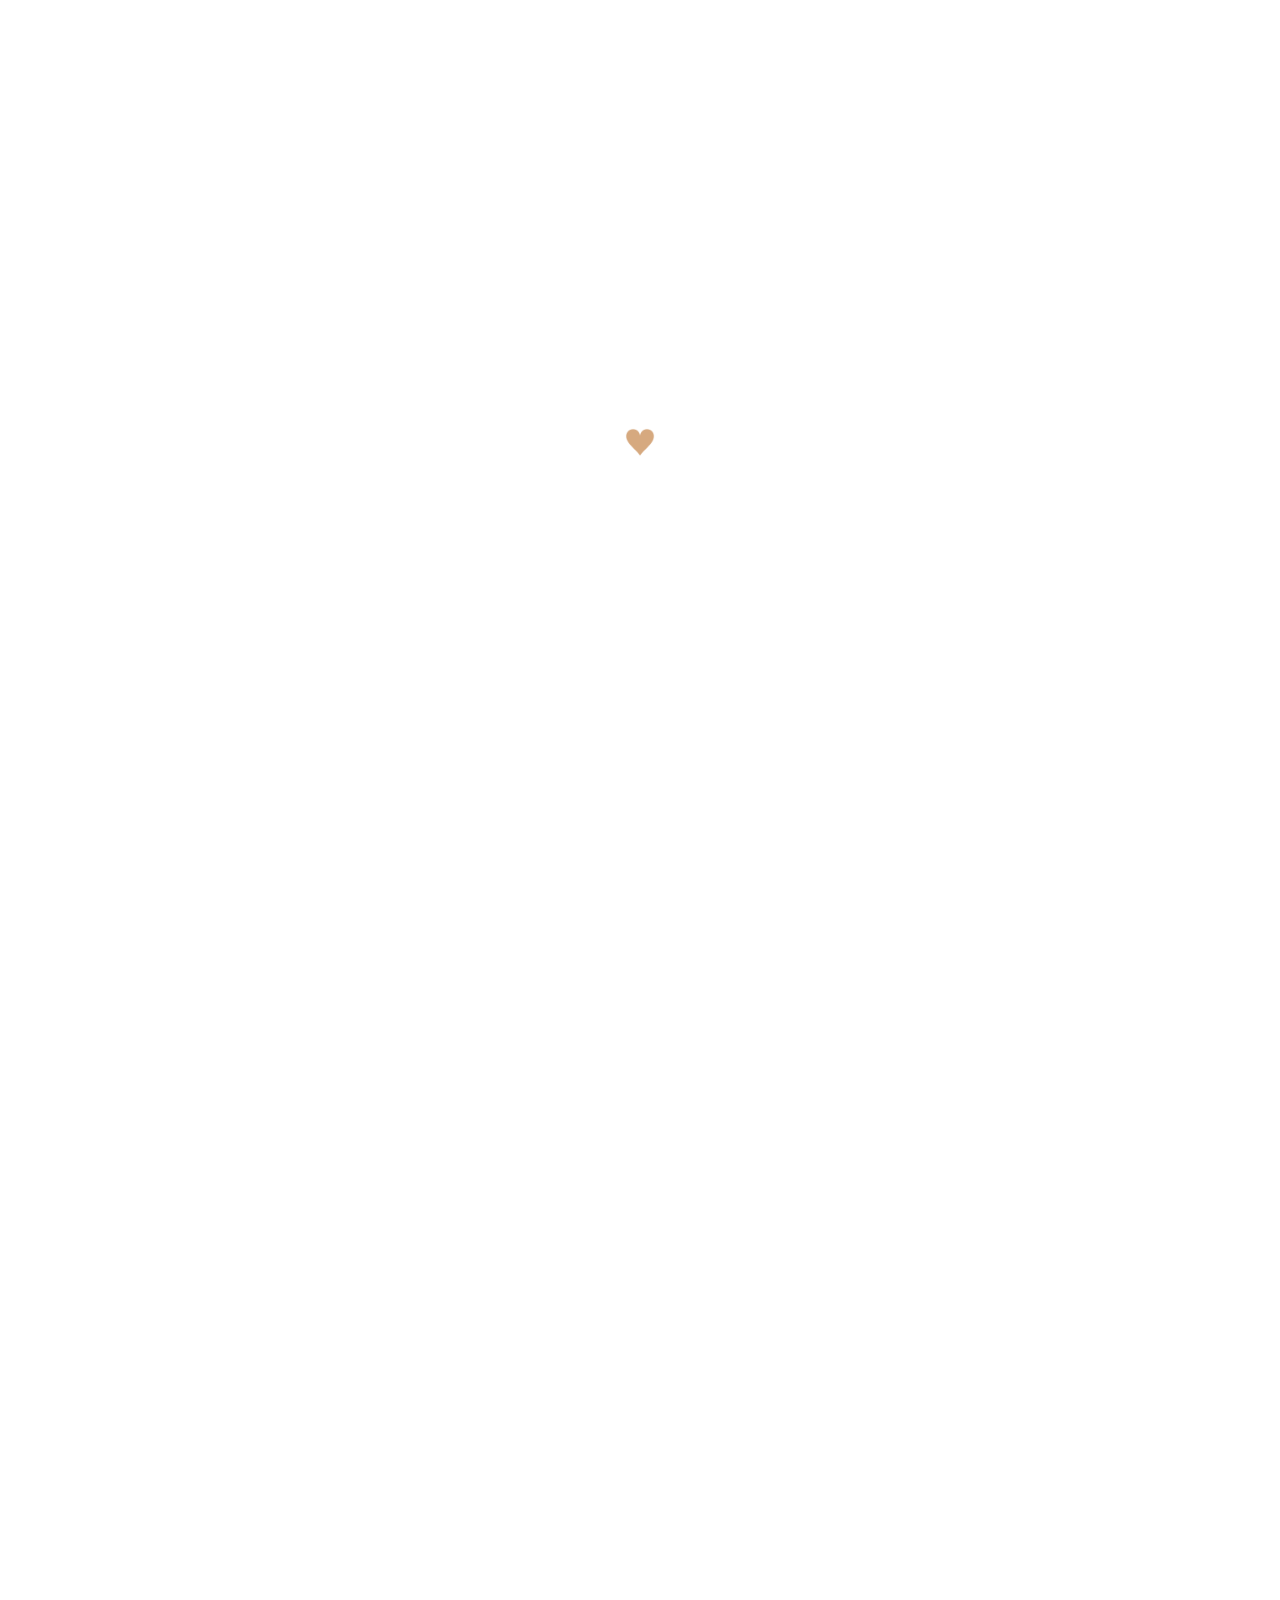
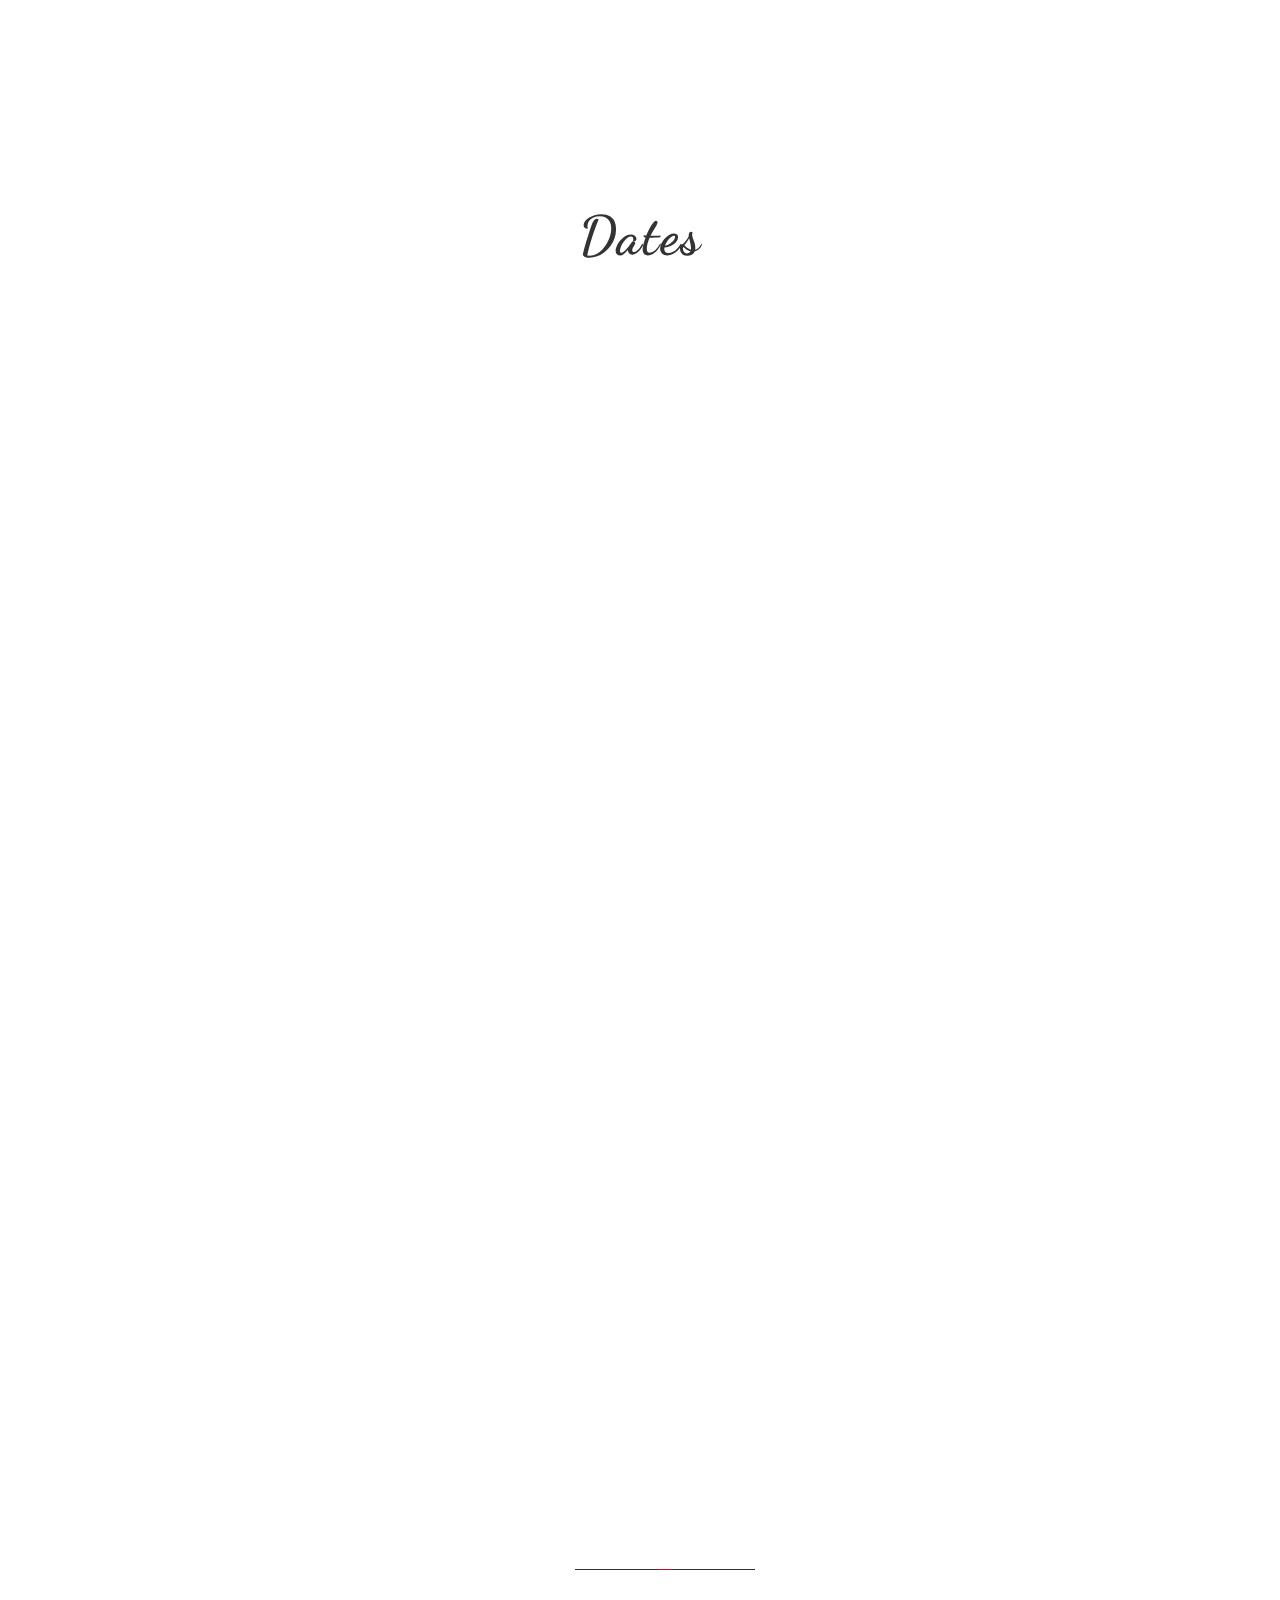
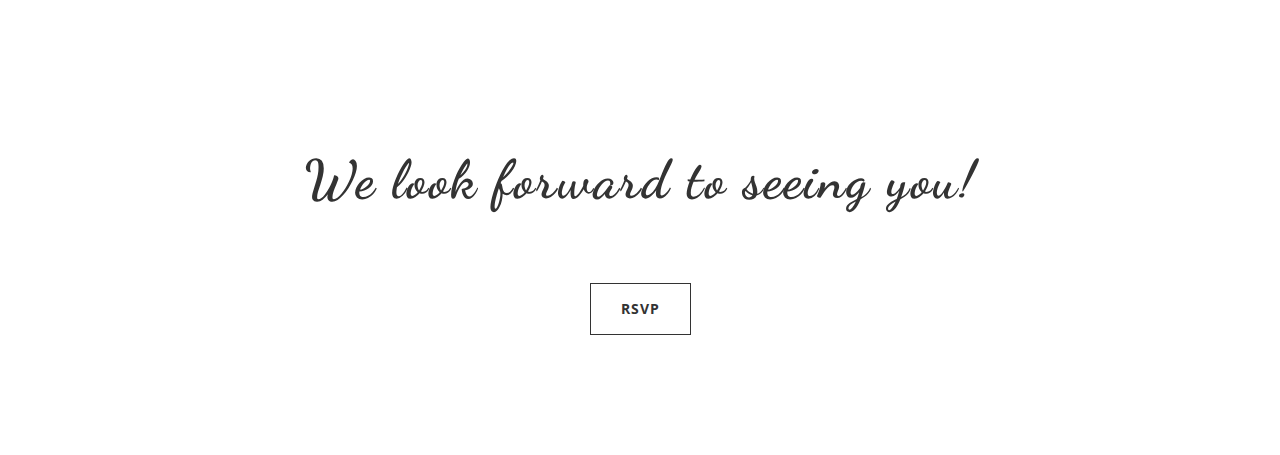
==== index.html @ d9db89b2 "04.09.2021" ====
<!DOCTYPE html>
<html lang="en">

<head>

    <meta charset="utf-8">
    <!--[if IE]><meta http-equiv='X-UA-Compatible' content='IE=edge,chrome=1'><![endif]-->
    <meta http-equiv="X-UA-Compatible" content="IE=edge" />
    <meta name="viewport" content="width=device-width, initial-scale=1">
    <meta name="description" content="">
    <meta name="author" content="">
    <link rel="shortcut icon" href="assets/img/ico/pngegg.png">
    <link rel="apple-touch-icon" sizes="144x144" href="assets/img/ico/pngegg.png">
    <link rel="apple-touch-icon" sizes="114x114" href="assets/img/ico/pngegg.png">
    <link rel="apple-touch-icon" sizes="72x72" href="assets/img/ico/pngegg.png">
    <link rel="apple-touch-icon" href="assets/img/ico/pngegg.png">

    <title>Kaushik & Sylvia</title>

    <!-- Bootstrap Core CSS -->
    <link href="assets/css/bootstrap.min.css" rel="stylesheet">
    <link href="assets/css/animate.css" rel="stylesheet">
    <link href="assets/css/plugins.css" rel="stylesheet">

    <!-- Custom CSS -->
    <link href="assets/css/style.css" rel="stylesheet">

    <!-- Custom Fonts -->
    <link href="assets/font-awesome-4.1.0/css/font-awesome.min.css" rel="stylesheet" type="text/css">
    <link href="assets/css/pe-icons.css" rel="stylesheet">

</head>

<body id="page-top" class="index">

    <div class="master-wrapper">

        <div class="preloader">
            <div class="preloader-img">
            	<span class="loading-animation animate-flicker"><img src="assets/img/loading.GIF" /></span>
            </div>
        </div>

        <!-- Navigation -->
        <nav class="navbar navbar-default navbar-fixed-top fadeInDown">
            <div class="container-fluid">
                <!-- Brand and toggle get grouped for better mobile display -->
                <div class="navbar-header page-scroll">
                    <button type="button" class="navbar-toggle" data-toggle="collapse" data-target="#main-navigation">
                        <span class="sr-only">Toggle navigation</span>
                        <span class="icon-bar"></span>
                        <span class="icon-bar"></span>
                        <span class="icon-bar"></span>
                    </button>
                </div>

                <!-- Collect the nav links, forms, and other content for toggling -->
                <div class="collapse navbar-collapse" id="main-navigation">
                    <ul class="nav navbar-nav text-center">
                        <li><a href="#welcome" class="page-scroll smoothie">Welcome</a></li>
                        <li><a href="#wedding-date" class="page-scroll smoothie">Dates</a></li>
                        <li><a class="page-scroll smoothie" href="index.html">|</a></li>
                        <li><a href="#info" class="page-scroll smoothie">Info</a></li>
                        <li><a href="#rsvp" class="page-scroll smoothie">RSVP</a></li>
                    </ul>
                </div>
                <!-- /.navbar-collapse -->
            </div>
            <!-- /.container-fluid -->
        </nav>

        <div id="search-wrapper">
            <button type="button" class="close">×</button>
            <form>
                <input type="search" value="" placeholder="Enter Search Term" />
                <button type="submit" class="btn btn-primary">Search</button>
            </form>
        </div>

        <!-- Header -->
        <header id="headerwrap" class="backstretched fullheight">
            <!-- <canvas id="fettiwrap"></canvas> -->
            <div class="container vertical-center">
                <div class="intro-text vertical-center text-center smoothie">
                    
                    <div class="intro-heading wow fadeIn heading-font"><span class="secondary-font">Celebrating</span> <hr style="width:20%;"/> <span class="secondary-font"><text style="font-size:60px;">Kaushik & Sylvia</text></span></div>
                </div>
            </div>
        </header>

        <section id="welcome">
            <div class="section-inner">

                <div class="container">
                    <div class="row">
                        <div class="col-lg-12 text-center mb100 wow fadeIn"> 
                            <h3 class="footer-goodbye">Kaushik & Sylvia</h3>                       
                            <hr class="thin-hr">
                            <h3 class="section-subheading secondary-font">Join them on their special occasion.</h3>
                        </div>
                    </div>
                </div>

                <div class="container">
                    <div class="row">
                        <div class="col-md-5 col-md-offset-1 wow fadeIn">
                        	<img src="assets/img/him.jpg" class="img-responsive mb30">
                            <p class="text-center"></p>
                        </div>

    					<div class="col-md-5 wow fadeIn">
    						<img src="assets/img/her.jpg" class="img-responsive mb30">
    					    <p class="text-center"></p>
    					</div>
                    </div>
                </div>

            </div>
        </section>

        <!--
     	<section class="light-wrapper light-opaqued parallax" data-parallax="scroll" data-image-src="assets/img/bg/bg8.jpg" data-speed="0.7">
            <div class="section-inner">
                <div class="wow fadeIn">
    				<div class="container text-center the-date">
    					<div class="row">
    						<div class="col-xs-12">
   				                 <p class="lead a-quote secondary-font">Falling in love was the easy part; planning a wedding - yikes!</p>
    				        </div>
    					</div>
    				</div>
    			</div>
            </div>
        </section>
    -->
     	<section id="wedding-date"class="light-wrapper">
            <div class="col-md-12 text-center">
                <h3 class="footer-goodbye">Dates</h3>
            </div>
            <div class="section-inner">
                <div class="wow fadeIn">
    				<div class="container text-center">
    					<div class="row">
    						<div class="col-xs-12" role="tabpanel">
                                <div class="row">                                  
        				            <div class="col-xs-4 col-sm-12">
        				                <!-- Nav tabs -->
        				                <ul class="nav nav-justified icon-tabs" id="nav-tabs" role="tablist">
        				                    <li role="presentation" class="active">
        				                        <a href="#when" aria-controls="daksh" role="tab" data-toggle="tab">
                                                   <span class="tabtitle heading-font">Haldi Ceremony</span>
        				                        </a>
        				                    </li>
                                            <li role="presentation">
                                                <a href="#where" aria-controls="dustin" role="tab" data-toggle="tab">
                                                    <span class="tabtitle heading-font">Hyderabad</span>
                                                </a>
                                            </li>
        				                </ul>
        				            </div>
        				            <div class="col-xs-8 col-sm-12 mt60">
        				                <!-- Tab panes -->
        				                <div class="tab-content" id="tabs-collapse">      				                    
        				                    <div role="tabpanel" class="tab-pane fade in active" id="when">
        				                        <div class="tab-inner">
        				                            <p class="lead secondary-font">17th November, 2021</p>   
        				                        </div>
        				                    </div>
                                            <!--
                                            <div role="tabpanel" class="tab-pane fade" id="where">
                                                <div class="tab-inner">        
                                                    <div class="row">
                                                        <div class="col-sm-5 col-sm-offset-1 text-left">           
                                                            <p class="lead">St Pancras Grand</p>
                                                            <p>Upper Concourse</p>
                                                            <p>Euston Road</p>
                                                            <p>North London</p>
                                                            <p>N1C 4QL</p>
                                                        </div>     
                                                        <div class="col-sm-5">
                                                            <div id="mapwrapper">
                                                                <iframe src="https://www.google.com/maps/embed?pb=!1m18!1m12!1m3!1d7191.755630300832!2d-74.22091615985241!3d40.723282731888744!2m3!1f0!2f0!3f0!3m2!1i1024!2i768!4f13.1!3m3!1m2!1s0x89c24fa5d33f083b%3A0xc80b8f06e177fe62!2sNew+York%2C+NY%2C+USA!5e0!3m2!1sen!2suk!4v1447089785805" width="463" height="220" frameborder="0" style="border:0" allowfullscreen></iframe>                                                        
                                                            </div>    
                                                        </div>   
                                                    </div>      
                                                </div>
                                            </div>
                                        -->
        				                </div>
        				            </div>                               

                                    <div class="col-xs-4 col-sm-12">
                                        <!-- Nav tabs -->
                                        <ul class="nav nav-justified icon-tabs" id="nav-tabs" role="tablist">
                                            <li role="presentation" class="active">
                                                <a href="#when" aria-controls="daksh" role="tab" data-toggle="tab">
                                                   <span class="tabtitle heading-font">Sangeet</span>
                                                </a>
                                            </li>
                                            <li role="presentation">
                                                <a href="#where" aria-controls="dustin" role="tab" data-toggle="tab">
                                                    <span class="tabtitle heading-font">Kolkata</span>
                                                </a>
                                            </li>
                                        </ul>
                                    </div>
                                    <div class="col-xs-8 col-sm-12 mt60">
                                        <!-- Tab panes -->
                                        <div class="tab-content" id="tabs-collapse">                                        
                                            <div role="tabpanel" class="tab-pane fade in active" id="when">
                                                <div class="tab-inner">
                                                    <p class="lead secondary-font">19th November, 2021</p>   
                                                </div>
                                            </div>
                                        </div>
                                    </div> 

                                    <div class="col-xs-4 col-sm-12">
                                        <!-- Nav tabs -->
                                        <ul class="nav nav-justified icon-tabs" id="nav-tabs" role="tablist">
                                            <li role="presentation" class="active">
                                                <a href="#when" aria-controls="daksh" role="tab" data-toggle="tab">
                                                   <span class="tabtitle heading-font">Wedding</span>
                                                </a>
                                            </li>
                                            <li role="presentation">
                                                <a href="#where" aria-controls="dustin" role="tab" data-toggle="tab">
                                                    <span class="tabtitle heading-font">Kolkata</span>
                                                </a>
                                            </li>
                                        </ul>
                                    </div>
                                    <div class="col-xs-8 col-sm-12 mt60">
                                        <!-- Tab panes -->
                                        <div class="tab-content" id="tabs-collapse">                                        
                                            <div role="tabpanel" class="tab-pane fade in active" id="when">
                                                <div class="tab-inner">
                                                    <p class="lead secondary-font">21st November, 2021</p>   
                                                </div>
                                            </div>
                                        </div>
                                    </div>
                                    <br>
                                    <br>

                                    <div class="col-xs-4 col-sm-12">
                                        <!-- Nav tabs -->
                                        <ul class="nav nav-justified icon-tabs" id="nav-tabs" role="tablist">
                                            <li role="presentation" class="active">
                                                <a href="#when" aria-controls="daksh" role="tab" data-toggle="tab">
                                                   <span class="tabtitle heading-font">Reception</span>
                                                </a>
                                            </li>
                                            <li role="presentation">
                                                <a href="#where" aria-controls="dustin" role="tab" data-toggle="tab">
                                                    <span class="tabtitle heading-font">Hyderabad</span>
                                                </a>
                                            </li>
                                        </ul>
                                    </div>
                                    <div class="col-xs-8 col-sm-12 mt60">
                                        <!-- Tab panes -->
                                        <div class="tab-content" id="tabs-collapse">                                        
                                            <div role="tabpanel" class="tab-pane fade in active" id="when">
                                                <div class="tab-inner">
                                                    <p class="lead secondary-font">24th November, 2021</p>   
                                                </div>
                                            </div>
                                        </div>
                                    </div>
                                    <br>
                                    <br>

                                    <div class="col-xs-4 col-sm-12">
                                        <!-- Nav tabs -->
                                        <ul class="nav nav-justified icon-tabs" id="nav-tabs" role="tablist">
                                            <li role="presentation" class="active">
                                                <a href="#when" aria-controls="daksh" role="tab" data-toggle="tab">
                                                   <span class="tabtitle heading-font">Satyanarayana Puja</span>
                                                </a>
                                            </li>
                                            <li role="presentation">
                                                <a href="#where" aria-controls="dustin" role="tab" data-toggle="tab">
                                                    <span class="tabtitle heading-font">Hyderabad</span>
                                                </a>
                                            </li>
                                        </ul>
                                    </div>
                                    <div class="col-xs-8 col-sm-12 mt60">
                                        <!-- Tab panes -->
                                        <div class="tab-content" id="tabs-collapse">                                        
                                            <div role="tabpanel" class="tab-pane fade in active" id="when">
                                                <div class="tab-inner">
                                                    <p class="lead secondary-font">25th November, 2021</p>   
                                                </div>
                                            </div>
                                        </div>
                                    </div>
                                    <br>
                                    <br>                                                                        

                                </div>     
    				        </div>
    					</div>
    				</div>
    			</div>
            </div>
        </section>

        <!--
        <section class="dark-wrapper opaqued parallax" data-parallax="scroll" data-image-src="assets/img/bg/bg5.jpg" data-speed="0.7">
            <div class="section-inner">
                <div class="container">
                    <div class="row">
                        <div class="col-lg-12 text-center mb100 wow fadeIn">
                            <h2 class="section-heading">Well Wishes</h2>
                        </div>
                    </div>
                </div>
                <div class="container">
                    <div class="row">
                        <div class="col-xs-12">
                            <ul class="owl-carousel-paged testimonial-owl wow fadeIn list-unstyled" data-items="1" data-items-desktop="[1200,1]" data-items-desktop-small="[980,1]" data-items-tablet="[768,1]" data-items-mobile="[479,1]">
                                <li>
                                    <div class="row">
                                        <div class="col-xs-10 col-xs-offset-1 item-caption">
                                            <div class="row">
                                                <div class="col-xs-3">
                                                    <div>
                                                        <img src="assets/img/team/small2.jpg" class="img-responsive testimonial-author" alt="">
                                                    </div>
                                                </div>
                                                <div class="col-xs-9">
                                                    <p class="lead">Monotonectally exploit holistic markets after pandemic niches. Collaboratively expedite long-term high-impact results whereas equity invested growth strategies. Intrinsicly underwhelm 24/365 strategic theme areas with proactive synergy. </p>
                                                    <p class="lead secondary-font">Charles Davies</p>
                                                </div>
                                            </div>
                                        </div>
                                    </div>
                                </li>
                                <li>
                                    <div class="row">
                                        <div class="col-xs-10 col-xs-offset-1 item-caption">
                                            <div class="row">
                                                <div class="col-xs-3">
                                                    <div>
                                                        <img src="assets/img/team/small1.jpg" class="img-responsive testimonial-author" alt="">
                                                    </div>
                                                </div>
                                                <div class="col-xs-9">
                                                    <p class="lead">Monotonectally exploit holistic markets after pandemic niches. Collaboratively expedite long-term high-impact results whereas equity invested growth strategies. Intrinsicly underwhelm 24/365 strategic theme areas with proactive synergy. </p>
                                                    <p class="lead secondary-font">Charles Davies</p>
                                                </div>
                                            </div>
                                        </div>
                                    </div>
                                </li>
                            </ul>
                        </div>
                    </div>
                </div>
            </div>
        </section>
        <section id="gifts">
            <div class="section-inner">

                <div class="container">
                    <div class="row">
                        <div class="col-lg-12 text-center mb100 wow fadeIn">                        
                            <h2 class="section-heading">Gift Registration</h2>
                            <hr class="thin-hr">
                            <h3 class="section-subheading secondary-font">Our ideal suggestions.</h3>
                        </div>
                    </div>
                </div>

                <div class="container">
                    <div class="row">
                        <div class="col-xs-12">
                            <ul class="owl-carousel-paged testimonial-owl wow fadeIn list-unstyled" data-items="3" data-items-desktop="[1200,3]" data-items-desktop-small="[980,3]" data-items-tablet="[768,3]" data-items-mobile="[479,2]">
                                <li>
                                    <img src="assets/img/logo/logo1.png" class="img-responsive" alt="">
                                </li>
                                <li>
                                    <img src="assets/img/logo/logo2.png" class="img-responsive" alt="">
                                </li>
                                <li>
                                    <img src="assets/img/logo/logo3.png" class="img-responsive" alt="">
                                </li>
                                <li>
                                    <img src="assets/img/logo/logo4.png" class="img-responsive" alt="">
                                </li>
                                <li>
                                    <img src="assets/img/logo/logo5.png" class="img-responsive" alt="">
                                </li>
                                <li>
                                    <img src="assets/img/logo/logo6.png" class="img-responsive" alt="">
                                </li>
                            </ul>
                        </div>
                    </div>
                </div>

            </div>
        </section>-->
        <hr class="col-sm-10 thin-hr"/>
        <section class="instafeed-wrapper dark-wrapper">
        	<div id="instafeed"></div>
        	<div class="instafeed-overlay">
	        	<div class="vertical-center">
	        		<p class="lead secondary-font">Share the memories</p>
	        	</div>
        	</div>
        </section>

        <footer id="rsvp" class="white-wrapper">
            <div class="container">
                <div class="row">
                    <div class="col-md-12 text-center">
                        <h2 class="footer-goodbye">We look forward to seeing you!</h2>
                        <input class="btn btn-primary mt30" type="submit" name="submit" value="RSVP" />
                    </div>
                    <!--
                    <hr class="col-sm-10 thin-hr" />
                    <div class="col-sm-10 col-sm-offset-1 section-inner">

                    <div id="message"></div>
                        <form method="post" action="sendemail.php" id="contactform" class="main-contact-form wow fadeIn" data-wow-delay="0.2s">
                            <input class="btn btn-primary mt30" type="submit" name="submit" value="Submit" />
                        
                            
                            <input type="text" class="form-control col-md-6" name="name" placeholder="Your Name *" id="name" required data-validation-required-message="Please enter your name." />
                            <input type="text" class="form-control col-md-6" name="email" placeholder="Your Email *" id="email" required data-validation-required-message="Please enter your email address." />
                            <textarea name="comments" class="form-control" id="comments" placeholder="Your Message *" required data-validation-required-message="Please enter a message."></textarea>
                            <input class="btn btn-primary mt30" type="submit" name="submit" value="Submit" />
                        
                        </form>
                    </div>
                    
                    <div class="col-md-12 text-center wow fadeIn">
                        <span class="copyright">Copyright 2019. Designed by DISTINCTIVE THEMES</span>
                    </div>
                    -->
                </div>
            </div>
        </footer>

    </div>

    <script src="assets/js/jquery.js"></script>
    <script src="assets/js/bootstrap.min.js"></script>
    <script src="assets/js/plugins.js"></script>
    <script type="text/javascript" src="http://maps.google.com/maps/api/js?sensor=false"></script>
    <script src="assets/js/init.js"></script>

    <!-- HTML5 Shim and Respond.js IE8 support of HTML5 elements and media queries -->
    <!-- WARNING: Respond.js doesn't work if you view the page via file:// -->
    <!--[if lt IE 9]>
        <script src="https://oss.maxcdn.com/libs/html5shiv/3.7.0/html5shiv.js"></script>
        <script src="https://oss.maxcdn.com/libs/respond.js/1.4.2/respond.min.js"></script>
    <![endif]-->
    
    <script type="text/javascript">
    $(document).ready(function(){
       'use strict';
        jQuery('#headerwrap').backstretch([
          "assets/img/bg/bg1.jpg",
          "assets/img/bg/bg4.jpg"
        ], {duration: 8000, fade: 500});
    });
    </script>

</body>

</html>
---- assets/css/plugins.css ----
/*-----------------------------------------------------------------------------------*/
/*  OWL CAROUSEL
/*-----------------------------------------------------------------------------------*/
/* 
 * 	Core Owl Carousel CSS File
 *	v1.3.3
 */
/* clearfix */
.owl-carousel .owl-wrapper:after {
	content:".";
	display:block;
	clear:both;
	visibility:hidden;
	line-height:0;
	height:0
}

/* display none until init */
.owl-carousel {
	display:none;
	position:relative;
	width:100%;
	-ms-touch-action:pan-y;
	padding:0
}

.owl-carousel .owl-wrapper {
	display:none;
	position:relative;
	-webkit-transform:translate3d(0px,0px,0px)
}

.owl-carousel .owl-wrapper-outer {
	overflow:hidden;
	position:relative;
	width:100%
}

.owl-carousel .owl-wrapper-outer.autoHeight {
	-webkit-transition:height 500ms ease-in-out;
	-moz-transition:height 500ms ease-in-out;
	-ms-transition:height 500ms ease-in-out;
	-o-transition:height 500ms ease-in-out;
	transition:height 500ms ease-in-out
}

.owl-carousel .owl-item {
	float:left;
	padding:0 15px
}

.owl-controls .owl-page,.owl-controls .owl-buttons div {
	cursor:pointer
}

.owl-controls {
	-webkit-user-select:none;
	-khtml-user-select:none;
	-moz-user-select:none;
	-ms-user-select:none;
	user-select:none;
	-webkit-tap-highlight-color:rgba(0,0,0,0)
}


/* fix */
.owl-carousel .owl-wrapper,.owl-carousel .owl-item {
	-webkit-backface-visibility:hidden;
	-moz-backface-visibility:hidden;
	-ms-backface-visibility:hidden;
	-webkit-transform:translate3d(0,0,0);
	-moz-transform:translate3d(0,0,0);
	-ms-transform:translate3d(0,0,0)
}

/*
* 	Owl Carousel Owl Demo Theme 
*	v1.3.3
*/
.owl-theme .owl-controls {
	margin-top:30px;
	text-align:center
}

/* Styling Next and Prev buttons */
.owl-theme .owl-controls .owl-buttons div {
	color:#333;
	display:inline-block;
	zoom:1;
	margin:5px;
	padding:0 10px;
	font-size:80px;
	-webkit-border-radius:30px;
	-moz-border-radius:30px;
	border-radius:0;
	background:transparent;
	width:30px;
	-webkit-transition:all .5s ease-in-out;
	-moz-transition:all .5s ease-in-out;
	-o-transition:all .5s ease-in-out;
	-ms-transition:all .5s ease-in-out;
	transition:all .5s ease-in-out
}

.owl-theme .owl-controls.clickable .owl-buttons div:hover {
	text-decoration:none;
	color:#333;
	background:transparent;
	-webkit-transition:all .5s ease-in-out;
	-moz-transition:all .5s ease-in-out;
	-o-transition:all .5s ease-in-out;
	-ms-transition:all .5s ease-in-out;
	transition:all .5s ease-in-out
}

/* Styling Pagination*/
.owl-theme .owl-controls .owl-page {
	display:inline-block;
	zoom:1;
	*display:inline
/*IE7 life-saver */
}

.owl-theme .owl-controls .owl-page span {
	display:block;
	width:12px;
	height:12px;
	margin:5px 7px;
	filter:Alpha(Opacity=50);
/*IE7 fix*/
	opacity:.5;
	-webkit-border-radius:0;
	-moz-border-radius:0;
	border-radius:0;
	background:transparent;
	border:1px solid #fff
}

.owl-theme .owl-controls .owl-page.active span,.owl-theme .owl-controls.clickable .owl-page:hover span {
	filter:Alpha(Opacity=100);
/*IE7 fix*/
	opacity:1
}

/* If PaginationNumbers is true */
.owl-theme .owl-controls .owl-page span.owl-numbers {
	height:auto;
	width:auto;
	color:#FFF;
	padding:2px 10px;
	font-size:12px;
	-webkit-border-radius:30px;
	-moz-border-radius:30px;
	border-radius:30px
}

/* preloading images */
.owl-item.loading {
	min-height:150px;
	background:url(AjaxLoader.gif) no-repeat center center
}

.owl-theme .owl-controls .owl-buttons div {
	position:absolute
}

.owl-theme .owl-controls .owl-buttons .owl-prev {
	left:-45px;
	top:50%;
	margin-top:-70px
}

.owl-theme .owl-controls .owl-buttons .owl-next {
	right:-40px;
	top:50%;
	margin-top:-70px
}

.owl-carousel .owl-item:hover, .owl-carousel .portfolio-item a:hover { 
	cursor: url(../img/drag.png), auto;
} 

#single-slider .owl-controls {
  position: absolute;
  margin: 0 auto;
  width: 100%;
  bottom: 10px;
}

/*-----------------------------------------------------------------------------------*/
/*  MAGNIFIC POPUP
/*-----------------------------------------------------------------------------------*/
.mfp-bg {
	top:0;
	left:0;
	width:100%;
	height:100%;
	z-index:1042;
	overflow:hidden;
	position:fixed;
	background:#000;
	opacity:.9;
	filter:alpha(opacity=90)
}

.mfp-wrap {
	top:0;
	left:0;
	width:100%;
	height:100%;
	z-index:1043;
	position:fixed;
	outline:none!important;
	-webkit-backface-visibility:hidden
}

.mfp-container {
	text-align:center;
	position:absolute;
	width:100%;
	height:100%;
	left:0;
	top:0;
	padding:0 8px;
	-webkit-box-sizing:border-box;
	-moz-box-sizing:border-box;
	box-sizing:border-box
}

.mfp-container:before {
	content:'';
	display:inline-block;
	height:100%;
	vertical-align:middle
}

.mfp-align-top .mfp-container:before {
	display:none
}

.mfp-content {
	position:relative;
	display:inline-block;
	vertical-align:middle;
	margin:0 auto;
	text-align:left;
	z-index:1045
}

.mfp-inline-holder .mfp-content,.mfp-ajax-holder .mfp-content {
	width:100%;
	cursor:auto
}

.mfp-ajax-cur {
	cursor:progress
}

.mfp-zoom-out-cur,.mfp-zoom-out-cur .mfp-image-holder .mfp-close {
	cursor:-moz-zoom-out;
	cursor:-webkit-zoom-out;
	cursor:zoom-out
}

.mfp-zoom {
	cursor:pointer;
	cursor:-webkit-zoom-in;
	cursor:-moz-zoom-in;
	cursor:zoom-in
}

.mfp-auto-cursor .mfp-content {
	cursor:auto
}

.mfp-close,.mfp-arrow,.mfp-preloader,.mfp-counter {
	-webkit-user-select:none;
	-moz-user-select:none;
	user-select:none
}

.mfp-loading.mfp-figure {
	display:none
}

.mfp-hide {
	display:none!important
}

.mfp-preloader {
	color:#ccc;
	position:absolute;
	top:50%;
	width:auto;
	text-align:center;
	margin-top:-.8em;
	left:8px;
	right:8px;
	z-index:1044
}

.mfp-preloader a {
	color:#ccc
}

.mfp-preloader a:hover {
	color:#fff
}

.mfp-s-ready .mfp-preloader {
	display:none
}

.mfp-s-error .mfp-content {
	display:none
}

button.mfp-close,button.mfp-arrow {
	overflow:visible;
	cursor:pointer;
	background:transparent;
	border:0;
	-webkit-appearance:none;
	display:block;
	outline:none;
	padding:0;
	z-index:1046;
	-webkit-box-shadow:none;
	box-shadow:none
}

button::-moz-focus-inner {
	padding:0;
	border:0
}

.mfp-close {
	width:44px;
	height:44px;
	line-height:44px;
	position:absolute;
	right:0;
	top:0;
	text-decoration:none;
	text-align:center;
	opacity:.65;
	filter:alpha(opacity=65);
	padding:0 0 18px 10px;
	color:#fff;
	font-style:normal;
	font-size:28px;
	font-family:Arial,Baskerville,monospace
}

.mfp-close:hover,.mfp-close:focus {
	opacity:1;
	filter:alpha(opacity=100)
}

.mfp-close:active {
	top:1px
}

.mfp-close-btn-in .mfp-close {
	color:#333
}

.mfp-image-holder .mfp-close,.mfp-iframe-holder .mfp-close {
	color:#333;
	right:-6px;
	text-align:right;
	padding-right:6px;
	width:100%
}

.mfp-counter {
	position:absolute;
	top:0;
	right:0;
	color:#ccc;
	font-size:12px;
	line-height:18px
}

.mfp-arrow {
	position:absolute;
	opacity:.65;
	filter:alpha(opacity=65);
	margin:0;
	top:50%;
	margin-top:-55px;
	padding:0;
	width:90px;
	height:110px;
	-webkit-tap-highlight-color:rgba(0,0,0,0)
}

.mfp-arrow:active {
	margin-top:-54px
}

.mfp-arrow:hover,.mfp-arrow:focus {
	opacity:1;
	filter:alpha(opacity=100)
}

.mfp-arrow:before,.mfp-arrow:after,.mfp-arrow .mfp-b,.mfp-arrow .mfp-a {
	content:'';
	display:block;
	width:0;
	height:0;
	position:absolute;
	left:0;
	top:0;
	margin-top:35px;
	margin-left:35px;
	border:medium inset transparent
}

.mfp-arrow:after,.mfp-arrow .mfp-a {
	border-top-width:13px;
	border-bottom-width:13px;
	top:8px
}

.mfp-arrow:before,.mfp-arrow .mfp-b {
	border-top-width:21px;
	border-bottom-width:21px;
	opacity:.7
}

.mfp-arrow-left {
	left:0
}

.mfp-arrow-left:after,.mfp-arrow-left .mfp-a {
	border-right:17px solid #fff;
	margin-left:31px
}

.mfp-arrow-left:before,.mfp-arrow-left .mfp-b {
	margin-left:25px;
	border-right:27px solid #3f3f3f
}

.mfp-arrow-right {
	right:0
}

.mfp-arrow-right:after,.mfp-arrow-right .mfp-a {
	border-left:17px solid #fff;
	margin-left:39px
}

.mfp-arrow-right:before,.mfp-arrow-right .mfp-b {
	border-left:27px solid #3f3f3f
}

.mfp-iframe-holder {
	padding-top:40px;
	padding-bottom:40px
}

.mfp-iframe-holder .mfp-content {
	line-height:0;
	width:100%;
	max-width:900px
}

.mfp-iframe-holder .mfp-close {
	top:-40px
}

.mfp-iframe-scaler {
	width:100%;
	height:0;
	overflow:hidden;
	padding-top:56.25%
}

.mfp-iframe-scaler iframe {
	position:absolute;
	display:block;
	top:0;
	left:0;
	width:100%;
	height:100%;
	box-shadow:0 0 8px rgba(0,0,0,0.6);
	background:#000
}

/* Main image in popup */
img.mfp-img {
	width:auto;
	max-width:100%;
	height:auto;
	display:block;
	line-height:0;
	-webkit-box-sizing:border-box;
	-moz-box-sizing:border-box;
	box-sizing:border-box;
	padding:40px 0;
	margin:0 auto
}

/* The shadow behind the image */
.mfp-figure {
	line-height:0
}

.mfp-figure:after {
	content:'';
	position:absolute;
	left:0;
	top:40px;
	bottom:40px;
	display:block;
	right:0;
	width:auto;
	height:auto;
	z-index:-1;
	box-shadow:0 0 8px rgba(0,0,0,0.6);
	background:#444
}

.mfp-figure small {
	color:#bdbdbd;
	display:block;
	font-size:12px;
	line-height:14px
}

.mfp-figure figure {
	margin:0
}

.mfp-bottom-bar {
	margin-top:-36px;
	position:absolute;
	top:100%;
	left:0;
	width:100%;
	cursor:auto;
}

.mfp-title {
	text-align:left;
	line-height:18px;
	color:#f3f3f3;
	word-wrap:break-word;
	padding-right:36px
}

.mfp-image-holder .mfp-content {
	max-width:100%
}

.mfp-gallery .mfp-image-holder .mfp-figure {
	cursor:pointer
}

.mfp-ie7 .mfp-img {
	padding:0
}

.mfp-ie7 .mfp-bottom-bar {
	width:600px;
	left:50%;
	margin-left:-300px;
	margin-top:5px;
	padding-bottom:5px
}

.mfp-ie7 .mfp-container {
	padding:0
}

.mfp-ie7 .mfp-content {
	padding-top:44px
}

.mfp-ie7 .mfp-close {
	top:0;
	right:0;
	padding-top:0
}

@media all and (max-width: 900px) {
.mfp-arrow {
	-webkit-transform:scale(0.75);
	transform:scale(0.75)
}

.mfp-arrow-left {
	-webkit-transform-origin:0;
	transform-origin:0
}

.mfp-arrow-right {
	-webkit-transform-origin:100%;
	transform-origin:100%
}

.mfp-container {
	padding-left:6px;
	padding-right:6px
}
}

@media screen and (max-width: 800px) and (orientation: landscape),screen and (max-height: 300px) {
.mfp-img-mobile .mfp-image-holder {
	padding-left:0;
	padding-right:0
}

.mfp-img-mobile img.mfp-img {
	padding:0
}

.mfp-img-mobile .mfp-figure:after {
	top:0;
	bottom:0
}

.mfp-img-mobile .mfp-figure small {
	display:inline;
	margin-left:5px
}

.mfp-img-mobile .mfp-bottom-bar {
	background:rgba(0,0,0,0.6);
	bottom:0;
	margin:0;
	top:auto;
	padding:3px 5px;
	position:fixed;
	-webkit-box-sizing:border-box;
	-moz-box-sizing:border-box;
	box-sizing:border-box
}

.mfp-img-mobile .mfp-bottom-bar:empty {
	padding:0
}

.mfp-img-mobile .mfp-counter {
	right:5px;
	top:3px
}

.mfp-img-mobile .mfp-close {
	top:0;
	right:0;
	width:35px;
	height:35px;
	line-height:35px;
	background:rgba(0,0,0,0.6);
	position:fixed;
	text-align:center;
	padding:0
}
}

/*-----------------------------------------------------------------------------------*/
/*  TOUCH CAROUSEL
/*-----------------------------------------------------------------------------------*/
.touch-carousel {
	position:relative;
	overflow:hidden;
	width:100%;
	-webkit-transform:translate3d(0,0,0) scale3d(1,1,1);
	-webkit-backface-visibility:hidden;
	-webkit-transform-style:preserve-3d;
	-webkit-tap-highlight-color:rgba(0,0,0,0);
	-webkit-touch-callout:none;
	-webkit-user-select:none;
	-moz-user-select:none;
	-ms-user-select:none;
	user-select:none
}

.touch-carousel .carousel-control {
	display:none!important
}

.touch-carousel .carousel-indicators {
	bottom:10px
}

.touch-carousel .carousel-indicators li {
	width:16px;
	height:16px;
	margin:1px 5px
}

.touch-carousel .carousel-indicators li.active {
	margin:0 5px;
	width:18px;
	height:18px
}

.touch-carousel .carousel-inner {
	overflow:hidden;
	-webkit-transform:translate3d(0%,0,0) scale3d(1,1,1);
	-moz-transform:translate3d(0%,0,0) scale3d(1,1,1);
	-ms-transform:translate3d(0%,0,0) scale3d(1,1,1);
	transform:translate3d(0%,0,0) scale3d(1,1,1);
	-webkit-backface-visibility:hidden;
	-webkit-transform-style:preserve-3d;
	-webkit-tap-highlight-color:rgba(0,0,0,0);
	-webkit-touch-callout:none;
	-webkit-user-select:none;
	-moz-user-select:none;
	-ms-user-select:none;
	user-select:none
}

.touch-carousel .carousel-inner>.item {
	position:relative;
	float:left;
	display:block;
	-webkit-transition:none;
	-moz-transition:none;
	transition:none;
	-webkit-backface-visibility:hidden;
	-webkit-transform-style:preserve-3d
}

.touch-carousel .carousel-inner>.item * {
	-webkit-transition:none;
	-moz-transition:none;
	transition:none
}

.touch-carousel .carousel-inner.animate {
	-webkit-transition:all .3s linear;
	-moz-transition:all .3s linear;
	transition:all .3s linear
}

/*-----------------------------------------------------------------------------------*/
/* YTPLAYER
/*-----------------------------------------------------------------------------------*/
.mb_YTPlayer :focus {
  outline: 0;
}

.mb_YTPlayer{
  display:block;
  transform:translateZ(0);
  transform-style: preserve-3d;
  perspective: 1000;
  backface-visibility: hidden;
  transform:translate3d(0,0,0);
  animation-timing-function: linear;
  box-sizing: border-box;
}

.mb_YTPlayer.fullscreen{
  display:block!important;
  position: fixed!important;
  width: 100%!important;
  height: 100%!important;
  top: 0!important;
  left: 0!important;
  margin: 0!important;
  border: none !important;
}

.mb_YTPlayer.fullscreen .mbYTP_wrapper{
  opacity:1 !important;
}

.mbYTP_wrapper iframe {
  max-width: 4000px !important;
}

.inline_YTPlayer{
  margin-bottom: 20px;
  vertical-align:top;
  position:relative;
  left:0;
  overflow: hidden;
  border-radius: 4px;
  -moz-box-shadow: 0 0 5px rgba(0,0,0,.7);
  -webkit-box-shadow: 0 0 5px rgba(0,0,0,.7);
  box-shadow: 0 0 5px rgba(0,0,0,.7);
  background: rgba(0,0,0,.5);
}

.inline_YTPlayer img{
  border: none!important;
  -moz-transform: none!important;
  -webkit-transform: none!important;
  -o-transform: none!important;
  transform: none!important;
  margin:0!important;
  padding:0!important
}

/*CONTROL BAR*/

.mb_YTPBar .ytpicon{
  font-size: 20px;
  font-family: 'ytpregular';
}

.mb_YTPBar .mb_YTPUrl.ytpicon{
  font-size: 30px;
}


.mb_YTPBar{

  transition: opacity 1s;
  -moz-transition: opacity 1s;
  -webkit-transition: opacity 1s;
  -o-transition: opacity 1s;

  display:block;
  width:100%;
  height:10px;
  padding:5px;
  background:#333;
  position:fixed;
  bottom:0;
  left:0;
  -moz-box-sizing:padding-box;
  -webkit-box-sizing:border-box;
  text-align:left;
  z-index: 1000;
  font: 14px/16px sans-serif;
  color:white;
  opacity:.1;
}

.mb_YTPBar.visible, .mb_YTPBar:hover{
  opacity:1;
}


.mb_YTPBar .buttonBar{

  transition: all 1s;
  -moz-transition: all 1s;
  -webkit-transition: all 1s;
  -o-transition: all 1s;

  background:transparent;
  font:12px/14px Calibri;
  position:absolute;
  top:-30px;
  left:0;
  padding: 5px;
  width:100%;
  -moz-box-sizing: border-box;
  -webkit-box-sizing: border-box;
  -o-box-sizing: border-box;
  box-sizing: border-box;
}

.mb_YTPBar:hover .buttonBar{
  background: rgba(0,0,0,0.4);
}

.mb_YTPBar span{
  display:inline-block;
  font:16px/20px Calibri, sans-serif;
  position:relative;
  width: 30px;
  height: 25px;
  vertical-align: middle;
}

.mb_YTPBar span.mb_YTPTime{
  width: 130px;
}

.mb_YTPBar span.mb_YTPUrl,.mb_YTPBar span.mb_OnlyYT {
  position: absolute;
  width: auto;
  display:block;
  top:6px;
  right:10px;
  cursor: pointer;
}

.mb_YTPBar span.mb_YTPUrl img{
  width: 60px;
}

.mb_YTPBar span.mb_OnlyYT {
  left:185px;
  right: auto;
}
.mb_YTPBar span.mb_OnlyYT img{
  width: 25px;
}

.mb_YTPBar span.mb_YTPUrl a{
  color:white;
}

.mb_YTPPlaypause,.mb_YTPlayer .mb_YTPPlaypause img{
  cursor:pointer;
}

.mb_YTPMuteUnmute{
  cursor:pointer;
}

/*PROGRESS BAR*/
.mb_YTPProgress{
  height:10px;
  width:100%;
  background:#222;
  bottom:0;
  left:0;
}

.mb_YTPLoaded{
  height:10px;
  width:0;
  background:#444;
  left:0;
}

.mb_YTPseekbar{
  height:10px;
  width:0;
  background:#fff;
  bottom:0;
  left:0;
  box-shadow: rgba(82, 82, 82, 0.47) 1px 1px 3px;
}

.YTPOverlay{
  backface-visibility: hidden;
  -webkit-backface-visibility: hidden;
  -webkit-transform-style: "flat";
  box-sizing: border-box;
}

/* ROTATOR */
.rotating {
  display: inline-block;
  -webkit-transform-style: preserve-3d;
  -moz-transform-style: preserve-3d;
  -ms-transform-style: preserve-3d;
  -o-transform-style: preserve-3d;
  transform-style: preserve-3d;
  -webkit-transform: rotateX(0) rotateY(0) rotateZ(0);
  -moz-transform: rotateX(0) rotateY(0) rotateZ(0);
  -ms-transform: rotateX(0) rotateY(0) rotateZ(0);
  -o-transform: rotateX(0) rotateY(0) rotateZ(0);
  transform: rotateX(0) rotateY(0) rotateZ(0);
  -webkit-transition: 0.5s;
  -moz-transition: 0.5s;
  -ms-transition: 0.5s;
  -o-transition: 0.5s;
  transition: 0.5s;
  -webkit-transform-origin-x: 50%;
}

.rotating.flip {
  position: relative;
}

.rotating .front, .rotating .back {
  left: 0;
  top: 0;
  -webkit-backface-visibility: hidden;
  -moz-backface-visibility: hidden;
  -ms-backface-visibility: hidden;
  -o-backface-visibility: hidden;
  backface-visibility: hidden;
}

.rotating .front {
  position: absolute;
  display: inline-block;
  -webkit-transform: translate3d(0,0,1px);
  -moz-transform: translate3d(0,0,1px);
  -ms-transform: translate3d(0,0,1px);
  -o-transform: translate3d(0,0,1px);
  transform: translate3d(0,0,1px);
}

.rotating.flip .front {
  z-index: 1;
}

.rotating .back {
  display: block;
  opacity: 0;
}

.rotating.spin {
  -webkit-transform: rotate(360deg) scale(0);
  -moz-transform: rotate(360deg) scale(0);
  -ms-transform: rotate(360deg) scale(0);
  -o-transform: rotate(360deg) scale(0);
  transform: rotate(360deg) scale(0);
}



.rotating.flip .back {
  z-index: 2;
  display: block;
  opacity: 1;
  
  -webkit-transform: rotateY(180deg) translate3d(0,0,0);
  -moz-transform: rotateY(180deg) translate3d(0,0,0);
  -ms-transform: rotateY(180deg) translate3d(0,0,0);
  -o-transform: rotateY(180deg) translate3d(0,0,0);
  transform: rotateY(180deg) translate3d(0,0,0);
}

.rotating.flip.up .back {
  -webkit-transform: rotateX(180deg) translate3d(0,0,0);
  -moz-transform: rotateX(180deg) translate3d(0,0,0);
  -ms-transform: rotateX(180deg) translate3d(0,0,0);
  -o-transform: rotateX(180deg) translate3d(0,0,0);
  transform: rotateX(180deg) translate3d(0,0,0);
}

.rotating.flip.cube .front {
  -webkit-transform: translate3d(0,0,100px) scale(0.9,0.9);
  -moz-transform: translate3d(0,0,100px) scale(0.85,0.85);
  -ms-transform: translate3d(0,0,100px) scale(0.85,0.85);
  -o-transform: translate3d(0,0,100px) scale(0.85,0.85);
  transform: translate3d(0,0,100px) scale(0.85,0.85);
}

.rotating.flip.cube .back {
  -webkit-transform: rotateY(180deg) translate3d(0,0,100px) scale(0.9,0.9);
  -moz-transform: rotateY(180deg) translate3d(0,0,100px) scale(0.85,0.85);
  -ms-transform: rotateY(180deg) translate3d(0,0,100px) scale(0.85,0.85);
  -o-transform: rotateY(180deg) translate3d(0,0,100px) scale(0.85,0.85);
  transform: rotateY(180deg) translate3d(0,0,100px) scale(0.85,0.85);
}

.rotating.flip.cube.up .back {
  -webkit-transform: rotateX(180deg) translate3d(0,0,100px) scale(0.9,0.9);
  -moz-transform: rotateX(180deg) translate3d(0,0,100px) scale(0.85,0.85);
  -ms-transform: rotateX(180deg) translate3d(0,0,100px) scale(0.85,0.85);
  -o-transform: rotateX(180deg) translate3d(0,0,100px) scale(0.85,0.85);
  transform: rotateX(180deg) translate3d(0,0,100px) scale(0.85,0.85);
}

.mouse {
  height: 40px;
  border-radius: 10px;
  transform: none;
  border: 2px solid white;
  width: 28px;
  margin: 60px auto 0;
  display: block;
}

.wheel {
  height: 5px;
  width: 2px;
  display: block;
  margin: 5px auto;
  background: white;
  position: relative;
}

.wheel {
  -webkit-animation: mouse-wheel 1.2s ease infinite;
  -moz-animation: mouse-wheel 1.2s ease infinite;
}

@-webkit-keyframes mouse-wheel {
  0% {
    opacity: 1;
    -webkit-transform: translateY(0);
    -ms-transform: translateY(0);
    transform: translateY(0);
  }
  100% {
    opacity: 0;
    -webkit-transform: translateY(6px);
    -ms-transform: translateY(6px);
    transform: translateY(6px);
  }
}

@-moz-keyframes mouse-wheel {
  0% {
    top: 1px;
  }
  50% {
    top: 2px;
  }
  100% {
    top: 3px;
  }
}

@-webkit-keyframes mouse-scroll {
  0% {
    opacity: 0;
  }
  50% {
    opacity: .5;
  }
  100% {
    opacity: 1;
  }
}

@-moz-keyframes mouse-scroll {
  0% {
    opacity: 0;
  }
  50% {
    opacity: .5;
  }
  100% {
    opacity: 1;
  }
}

@-o-keyframes mouse-scroll {
  0% {
    opacity: 0;
  }
  50% {
    opacity: .5;
  }
  100% {
    opacity: 1;
  }
}

@keyframes mouse-scroll {
  0% {
    opacity: 0;
  }
  50% {
    opacity: .5;
  }
  100% {
    opacity: 1;
  }
}

/***************************************\

	jquery.kyco.easyshare
	=====================

	Version 1.1.2

	Brought to you by
	http://www.kycosoftware.com

	Copyright 2015 Cornelius Weidmann

	Distributed under the GPL

\***************************************/

[data-easyshare] * {
    box-sizing:border-box
}

[data-easyshare] {
    position:relative;
    height:24px
}

[data-easyshare] [data-easyshare-button] {
    display:block;
    float:left;
    margin:0;
    padding:0 8px;
    height:24px;
    line-height:24px;
    border:0;
    border-radius:2px;
    text-transform: uppercase;
    color:#444;
    background-color: transparent;
    font-size:12px;
    font-weight:300;
    cursor:pointer
}

[data-easyshare] [data-easyshare-button]:hover+[data-easyshare-button-count] {
    border-color:#959595
}

[data-easyshare] [data-easyshare-button]:hover+[data-easyshare-button-count]:before {
    border-right-color:#959595
}

[data-easyshare] [data-easyshare-button="total"] {
    cursor:default
}

[data-easyshare] [data-easyshare-button="facebook"] {
	border: 1px solid #3b5998;
    background-color:transparent;
    color:#3b5998;
}

[data-easyshare] [data-easyshare-button="facebook"]:hover {
    background-color:transparent;
}

[data-easyshare] [data-easyshare-button="twitter"] {
	border: 1px solid #00aced;
    background-color:transparent;
    color:#00aced;
}

[data-easyshare] [data-easyshare-button="twitter"]:hover {
    background-color:transparent;
}

[data-easyshare] [data-easyshare-button="google"] {
	border: 1px solid #d34836;
    background-color:transparent;
    color: #d34836;
}

[data-easyshare] [data-easyshare-button="google"]:hover {
    background-color:transparent;
}

[data-easyshare] [data-easyshare-total-count],[data-easyshare] [data-easyshare-button-count] {
    position:relative;
    display:block;
    float:left;
    margin:0 15px 0 8px;
    padding:0 7px;
    height:24px;
    line-height:24px;
    border:1px solid #888;
    border-radius:2px;
    background-color:#fff;
    font-family:Arial,Helvetica,sans-serif;
    font-size:11px;
    font-weight:700;
    color:#555;
    cursor:default
}

[data-easyshare] [data-easyshare-total-count]:before,[data-easyshare] [data-easyshare-total-count]:after,[data-easyshare] [data-easyshare-button-count]:before,[data-easyshare] [data-easyshare-button-count]:after {
    content:"";
    position:absolute;
    display:block;
    height:0;
    width:0
}

[data-easyshare] [data-easyshare-total-count]:before,[data-easyshare] [data-easyshare-button-count]:before {
    top:5px;
    left:-6px;
    border-top:6px solid transparent;
    border-bottom:6px solid transparent;
    border-right:6px solid #888
}

[data-easyshare] [data-easyshare-total-count]:after,[data-easyshare] [data-easyshare-button-count]:after {
    top:6px;
    left:-5px;
    border-top:5px solid transparent;
    border-bottom:5px solid transparent;
    border-right:5px solid #fff
}

[data-easyshare] [data-easyshare-loader] {
    position:absolute;
    top:0;
    left:0;
    width:100%;
    height:24px;
    line-height:24px;
    background-color:rgba(255,255,255,0.8);
    font-family:Arial,Helvetica,sans-serif;
    font-weight:700;
    font-size:12px
}

.no-item-padding .owl-item {
	padding-left: 0 !important;
	padding-right: 0 !important;
}

/*-----------------------------------------------------------------------------------*/
/*  METISMENU CSS
/*-----------------------------------------------------------------------------------*/
.arrow {
    float: right;
    line-height: 1.42857;
}

.glyphicon.arrow:before {
    content: "\e079";
}

.active > a > .glyphicon.arrow:before {
    content: "\e114";
}


/*
 * Require Font-Awesome
 * http://fortawesome.github.io/Font-Awesome/
*/


.fa.arrow:before {
    content: "\f104";
}

.active > a > .fa.arrow:before {
    content: "\f107";
}

.plus-times {
    float: right;
}

.fa.plus-times:before {
    content: "\f067";
}

.active > a > .fa.plus-times {
    filter: progid:DXImageTransform.Microsoft.BasicImage(rotation=1);
    -webkit-transform: rotate(45deg);
    -moz-transform: rotate(45deg);
    -ms-transform: rotate(45deg);
    -o-transform: rotate(45deg);
    transform: rotate(45deg);
}

.plus-minus {
    float: right;
}

.fa.plus-minus:before {
    content: "\f067";
}

.active > a > .fa.plus-minus:before {
    content: "\f068";
}
---- assets/css/style.css ----
/* ==================================================
//  ____  _     _   _            _   _          _____ _                              
// |  _ \(_)___| |_(_)_ __   ___| |_(_)_   ____|_   _| |__   ___ _ __ ___   ___  ___ 
// | | | | / __| __| | '_ \ / __| __| \ \ / / _ \| | | '_ \ / _ \ '_ ` _ \ / _ \/ __|
// | |_| | \__ \ |_| | | | | (__| |_| |\ V /  __/| | | | | |  __/ | | | | |  __/\__ \
// |____/|_|___/\__|_|_| |_|\___|\__|_| \_/ \___||_| |_| |_|\___|_| |_| |_|\___||___/
//
/* ==================================================*/

/*-----------------------------------------------------------------------------------*/
/*  1 - FONT IMPORT
/*-----------------------------------------------------------------------------------*/
@import url(http://fonts.googleapis.com/css?family=PT+Serif:400,700,400italic,700italic);
@import url(http://fonts.googleapis.com/css?family=Open+Sans:400,300,700,800);
@import url(https://fonts.googleapis.com/css?family=Dancing+Script:400,700);

/*-----------------------------------------------------------------------------------*/
/*  2 - BASE
/*-----------------------------------------------------------------------------------*/

body {
    overflow-x: hidden;
    font-family: 'Open Sans', "Helvetica Neue", Helvetica, Arial, sans-serif;
    background-color: #ffffff;
    font-weight: 400;
    line-height: 1.75;
    color: #333
}

.heading-font, .navbar-default .navbar-brand, .navbar-default .nav li a {
    font-family: 'Open Sans', "Helvetica Neue", Helvetica, Arial, sans-serif;
    text-transform: none;
}

.secondary-font {
    font-family: 'Dancing Script', "Helvetica Neue", Helvetica, Arial, sans-serif;
    text-transform: none;
}

.theme-accent-color {
    color: #C10E1F;
}

.text-muted {
    color: #444
}

.text-primary {
    color: #333
}

p {
    font-size: 14px;
    line-height: 26px;
}

p.large {
    font-size: 16px
}

a,
a:hover,
a:focus,
a:active,
a.active {
    outline: 0;
    text-decoration: none
}

a {
    color: #333
}

a:hover,
a:focus,
a:active,
a.active {
    color: #C10E1F
}

h1,
h2,
h3,
h4,
h5,
h6 {
	font-family: 'Open Sans', "Helvetica Neue", Helvetica, Arial, sans-serif;
    text-transform: uppercase;
    font-weight: 700;
    letter-spacing: 1px
}

.img-centered {
    margin: 0 auto
}

.gap {
    margin-bottom: 60px
}

.mb30 {
    margin-bottom: 30px;
    display: block;
}

.mb50 {
    margin-bottom: 50px;
    display: block;
}

.mb100 {
    margin-bottom: 100px;
}

.nomarginbottom {
    margin-bottom: 0
}

.mt20 {
    margin-top: 20px
}

.mt30 {
    margin-top: 30px;
}

.mt60 {
    margin-top: 60px
}

.mt120 {
    margin-top: 120px
}

.ptb {
    padding-top: 45px;
    padding-bottom: 45px;
}

.nopaddingtop {
    padding-top: 0!important
}

.nopaddingbottom {
    padding-bottom: 0!important
}

.nopadding-lr {
    padding-left: 0!important;
    padding-right: 0!important
}

.nopadding-l {
    padding-left: 0!important
}

.pad-sides-60 {
    padding-left: 60px !important;
    padding-right: 60px !important;
}

.thin {
    font-weight: 300
}

.btn:focus,
.btn:active,
.btn.active,
.btn:active:focus {
    outline: 0
}

::-moz-selection {
    color: #fff;
    text-shadow: none;
    background: #333
}

::selection {
    color: #fff;
    text-shadow: none;
    background: #333
}

.list-unstyled {
	margin-bottom: 0;
}

img::selection {
    background: 0 0
}

img::-moz-selection {
    background: 0 0
}

body {
    webkit-tap-highlight-color: #333
}

.img-responsive,
.thumbnail>img,
.thumbnail a>img,
.carousel-inner>.item>img,
.carousel-inner>.item>a>img {
    width: 100%
}

.img-thumbnail {
    border: none
}

.smoothie,
.smoothie:hover {
    -webkit-transition: all .5s ease-in-out;
    -moz-transition: all .5s ease-in-out;
    -o-transition: all .5s ease-in-out;
    -ms-transition: all .5s ease-in-out;
    transition: all .5s ease-in-out
}

.col-md-5th {
    width: 40%
}

.thin-hr {
    margin: 30px 0 40px;
    width: 100%;
    clear: both;
    display: block;
    position: relative;
    border: none;
    text-align: center;
}

.thin-hr.bordered {
    margin: 20px 0;
    width: 100%;
    clear: both;
    display: block;
    position: relative;
    border: 1px solid #333;
}

.thin-hr:after {
    content: '';
    position: absolute;
    width: 180px;
    height: 2px;
    background-color: #333;
    left: 50%;
    margin-left: -80px;
}

.thin-hr:before {
    font-family: 'FontAwesome';
    content: "\f004";
    color: #C10E1F;
    position: absolute;
    width: 180px;
    margin-left: -80px;
    margin-top: -10px;
    z-index: 5;
}

.rotate-45 {
    -moz-transform: rotate(45deg);
    -webkit-transform: rotate(45deg);
    -o-transform: rotate(45deg);
    -ms-transform: rotate(45deg);
    transform: rotate(45deg);
}

.icon-large {
    font-size: 40px;
}

.background-cover {
    background-repeat: no-repeat;
    background-size: cover;
}

.lead {
  font-size: 18px;
  line-height: 32px;
}

.white {
    color: #fff;
}

/*-----------------------------------------------------------------------------------*/
/*  3 - BUTTONS
/*-----------------------------------------------------------------------------------*/
.btn {
	font-family: 'Open Sans', "Helvetica Neue", Helvetica, Arial, sans-serif;
}

.btn:focus,
.btn:active:focus,
.btn.active:focus,
.btn:active,
.btn.active {
    outline: none;
    box-shadow: none
}

.btn-primary {
    border-color: #333;
    border-radius: 0;
    text-transform: uppercase;
    font-weight: 700;
    color: #333;
    background-color: transparent;
    padding: 15px 30px;
    letter-spacing: 1px;
    -webkit-transition: all .5s ease-in-out;
    -moz-transition: all .5s ease-in-out;
    -o-transition: all .5s ease-in-out;
    -ms-transition: all .5s ease-in-out;
    transition: all .5s ease-in-out
}

.btn-primary.btn-transparent {
    border-color: transparent!important
}

.btn-primary.btn-transparent:hover,
.btn-primary.btn-transparent:active,
.btn-primary.btn-transparent:focus,
.btn-primary.btn-transparent.active {
    color: #a7a7a7;
    border-color: transparent!important;
    background-color: transparent!important
}

.btn-primary:hover,
.btn-primary:focus,
.btn-primary:active,
.btn-primary.active,
.open .dropdown-toggle.btn-primary {
    border-color: #333;
    color: #f3f3f3;
    background-color: #333;
    -webkit-transition: all .5s ease-in-out;
    -moz-transition: all .5s ease-in-out;
    -o-transition: all .5s ease-in-out;
    -ms-transition: all .5s ease-in-out;
    transition: all .5s ease-in-out
}

.btn-primary:active,
.btn-primary.active,
.open .dropdown-toggle.btn-primary {
    background-image: none
}

.btn-primary.disabled,
.btn-primary[disabled],
fieldset[disabled] .btn-primary,
.btn-primary.disabled:hover,
.btn-primary[disabled]:hover,
fieldset[disabled] .btn-primary:hover,
.btn-primary.disabled:focus,
.btn-primary[disabled]:focus,
fieldset[disabled] .btn-primary:focus,
.btn-primary.disabled:active,
.btn-primary[disabled]:active,
fieldset[disabled] .btn-primary:active,
.btn-primary.disabled.active,
.btn-primary[disabled].active,
fieldset[disabled] .btn-primary.active {
    border-color: #333;
    background-color: #333
}

.btn-default,
.btn-default.disabled {
    border-color: transparent
}

.btn-white {
    border-color: #f3f3f3;
    color: #f3f3f3;
}

.btn-primary:hover,
.btn-primary:focus,
.btn-primary:active,
.btn-primary.active {
    border-color: #f3f3f3;
    color: #333;
    background-color: #f3f3f3;
}

/*-----------------------------------------------------------------------------------*/
/*   4 NAV
/*-----------------------------------------------------------------------------------*/
.navbar-nav {
    float: none;
    margin: 0 auto;
}

.navbar-nav>li {
    float: none;
    display: inline-block;
}

.navbar-default {
    border-color: transparent;
    background-color: #182326
}

.navbar-default .navbar-brand, .navbar-default .nav li a.navbar-brand {
    margin-top: 0;
    letter-spacing: 5px;
    font-size: 40px;
    font-weight: 700;
    font-family: 'Dancing Script';
    text-transform: none;
    color: #fff;
    line-height: 40px;
    padding: 21px 25px 30px;
}

.navbar-default .navbar-brand:hover,
.navbar-default .navbar-brand:focus,
.navbar-default .navbar-brand:active,
.navbar-default .navbar-brand.active {
    color: #333
}

.navbar-default .navbar-collapse {
    border-color: rgba(255, 255, 255, .02)
}

.navbar-default .navbar-toggle,
.navbar-default .navbar-toggle:hover,
.navbar-default .navbar-toggle:focus {
    border-color: transparent;
    background-color: transparent
}

.navbar-default .navbar-toggle .icon-bar {
    background-color: #fff
}

.caret {
    margin-top: -3px
}

.navbar-default .nav li a {
	text-transform: uppercase;
	font-weight: 700;
	font-size: 14px;
	color: #333;
	padding: 25px 20px;
	-webkit-transition: all .5s ease-in-out;
	-moz-transition: all .5s ease-in-out;
	-o-transition: all .5s ease-in-out;
	-ms-transition: all .5s ease-in-out;
	transition: all .5s ease-in-out;
	letter-spacing: 1px;
}

.navbar-default.background--dark .nav li > a,
.navbar-default.background--dark .navbar-brand,
#headerwrap.background--dark .intro-text, .navbar-default .nav li > a,
.navbar-default .navbar-brand,
#headerwrap .intro-text {
    color: #f3f3f3;
}

.navbar-default .nav li a:hover, .navbar-default .nav li a:focus {
    color: #fff;
}


.navbar-default .nav li.dropdown.open > a, .navbar-default .dropdown-menu a {
    color: #333 !important;
}

.navbar-default .nav .dropdown-menu li a  {
  padding: 15px 20px;
  font-size: 14px;
}

#headerwrap .btn-primary {
    border-color: #f3f3f3;
    color: #f3f3f3;
}

.navbar-default .nav li a:hover,
.navbar-default .nav li a:focus {
    outline: 0;
    color: #333
}

.navbar-default .navbar-nav>.active>a {
    border-radius: 0;
    background-color: transparent;
    color: #fff;
    -webkit-transition: all .5s ease-in-out;
    -moz-transition: all .5s ease-in-out;
    -o-transition: all .5s ease-in-out;
    -ms-transition: all .5s ease-in-out;
    transition: all .5s ease-in-out
}

.navbar-default.navbar-shrink .nav li > a,
.navbar-default.navbar-shrink .navbar-brand {
    color: #333;
}

.navbar-default .navbar-nav>.active>a:hover,
.navbar-default .navbar-nav>.active>a:focus {
    color: #C10E1F;
    background-color: transparent;
}

.dropdown-menu {
    position: absolute;
    top: 100%;
    left: 0;
    z-index: 1000;
    display: none;
    float: left;
    min-width: 160px;
    padding: 0;
    margin: 2px 0 0;
    font-size: 12px;
    text-align: left;
    list-style: none;
    background-color: #ffffff;
    -webkit-background-clip: padding-box;
    background-clip: padding-box;
    border: none;
    border-radius: 0;
    -webkit-box-shadow: none;
    box-shadow: none
}

.navbar-default.navbar-shrink .nav .dropdown-menu li a {
    color: #333;
}

.navbar-default.navbar-shrink .nav .dropdown-menu li a:hover,
.navbar-default .nav .dropdown-menu li a:hover {
    color: #333;
    background-color: #eee;
}

/*-----------------------------------------------------------------------------------*/
/*  5 - HEADER
/*-----------------------------------------------------------------------------------*/
#headerwrap {
    background-color: #f3f3f3;
    overflow: hidden;
    background-image: url('../img/bg/bgheart.jpg');
}

.opaque {
    background-color: transparent!important
}

.backstretch:before {
    content: '';
    position: absolute;
    width: 100%;
    height: 100%;
    background-color: rgba(0, 0, 0, 0.4);
    top: 0;
    left: 0
}

#tubular-container {
    z-index: -1!important;
    position: absolute!important
}

header {
    text-align: center;
    color: #333
}

header .intro-text {
    padding-top: 100px;
    padding-bottom: 50px;
    color: #333
}

header .intro-text .intro-lead-in {
    margin-bottom: 25px;
    font-size: 22px;
    text-transform: none;
    line-height: 22px
}

header .intro-text .intro-heading {
    margin-bottom: 60px;
    text-transform: uppercase;
    font-size: 30px;
    font-weight: 300;
    line-height: 30px
}

.intro-heading span {
    clear: both;
    display: block;
    margin-bottom: 24px;
    font-size: 70px;
    line-height: 1
}

/*-----------------------------------------------------------------------------------*/
/*  6 - SECTIONS
/*-----------------------------------------------------------------------------------*/
section {
    background-color: #ffffff;
    clear: both;
    position: relative;
}

.silver-bg {
    background-color: #DADFE1
}

.dark-wrapper {
    background-color: #111111
}

.dark-wrapper.opaqued, .dark-opaqued {
    background-color: rgba(0,0,0, 0.6);
}


.light-opaqued {
    background-color: rgba(193, 14, 31, 0.8);
}


#headerwrap.opaqued {
    background-color: rgba(0,0,0, 0.4);
}

.dark-wrapper h1,
.dark-wrapper h2,
.dark-wrapper h3,
.dark-wrapper h4,
.dark-wrapper h5,
.dark-wrapper h6,
.dark-wrapper p,
.dark-wrapper a, 
.dark-wrapper {
    color: #f3f3f3
}

.section-inner {
    padding: 120px 0
}

section h2.section-heading, .section-heading {
    margin-top: 0;
    margin-bottom: 10px;
    font-size: 34px;
    letter-spacing: 5px;
}

section h3.section-subheading {
    text-transform: lowercase;
    font-size: 25px;
    font-weight: 400;
    clear: both;
    display: block;
    padding-top: 10px;
    letter-spacing: 1px;
}

.cl-effect-3 a {
    padding: 8px 0;
}

.cl-effect-3 a::after {
    position: absolute;
    top: 100%;
    left: 0;
    width: 100%;
    height: 3px;
    background: rgba(255,255,255,0.5);
    content: '';
    opacity: 0;
    margin-top: -3px;
    -webkit-transition: opacity 0.3s, -webkit-transform 0.3s;
    -moz-transition: opacity 0.3s, -moz-transform 0.3s;
    transition: opacity 0.3s, transform 0.3s;
    -webkit-transform: translateY(10px);
    -moz-transform: translateY(10px);
    transform: translateY(10px);
}

.navbar-shrink .cl-effect-3 a::after  {
    background: rgba(0,0,0,0.2);
}

.cl-effect-3 a:hover::after,
.cl-effect-3 a:focus::after {
    opacity: 1;
    -webkit-transform: translateY(0px);
    -moz-transform: translateY(0px);
    transform: translateY(0px);
}

/*-----------------------------------------------------------------------------------*/
/*  10 - HOVER CAPTIONS 
/*-----------------------------------------------------------------------------------*/

.hover-item {
    position: relative;
    overflow: hidden
}

.hover-item img {
    -moz-transform: scale(1.0);
    -webkit-transform: scale(1.0);
    -o-transform: scale(1.0);
    -ms-transform: scale(1.0);
    transform: scale(1.0)
}

.overlay-item-caption {
    opacity: 1;
    position: absolute;
    width: 100%;
    height: 100%;
    left: 0;
    top: 0;
    background: -moz-linear-gradient(top, rgba(0,0,0,0) 28%, rgba(0,0,0,0.75) 100%); /* FF3.6+ */
    background: -webkit-gradient(linear, left top, left bottom, color-stop(28%,rgba(0,0,0,0)), color-stop(100%,rgba(0,0,0,0.75))); /* Chrome,Safari4+ */
    background: -webkit-linear-gradient(top, rgba(0,0,0,0) 28%,rgba(0,0,0,0.75) 100%); /* Chrome10+,Safari5.1+ */
    background: -o-linear-gradient(top, rgba(0,0,0,0) 28%,rgba(0,0,0,0.75) 100%); /* Opera 11.10+ */
    background: -ms-linear-gradient(top, rgba(0,0,0,0) 28%,rgba(0,0,0,0.75) 100%); /* IE10+ */
    background: linear-gradient(to bottom, rgba(0,0,0,0) 28%,rgba(0,0,0,0.75) 100%); /* W3C */
    filter: progid:DXImageTransform.Microsoft.gradient( startColorstr='#00000000', endColorstr='#a6000000',GradientType=0 ); /* IE6-9 */
    text-align: center;    
    text-shadow: 0 0 1px #000;
}

.hover-item-caption {
    opacity: 0;
    position: absolute;
    width: 100%;
    height: 100%;
    left: 0;
    top: 0px;
    background-color: rgba(0,0,0, 0.8);
    text-align: center;
    z-index: 2;
}

.hover-item:hover .hover-item-caption {
    opacity: 1;
}

.hover-item-caption h3, .hover-item-caption .smoothie {
    top: 30px;
    position: relative;
}

.hover-item:hover .hover-item-caption h3, .hover-item:hover .smoothie  {
    top: 0px;
}

.hover-item:hover .overlay-item-caption {
    opacity: 0;
    top: 30px;
}

.hover-item:hover .overlay-item-caption .vertical-center {
    opacity: 0;
}

.hover-item:hover img {
    -moz-transform: scale(1.2);
    -webkit-transform: scale(1.2);
    -o-transform: scale(1.2);
    -ms-transform: scale(1.2);
    transform: scale(1.2)
}

.hover-item-caption h3, .overlay-item-caption h3 {
    font-size: 26px;
    margin: 0;
    color: #fefefe;
    font-weight: 400;
    letter-spacing: 7px;
}

.overlay-item-caption strong {
    color: #fefefe;
    padding-bottom: 16px;
    font-weight: 400;
    text-transform: uppercase;
    display: block;
    letter-spacing: 4px;
}

.overlay-item-caption .thin-hr:after, .dark-wrapper .thin-hr:after {
      background-color: #fff;
}

.overlay-item-caption .post-excerpt {
    font-style: italic;
    color: #fefefe;
    padding-top: 16px;
    font-size: 16px;
    padding-left: 15%;
    padding-right: 15%;
}

.hover-item-caption h3 span, .overlay-item-caption h3 span, .hover-item-caption h2 span {
    clear: both;
    display: block;
    text-transform: none;
    font-size: 20px;
    color: #fefefe;
}

.hover-item-caption h2 span {
    display: inline-block;
}

.hover-item-caption a, .overlay-item-caption a {
	color: #fefefe;
}

/*-----------------------------------------------------------------------------------*/
/*  11 - FOOTER
/*-----------------------------------------------------------------------------------*/

#footer-widgets {
    border-top: 1px solid #333
}

#footer-widgets .section-inner {
    padding-bottom: 80px
}

footer.white-wrapper {
    padding: 120px 0;
    clear: both;
}

footer.white-wrapper span.copyright {
    letter-spacing: 1px;
    text-transform: uppercase;
    text-transform: none;
    line-height: 40px
}

footer.white-wrapper .social-links li {
    padding: 15px 30px
}

footer.white-wrapper .social-links li a {
    text-transform: uppercase;
    letter-spacing: 1px;
    font-size: 26px;
}

.widget-title {
    margin-bottom: 30px;
}

/*-----------------------------------------------------------------------------------*/
/*  12 - CAROUSEL STYLES
/*-----------------------------------------------------------------------------------*/

.fw-carousel .owl-item {
    padding: 0
}

.fw-carousel .hover-item-caption h3 {
    font-size: 20px
}
/*-----------------------------------------------------------------------------------*/
/*  13 - SEARCH
/*-----------------------------------------------------------------------------------*/

#search-wrapper {
    position: fixed;
    top: 0;
    left: 0;
    width: 100%;
    height: 100%;
    background-color: rgba(255, 255, 255, 0.95);
    -webkit-transition: all .5s ease-in-out;
    -moz-transition: all .5s ease-in-out;
    -o-transition: all .5s ease-in-out;
    -ms-transition: all .5s ease-in-out;
    transition: all .5s ease-in-out;
    -webkit-transform: translate(0px, -100%) scale(1, 0);
    -moz-transform: translate(0px, -100%) scale(1, 0);
    -o-transform: translate(0px, -100%) scale(1, 0);
    -ms-transform: translate(0px, -100%) scale(1, 0);
    transform: translate(0px, -100%) scale(1, 0);
    opacity: 0;
    z-index: 9999999
}

#search-wrapper.open {
    -webkit-transform: translate(0px, 0px) scale(1, 1);
    -moz-transform: translate(0px, 0px) scale(1, 1);
    -o-transform: translate(0px, 0px) scale(1, 1);
    -ms-transform: translate(0px, 0px) scale(1, 1);
    transform: translate(0px, 0px) scale(1, 1);
    opacity: 1
}

#search-wrapper input[type="search"] {
    position: absolute;
    top: 50%;
    width: 100%;
    color: #333;
    background: rgba(0, 0, 0, 0);
    font-size: 36px;
    font-weight: 300;
    text-align: center;
    border: 0;
    margin: 0 auto;
    margin-top: -51px;
    padding-left: 30px;
    padding-right: 30px;
    outline: none
}

#search-wrapper .btn {
    position: absolute;
    top: 50%;
    left: 50%;
    margin-top: 61px;
    margin-left: -45px
}

#search-wrapper .close {
    position: fixed;
    top: 15px;
    right: 15px;
    color: #fff;
    background-color: transparent;
    color: #333;
    border: none;
    opacity: 1;
    padding: 10px 17px;
    font-size: 27px
}
/*-----------------------------------------------------------------------------------*/
/*  14 - SPLASH
/*-----------------------------------------------------------------------------------*/

.preloader {
    background-color: #ffffff;
    position: fixed;
    width: 100%;
    height: 100%;
    z-index: 9999999;
    top: 0;
    left: 0;
}

.preloader span {
    text-transform: none;
    font-size: 34px
}

.preloader .preloader-img {
    width: 40px;
    height: 40px;
    position: absolute;
    top: 50%;
    left: 50%;
    margin-left: -20px;
    margin-top: -40px;
}

.preloader .preloader-img  img {
    max-height: 40px;
}

@keyframes flickerAnimation {
    0% {
        opacity: 1;
    }
    50% {
        opacity: 0.8;
    }
    100% {
        opacity: 1;
    }
}

@-o-keyframes flickerAnimation {
    0% {
        opacity: 1;
    }
    50% {
        opacity: 0.8;
    }
    100% {
        opacity: 1;
    }
}

@-moz-keyframes flickerAnimation {
    0% {
        opacity: 1;
    }
    50% {
        opacity: 0.8;;
    }
    100% {
        opacity: 1;
    }
}

@-webkit-keyframes flickerAnimation {
    0% {
        opacity: 1;
    }
    50% {
        opacity: 0.8;
    }
    100% {
        opacity: 1;
    }
}

.animate-flicker {
    -webkit-animation: flickerAnimation 2s infinite;
    -moz-animation: flickerAnimation 2s infinite;
    -o-animation: flickerAnimation 2s infinite;
    animation: flickerAnimation 2s infinite;
}
/*-----------------------------------------------------------------------------------*/
/*  15 - MAP
/*-----------------------------------------------------------------------------------*/
#mapwrapper {
    max-height: 230px;
    clear: both;
    position: relative;
    display: block;
}

#mapwrapper iframe {
    -webkit-filter: grayscale(100%);
    -moz-filter: grayscale(100%);
    -ms-filter: grayscale(100%);
    -o-filter: grayscale(100%);
    filter: grayscale(100%);
    filter: url(grayscale.svg); /* Firefox 4+ */
    filter: gray; /* IE 6-9 */
    max-width: 100%;
}

/*-----------------------------------------------------------------------------------*/
/*  16 - FORM CONTROL
/*-----------------------------------------------------------------------------------*/

.form-control {
    display: block;
    width: 100%;
    height: 40px;
    padding: 30px 30px;
    font-size: 14px;
    line-height: 1.42857143;
    color: #555;
    background-color: transparent;
    background-image: none;
    border: 1px solid;
    border-radius: 0;
    -webkit-box-shadow: none;
    box-shadow: none
}

.form-control:focus, .form-control.col-md-6:focus {
    border: 1px solid #333;
    -webkit-box-shadow: none;
    box-shadow: none
}

.dark-wrapper .form-control {
    border: none;
    background-color: rgba(0,0,0,0.2);
}

.dark-wrapper .form-control:focus, .dark-wrapper .form-control.col-md-6:focus {
    border: none;
    color: #f6f6f6;
    -webkit-box-shadow: 0 0 0 1px #ffffff;
    box-shadow: 0 0 0 1px #ffffff;
}

.dark-wrapper .form-control.col-md-6, .dark-wrapper .form-control.col-md-6:focus {
    width: 32.33333%;
    border-bottom: none;
    border: none;
    background-color: rgba(0,0,0,0.2);
    margin: 0 0.5% 10px;
}

.form-control.col-md-6,
.form-control.col-md-6:focus {
    width: 49%;
    border-bottom: none;
    border: 1px solid;
    background-color: transparent;
    margin: 0 0.5% 10px;
}

.dark-wrapper .form-control.col-md-6:first-of-type {
    border-left: none;
}

.form-control::-webkit-input-placeholder {
    color: #444;
    font-weight: 300;
    text-transform: uppercase;
}

.form-control:-moz-placeholder {
    /* Firefox 18- */
    
    color: #444;
    font-weight: 300;
    text-transform: uppercase;
}

.form-control::-moz-placeholder {
    /* Firefox 19+ */
    
    color: #444;
    font-weight: 300;
    text-transform: uppercase;
}

.form-control:-ms-input-placeholder {
    color: #444;
    font-weight: 300;
    text-transform: uppercase;
}

.dark-wrapper .form-control::-webkit-input-placeholder,
.white-text .form-control::-webkit-input-placeholder {
    color: #f6f6f6;
    font-weight: 300;
    text-transform: uppercase;
}

.dark-wrapper .form-control:-moz-placeholder {
    /* Firefox 18- */
    
    color: #f6f6f6;
    font-weight: 300;
    text-transform: uppercase;
}

.dark-wrapper .form-control::-moz-placeholder {
    /* Firefox 19+ */
    
    color: #f6f6f6;
    font-weight: 300;
    text-transform: uppercase;
}

.dark-wrapper .form-control:-ms-input-placeholder {
    color: #f6f6f6;
    font-weight: 300;
    text-transform: uppercase;
}

.main-contact-form textarea,
.main-contact-form textarea:focus,
#commentform .main-contact-form textarea,
#commentform .main-contact-form textarea:focus {
    min-height: 250px !important;
}

#comments {
    display: block;
    width: 99%;
    height: 40px;
    padding: 30px 30px;
    font-size: 14px;
    line-height: 1.42857143;
    color: #555;
    background-color: transparent;
    background-image: none;
    border: 1px solid;
    border-radius: 0;
    -webkit-box-shadow: none;
    box-shadow: none;
    margin-left: 0.5%;
}

#contact-tabs .tabtitle {
    margin-top: 0;
}

#contact-tabs .icon-tabs li {
    border-right: none;
}

.icon-tabs li.silver-bg.active {
    background-color: #edeff0;
}

.a-quote {
    font-size: 73px;
    line-height: 68px;
    color: #fff;
}

/*-----------------------------------------------------------------------------------*/
/*  17 -  TABS
/*-----------------------------------------------------------------------------------*/
.nav.nav-justified > li > a {
    position: relative;
}

.icon-tabs li {
    border-right: 1px solid #111;
}

.icon-tabs li a {
    opacity: 0.4;
}

.icon-tabs li.active a {
    opacity: 1;
}

.icon-tabs li:last-of-type, .dark-wrapper .icon-tabs li:last-of-type {
    border-right: none;
}

.dark-wrapper .icon-tabs li {
    border-right: 1px solid #fefefe;
}

.icon-tabs li .tabtitle {
    clear: both;
    display: block;
    margin: 15px 0 0;
    font-size: 20px;
    text-transform: uppercase;
    letter-spacing: 8px;
}

.nav.nav-justified > li > a:hover,
.nav.nav-justified > li > a:focus {
    background-color: transparent;
}

.nav.nav-justified > li > a > .quote {
    position: absolute;
    left: 0px;
    top: 0;
    opacity: 0;
    width: 30px;
    height: 30px;
    padding: 5px;
    background-color: #13c0ba;
    border-radius: 15px;
    color: #fff;
}

.nav.nav-justified > li.active > a > .quote {
    opacity: 1;
}

.nav.nav-justified > li > a > img {
    box-shadow: 0 0 0 5px #13c0ba;
}

.nav.nav-justified > li > a > img {
    max-width: 100%;
    opacity: .3;
    -webkit-transform: scale(.8, .8);
    transform: scale(.8, .8);
    -webkit-transition: all 0.3s 0s cubic-bezier(0.175, 0.885, 0.32, 1.275);
    transition: all 0.3s 0s cubic-bezier(0.175, 0.885, 0.32, 1.275);
}

.nav.nav-justified > li.active > a > img,
.nav.nav-justified > li:hover > a > img,
.nav.nav-justified > li:focus > a > img {
    opacity: 1;
    -webkit-transform: none;
    transform: none;
    -webkit-transition: all 0.3s 0s cubic-bezier(0.175, 0.885, 0.32, 1.275);
    transition: all 0.3s 0s cubic-bezier(0.175, 0.885, 0.32, 1.275);
}

.tab-pane .tab-inner {
    padding: 20px 0 20px;
}

@media (min-width: 768px) {
    .nav.nav-justified > li > a > .quote {
        left: auto;
        top: auto;
        right: 20px;
        bottom: 0px;
    }
}

/*-----------------------------------------------------------------------------------*/
/*  18 - COUNTDOWN
/*-----------------------------------------------------------------------------------*/
#countdown span {
  width: 25%;
  display:inline-block;
  float:left;
  font-size:70px;
  font-weight:300
}

#countdown small {
  font-weight:300;
  font-size:18px;
  display:block;
  clear:both;
  text-transform: uppercase;
  letter-spacing: 2px;
}

#countdown {
    overflow: hidden;
    padding-bottom: 80px;
}

#when .lead {
    font-size: 35px;
    font-weight: 700;
    letter-spacing: 2px;
}

/*-----------------------------------------------------------------------------------*/
/*  19 - MEDIA QUERIES
/*-----------------------------------------------------------------------------------*/

@media(min-width:767px) {
    header .intro-text {
        padding-top: 420px;
        padding-bottom: 100px
    }
    header .intro-text .intro-lead-in {
        margin-bottom: 20px;
        font-size: 40px;
        font-style: normal;
        line-height: 40px;
        letter-spacing: -1px
    }
    header .intro-text .intro-heading {
        margin-bottom: 40px;
        text-transform: uppercase;
        font-size: 48px;
        font-weight: 700;
        letter-spacing: 4px;
        line-height: 38px;
    }
    .navbar-fixed-top .container-fluid {
		padding-left: 30px;
		padding-right: 30px;
	}
    li.dropdown:hover ul.dropdown-menu {
        opacity: 1;
    }
    li.dropdown:hover ul.dropdown-menu {
        display: block;
        -webkit-animation: fadeIn 0.4s;
        animation: fadeIn 0.4s;
        -webkit-animation-fill-mode: forwards;
        animation-fill-mode: forwards;
    }
}

@media(min-width:768px) {
    .navbar-default {
        padding: 0px 0;
        border: 0;
        background-color: transparent;
        -webkit-transition: all .5s ease-in-out;
        -moz-transition: all .5s ease-in-out;
        -o-transition: all .5s ease-in-out;
        -ms-transition: all .5s ease-in-out;
        transition: all .5s ease-in-out
    }
    .navbar-default .navbar-brand {
        font-size: 2em;
        -webkit-transition: all .3s;
        -moz-transition: all .3s;
        transition: all .3s
    }
    .navbar-default.navbar-shrink {
        padding: 0;
        background-color: #ffffff;
        -webkit-transition: all .5s ease-in-out;
        -moz-transition: all .5s ease-in-out;
        -o-transition: all .5s ease-in-out;
        -ms-transition: all .5s ease-in-out;
        transition: all .5s ease-in-out
    }
}

@media(max-width:768px) {
    .fullheight, .fullheight .article-slide, .fullheight .article-slide .carousel-inner, .fullheight .article-slide .item, .fullheight .article-slide .item img {
        height: auto!important;
        min-height: 600px
    }
    .icon-tabs .fa-4x {
          font-size: 46px;
    }
    .icon-tabs li .tabtitle {
        font-size: 8px;
        letter-spacing: 4px
    }
    .dark-wrapper .icon-tabs li {
        border-right: none;
    }
    .form-control.col-md-4, .dark-wrapper.form-control.col-md-4 {
        width: 100% !important;
     }
     #when .lead{
        font-size: 40px;
        font-weight: 700;
        text-transform: uppercase;
        letter-spacing: 2px;
    }
}

@media(max-width:460px) {
    .fullheight, .fullheight .article-slide, .fullheight .article-slide .carousel-inner, .fullheight .article-slide .item, .fullheight .article-slide .item img {
        height: auto!important;
        min-height: 400px
    }
}

.testimonial-owl .hover-item {
    margin-left: 0;
    margin-right: 0;
}

.testimonial-owl .hover-item .col-xs-12 {
  padding-left: 0;
  padding-right: 0;
}

.testimonial-author {
    max-width: 100px;
    margin: 0 auto;
}

@media(max-width:768px) {
    #side-wrapper {
        display: none;
        background-color: #ffffff;
    }
    .side-nav-active .master-wrapper {
        padding-left: 0;
    }
    #side-wrapper .navbar-default .nav li a {
        padding: 10px 20px;
    }
}

.nopadding-bottom {
    padding-bottom: 0 !important;
}

.footer-goodbye {
    font-family: 'Dancing Script';
    text-transform: none !important;
    font-size: 54px;
    margin-bottom: 44px;
    letter-spacing: 2px;
    font-weight: 700;
}

#fettiwrap {
    position: absolute;
    left: 0;
    top: 0;
    height: 100%;
    width: 100%;
}

/* INSTAGRAM */
.instafeed-wrapper {
    position: relative;
    overflow: hidden;
}

.instafeed-overlay {
    background-color: rgba(0,0,0,0.6);
    position: absolute;
    width: 100%;
    height: 100%;
    top: 0;
    left: 0;
    text-align: center;
}

.instafeed-overlay .lead {
    font-size: 80px;
}

#instafeed img {
    width: 16.666666%;
}
---- assets/css/pe-icons.css ----
@font-face{font-family:'Pe-icon-7-stroke';src:url(../fonts/Pe-icon-7-stroke.eot?d7yf1v);src:url(../fonts/Pe-icon-7-stroke.eot?#iefixd7yf1v) format("embedded-opentype"),url(../fonts/Pe-icon-7-stroke.woff?d7yf1v) format("woff"),url(../fonts/Pe-icon-7-stroke.ttf?d7yf1v) format("truetype"),url(../fonts/Pe-icon-7-stroke.svg?d7yf1v#Pe-icon-7-stroke) format("svg");font-weight:400;font-style:normal}[class^="pe-7s-"],[class*=" pe-7s-"]{display:inline-block;font-family:'Pe-icon-7-stroke';speak:none;font-style:normal;font-weight:400;font-variant:normal;text-transform:none;line-height:1;-webkit-font-smoothing:antialiased;-moz-osx-font-smoothing:grayscale}.pe-7s-album:before{content:"\e6aa"}.pe-7s-arc:before{content:"\e6ab"}.pe-7s-back-2:before{content:"\e6ac"}.pe-7s-bandaid:before{content:"\e6ad"}.pe-7s-car:before{content:"\e6ae"}.pe-7s-diamond:before{content:"\e6af"}.pe-7s-door-lock:before{content:"\e6b0"}.pe-7s-eyedropper:before{content:"\e6b1"}.pe-7s-female:before{content:"\e6b2"}.pe-7s-gym:before{content:"\e6b3"}.pe-7s-hammer:before{content:"\e6b4"}.pe-7s-headphones:before{content:"\e6b5"}.pe-7s-helm:before{content:"\e6b6"}.pe-7s-hourglass:before{content:"\e6b7"}.pe-7s-leaf:before{content:"\e6b8"}.pe-7s-magic-wand:before{content:"\e6b9"}.pe-7s-male:before{content:"\e6ba"}.pe-7s-map-2:before{content:"\e6bb"}.pe-7s-next-2:before{content:"\e6bc"}.pe-7s-paint-bucket:before{content:"\e6bd"}.pe-7s-pendrive:before{content:"\e6be"}.pe-7s-photo:before{content:"\e6bf"}.pe-7s-piggy:before{content:"\e6c0"}.pe-7s-plugin:before{content:"\e6c1"}.pe-7s-refresh-2:before{content:"\e6c2"}.pe-7s-rocket:before{content:"\e6c3"}.pe-7s-settings:before{content:"\e6c4"}.pe-7s-shield:before{content:"\e6c5"}.pe-7s-smile:before{content:"\e6c6"}.pe-7s-usb:before{content:"\e6c7"}.pe-7s-vector:before{content:"\e6c8"}.pe-7s-wine:before{content:"\e6c9"}.pe-7s-cloud-upload:before{content:"\e68a"}.pe-7s-cash:before{content:"\e68c"}.pe-7s-close:before{content:"\e680"}.pe-7s-bluetooth:before{content:"\e68d"}.pe-7s-cloud-download:before{content:"\e68b"}.pe-7s-way:before{content:"\e68e"}.pe-7s-close-circle:before{content:"\e681"}.pe-7s-id:before{content:"\e68f"}.pe-7s-angle-up:before{content:"\e682"}.pe-7s-wristwatch:before{content:"\e690"}.pe-7s-angle-up-circle:before{content:"\e683"}.pe-7s-world:before{content:"\e691"}.pe-7s-angle-right:before{content:"\e684"}.pe-7s-volume:before{content:"\e692"}.pe-7s-angle-right-circle:before{content:"\e685"}.pe-7s-users:before{content:"\e693"}.pe-7s-angle-left:before{content:"\e686"}.pe-7s-user-female:before{content:"\e694"}.pe-7s-angle-left-circle:before{content:"\e687"}.pe-7s-up-arrow:before{content:"\e695"}.pe-7s-angle-down:before{content:"\e688"}.pe-7s-switch:before{content:"\e696"}.pe-7s-angle-down-circle:before{content:"\e689"}.pe-7s-scissors:before{content:"\e697"}.pe-7s-wallet:before{content:"\e600"}.pe-7s-safe:before{content:"\e698"}.pe-7s-volume2:before{content:"\e601"}.pe-7s-volume1:before{content:"\e602"}.pe-7s-voicemail:before{content:"\e603"}.pe-7s-video:before{content:"\e604"}.pe-7s-user:before{content:"\e605"}.pe-7s-upload:before{content:"\e606"}.pe-7s-unlock:before{content:"\e607"}.pe-7s-umbrella:before{content:"\e608"}.pe-7s-trash:before{content:"\e609"}.pe-7s-tools:before{content:"\e60a"}.pe-7s-timer:before{content:"\e60b"}.pe-7s-ticket:before{content:"\e60c"}.pe-7s-target:before{content:"\e60d"}.pe-7s-sun:before{content:"\e60e"}.pe-7s-study:before{content:"\e60f"}.pe-7s-stopwatch:before{content:"\e610"}.pe-7s-star:before{content:"\e611"}.pe-7s-speaker:before{content:"\e612"}.pe-7s-signal:before{content:"\e613"}.pe-7s-shuffle:before{content:"\e614"}.pe-7s-shopbag:before{content:"\e615"}.pe-7s-share:before{content:"\e616"}.pe-7s-server:before{content:"\e617"}.pe-7s-search:before{content:"\e618"}.pe-7s-film:before{content:"\e6a5"}.pe-7s-science:before{content:"\e619"}.pe-7s-disk:before{content:"\e6a6"}.pe-7s-ribbon:before{content:"\e61a"}.pe-7s-repeat:before{content:"\e61b"}.pe-7s-refresh:before{content:"\e61c"}.pe-7s-add-user:before{content:"\e6a9"}.pe-7s-refresh-cloud:before{content:"\e61d"}.pe-7s-paperclip:before{content:"\e69c"}.pe-7s-radio:before{content:"\e61e"}.pe-7s-note2:before{content:"\e69d"}.pe-7s-print:before{content:"\e61f"}.pe-7s-network:before{content:"\e69e"}.pe-7s-prev:before{content:"\e620"}.pe-7s-mute:before{content:"\e69f"}.pe-7s-power:before{content:"\e621"}.pe-7s-medal:before{content:"\e6a0"}.pe-7s-portfolio:before{content:"\e622"}.pe-7s-like2:before{content:"\e6a1"}.pe-7s-plus:before{content:"\e623"}.pe-7s-left-arrow:before{content:"\e6a2"}.pe-7s-play:before{content:"\e624"}.pe-7s-key:before{content:"\e6a3"}.pe-7s-plane:before{content:"\e625"}.pe-7s-joy:before{content:"\e6a4"}.pe-7s-photo-gallery:before{content:"\e626"}.pe-7s-pin:before{content:"\e69b"}.pe-7s-phone:before{content:"\e627"}.pe-7s-plug:before{content:"\e69a"}.pe-7s-pen:before{content:"\e628"}.pe-7s-right-arrow:before{content:"\e699"}.pe-7s-paper-plane:before{content:"\e629"}.pe-7s-delete-user:before{content:"\e6a7"}.pe-7s-paint:before{content:"\e62a"}.pe-7s-bottom-arrow:before{content:"\e6a8"}.pe-7s-notebook:before{content:"\e62b"}.pe-7s-note:before{content:"\e62c"}.pe-7s-next:before{content:"\e62d"}.pe-7s-news-paper:before{content:"\e62e"}.pe-7s-musiclist:before{content:"\e62f"}.pe-7s-music:before{content:"\e630"}.pe-7s-mouse:before{content:"\e631"}.pe-7s-more:before{content:"\e632"}.pe-7s-moon:before{content:"\e633"}.pe-7s-monitor:before{content:"\e634"}.pe-7s-micro:before{content:"\e635"}.pe-7s-menu:before{content:"\e636"}.pe-7s-map:before{content:"\e637"}.pe-7s-map-marker:before{content:"\e638"}.pe-7s-mail:before{content:"\e639"}.pe-7s-mail-open:before{content:"\e63a"}.pe-7s-mail-open-file:before{content:"\e63b"}.pe-7s-magnet:before{content:"\e63c"}.pe-7s-loop:before{content:"\e63d"}.pe-7s-look:before{content:"\e63e"}.pe-7s-lock:before{content:"\e63f"}.pe-7s-lintern:before{content:"\e640"}.pe-7s-link:before{content:"\e641"}.pe-7s-like:before{content:"\e642"}.pe-7s-light:before{content:"\e643"}.pe-7s-less:before{content:"\e644"}.pe-7s-keypad:before{content:"\e645"}.pe-7s-junk:before{content:"\e646"}.pe-7s-info:before{content:"\e647"}.pe-7s-home:before{content:"\e648"}.pe-7s-help2:before{content:"\e649"}.pe-7s-help1:before{content:"\e64a"}.pe-7s-graph3:before{content:"\e64b"}.pe-7s-graph2:before{content:"\e64c"}.pe-7s-graph1:before{content:"\e64d"}.pe-7s-graph:before{content:"\e64e"}.pe-7s-global:before{content:"\e64f"}.pe-7s-gleam:before{content:"\e650"}.pe-7s-glasses:before{content:"\e651"}.pe-7s-gift:before{content:"\e652"}.pe-7s-folder:before{content:"\e653"}.pe-7s-flag:before{content:"\e654"}.pe-7s-filter:before{content:"\e655"}.pe-7s-file:before{content:"\e656"}.pe-7s-expand1:before{content:"\e657"}.pe-7s-exapnd2:before{content:"\e658"}.pe-7s-edit:before{content:"\e659"}.pe-7s-drop:before{content:"\e65a"}.pe-7s-drawer:before{content:"\e65b"}.pe-7s-download:before{content:"\e65c"}.pe-7s-display2:before{content:"\e65d"}.pe-7s-display1:before{content:"\e65e"}.pe-7s-diskette:before{content:"\e65f"}.pe-7s-date:before{content:"\e660"}.pe-7s-cup:before{content:"\e661"}.pe-7s-culture:before{content:"\e662"}.pe-7s-crop:before{content:"\e663"}.pe-7s-credit:before{content:"\e664"}.pe-7s-copy-file:before{content:"\e665"}.pe-7s-config:before{content:"\e666"}.pe-7s-compass:before{content:"\e667"}.pe-7s-comment:before{content:"\e668"}.pe-7s-coffee:before{content:"\e669"}.pe-7s-cloud:before{content:"\e66a"}.pe-7s-clock:before{content:"\e66b"}.pe-7s-check:before{content:"\e66c"}.pe-7s-chat:before{content:"\e66d"}.pe-7s-cart:before{content:"\e66e"}.pe-7s-camera:before{content:"\e66f"}.pe-7s-call:before{content:"\e670"}.pe-7s-calculator:before{content:"\e671"}.pe-7s-browser:before{content:"\e672"}.pe-7s-box2:before{content:"\e673"}.pe-7s-box1:before{content:"\e674"}.pe-7s-bookmarks:before{content:"\e675"}.pe-7s-bicycle:before{content:"\e676"}.pe-7s-bell:before{content:"\e677"}.pe-7s-battery:before{content:"\e678"}.pe-7s-ball:before{content:"\e679"}.pe-7s-back:before{content:"\e67a"}.pe-7s-attention:before{content:"\e67b"}.pe-7s-anchor:before{content:"\e67c"}.pe-7s-albums:before{content:"\e67d"}.pe-7s-alarm:before{content:"\e67e"}.pe-7s-airplay:before{content:"\e67f"}
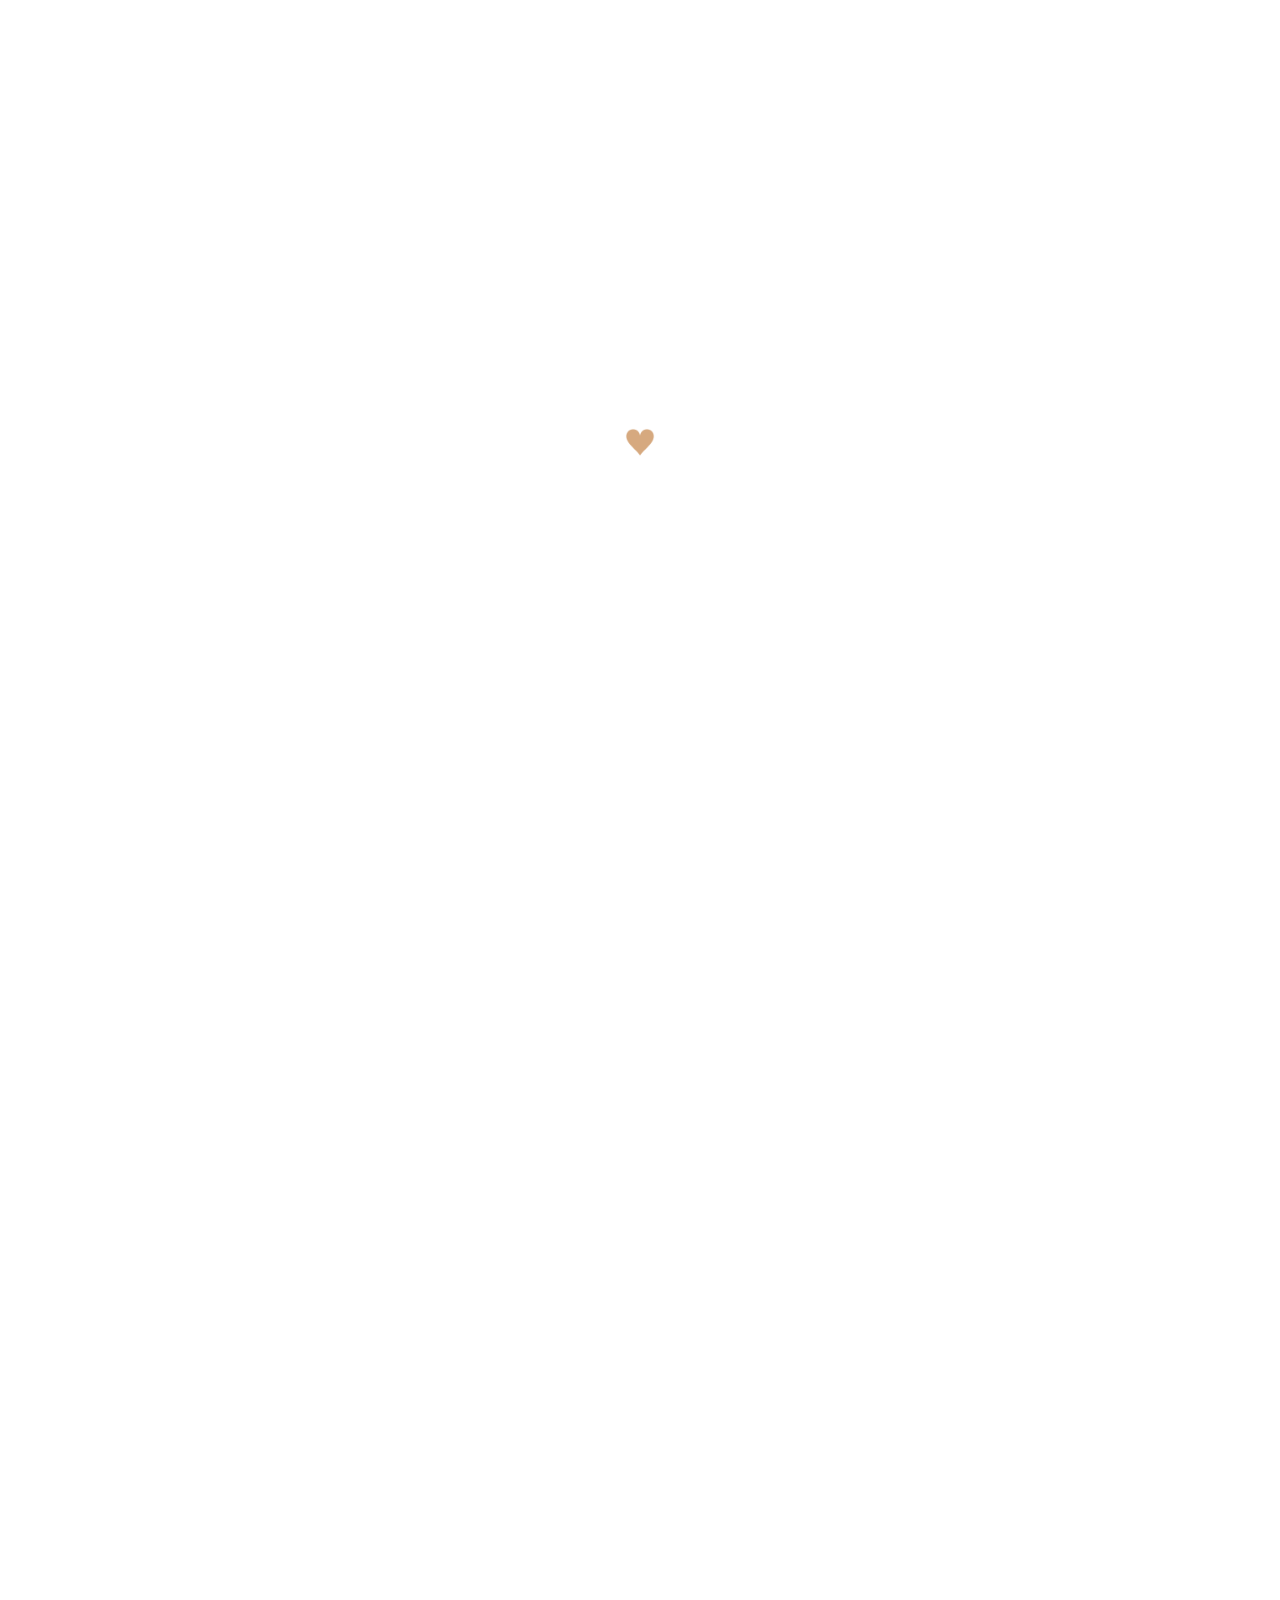
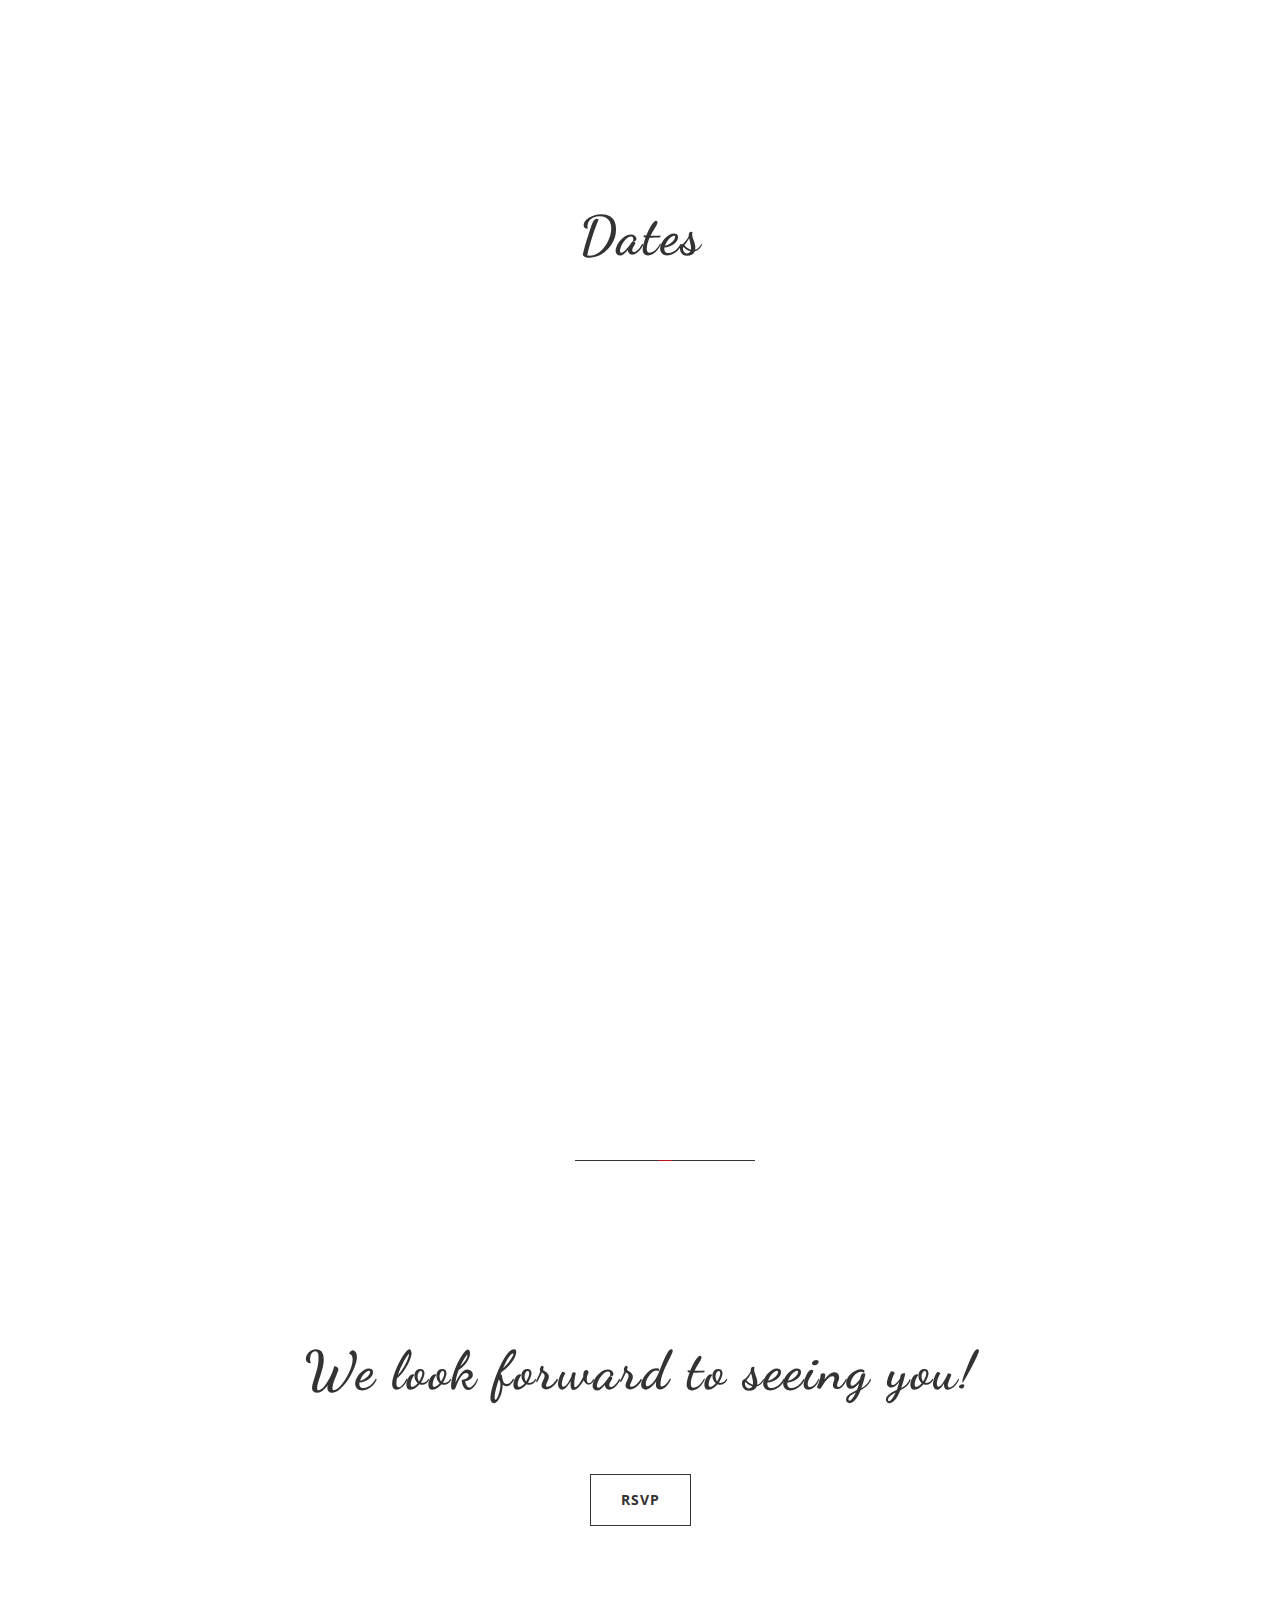
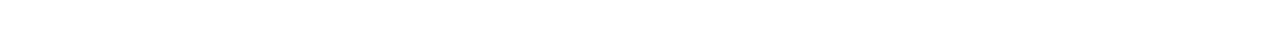
==== commit b604cc9e: "04.16.2021" ====
--- a/index.html
+++ b/index.html
@@ -153,7 +153,7 @@
         				                    </li>
                                             <li role="presentation">
                                                 <a href="#where" aria-controls="dustin" role="tab" data-toggle="tab">
-                                                    <span class="tabtitle heading-font">Hyderabad</span>
+                                                    <span class="tabtitle heading-font">17th November, 2021</span>
                                                 </a>
                                             </li>
         				                </ul>
@@ -161,45 +161,48 @@
         				            <div class="col-xs-8 col-sm-12 mt60">
         				                <!-- Tab panes -->
         				                <div class="tab-content" id="tabs-collapse">      				                    
-        				                    <div role="tabpanel" class="tab-pane fade in active" id="when">
+        				                    <!--<div role="tabpanel" class="tab-pane fade in active" id="when">
         				                        <div class="tab-inner">
         				                            <p class="lead secondary-font">17th November, 2021</p>   
         				                        </div>
-        				                    </div>
-                                            <!--
+        				                    </div>-->
                                             <div role="tabpanel" class="tab-pane fade" id="where">
                                                 <div class="tab-inner">        
                                                     <div class="row">
-                                                        <div class="col-sm-5 col-sm-offset-1 text-left">           
-                                                            <p class="lead">St Pancras Grand</p>
-                                                            <p>Upper Concourse</p>
-                                                            <p>Euston Road</p>
-                                                            <p>North London</p>
-                                                            <p>N1C 4QL</p>
-                                                        </div>     
+                                                        <div class="col-sm-5 col-sm-offset-1" style="text-align:justify;">
+                                                            <p class="lead" style="font-size: 18px"><b>Location: </b><br>
+                                                                TBD <br>
+                                                                <b>Time:</b><br> 9 AM - 11 AM (IST)</p>
+                                                            </ul>
+                                                        </div> 
                                                         <div class="col-sm-5">
                                                             <div id="mapwrapper">
-                                                                <iframe src="https://www.google.com/maps/embed?pb=!1m18!1m12!1m3!1d7191.755630300832!2d-74.22091615985241!3d40.723282731888744!2m3!1f0!2f0!3f0!3m2!1i1024!2i768!4f13.1!3m3!1m2!1s0x89c24fa5d33f083b%3A0xc80b8f06e177fe62!2sNew+York%2C+NY%2C+USA!5e0!3m2!1sen!2suk!4v1447089785805" width="463" height="220" frameborder="0" style="border:0" allowfullscreen></iframe>                                                        
+                                                                <iframe src="https://maps.google.com/maps?width=100%25&amp;height=600&amp;hl=en&amp;q=Hyderabad+(Pellikoduku%20Ceremony)&amp;t=&amp;z=13&amp;ie=UTF8&amp;iwloc=B&amp;output=embed" width="463" height="220" frameborder="0" style="border:0" allowfullscreen></iframe>                                                     
                                                             </div>    
                                                         </div>   
-                                                    </div>      
-                                                </div>
-                                            </div>
-                                        -->
+                                                    </div> 
+                                                    <div class="row">
+                                                        <p><br></p>
+                                                    </div> 
+                                                    <div class="row">
+                                                        <p><br></p>
+                                                    </div>  
+                                                </div>
+                                            </div>
         				                </div>
-        				            </div>                               
+        				            </div>
 
                                     <div class="col-xs-4 col-sm-12">
                                         <!-- Nav tabs -->
                                         <ul class="nav nav-justified icon-tabs" id="nav-tabs" role="tablist">
                                             <li role="presentation" class="active">
-                                                <a href="#when" aria-controls="daksh" role="tab" data-toggle="tab">
-                                                   <span class="tabtitle heading-font">Sangeet</span>
+                                                <a href="#where1" aria-controls="daksh" role="tab" data-toggle="tab">
+                                                   <span class="tabtitle heading-font">Sangeet Ceremony</span>
                                                 </a>
                                             </li>
                                             <li role="presentation">
-                                                <a href="#where" aria-controls="dustin" role="tab" data-toggle="tab">
-                                                    <span class="tabtitle heading-font">Kolkata</span>
+                                                <a href="#where1" aria-controls="dustin" role="tab" data-toggle="tab">
+                                                    <span class="tabtitle heading-font">19th November, 2021</span>
                                                 </a>
                                             </li>
                                         </ul>
@@ -207,25 +210,49 @@
                                     <div class="col-xs-8 col-sm-12 mt60">
                                         <!-- Tab panes -->
                                         <div class="tab-content" id="tabs-collapse">                                        
-                                            <div role="tabpanel" class="tab-pane fade in active" id="when">
+                                            <!--<div role="tabpanel" class="tab-pane fade in active" id="when">
                                                 <div class="tab-inner">
-                                                    <p class="lead secondary-font">19th November, 2021</p>   
+                                                    <p class="lead secondary-font">17th November, 2021</p>   
+                                                </div>
+                                            </div>-->
+                                            <div role="tabpanel" class="tab-pane fade" id="where1">
+                                                <div class="tab-inner">        
+                                                    <div class="row">
+                                                        <div class="col-sm-5 col-sm-offset-1" style="text-align:justify;">
+                                                            <p class="lead" style="font-size: 18px"><b>Location: </b><br>
+                                                                TBD <br>
+                                                                <b>Time:</b><br> 6 PM - 10 PM (IST)</p>
+                                                            </ul>
+                                                        </div>       
+                                                        <div class="col-sm-5">
+                                                            <div id="mapwrapper">
+                                                                <iframe src="https://maps.google.com/maps?width=100%25&amp;height=600&amp;hl=en&amp;q=Kolkata+(Sangeet)&amp;t=&amp;z=15&amp;ie=UTF8&amp;iwloc=B&amp;output=embed" width="463" height="220" frameborder="0" style="border:0" allowfullscreen></iframe>                                                        
+                                                            </div>    
+                                                        </div>
+                                                    </div> 
+                                                    <div class="row">
+                                                        <p><br></p>
+                                                    </div> 
+                                                    <div class="row">
+                                                        <p><br></p>
+                                                    </div>  
+                                                    </div>      
                                                 </div>
                                             </div>
                                         </div>
-                                    </div> 
+                                    </div>   
 
                                     <div class="col-xs-4 col-sm-12">
                                         <!-- Nav tabs -->
                                         <ul class="nav nav-justified icon-tabs" id="nav-tabs" role="tablist">
                                             <li role="presentation" class="active">
-                                                <a href="#when" aria-controls="daksh" role="tab" data-toggle="tab">
-                                                   <span class="tabtitle heading-font">Wedding</span>
+                                                <a href="#where2" aria-controls="daksh" role="tab" data-toggle="tab">
+                                                   <span class="tabtitle heading-font">Wedding Ceremony</span>
                                                 </a>
                                             </li>
                                             <li role="presentation">
-                                                <a href="#where" aria-controls="dustin" role="tab" data-toggle="tab">
-                                                    <span class="tabtitle heading-font">Kolkata</span>
+                                                <a href="#where2" aria-controls="dustin" role="tab" data-toggle="tab">
+                                                    <span class="tabtitle heading-font">21st November, 2021</span>
                                                 </a>
                                             </li>
                                         </ul>
@@ -233,27 +260,52 @@
                                     <div class="col-xs-8 col-sm-12 mt60">
                                         <!-- Tab panes -->
                                         <div class="tab-content" id="tabs-collapse">                                        
-                                            <div role="tabpanel" class="tab-pane fade in active" id="when">
+                                            <!--<div role="tabpanel" class="tab-pane fade in active" id="when">
                                                 <div class="tab-inner">
-                                                    <p class="lead secondary-font">21st November, 2021</p>   
+                                                    <p class="lead secondary-font">17th November, 2021</p>   
+                                                </div>
+                                            </div>-->
+                                            <div role="tabpanel" class="tab-pane fade" id="where2">
+                                                <div class="tab-inner">        
+                                                    <div class="row">
+                                                        <div class="col-sm-5 col-sm-offset-1" style="text-align:justify;">
+                                                            <p class="lead" style="font-size: 18px"><b>Location: </b><br>
+                                                                Hotel Hindusthan International <br> 
+                                                                235, 1, Acharya Jagadish <br>
+                                                                Chandra Bose Rd, Sreepally, <br>
+                                                                Elgin, Kolkata, West Bengal 700020, India <br>
+                                                                <b>Time:</b><br> 6 PM - 10 PM (IST)</p>
+                                                            </ul>
+                                                        </div>     
+                                                        <div class="col-sm-5">
+                                                            <div id="mapwrapper">
+                                                                <iframe src="https://maps.google.com/maps?width=100%25&amp;height=600&amp;hl=en&amp;q=235,%201,%20Acharya%20Jagadish%20Chandra%20Bose%20Rd,%20Sreepally,%20Elgin,%20Kolkata,%20West%20Bengal%20700020,%20India+(Pellikoduku%20Ceremony)&amp;t=&amp;z=15&amp;ie=UTF8&amp;iwloc=B&amp;output=embed" width="463" height="220" frameborder="0" style="border:0" allowfullscreen></iframe>                                                        
+                                                            </div>    
+                                                        </div>
+                                                    </div> 
+                                                    <div class="row">
+                                                        <p><br></p>
+                                                    </div> 
+                                                    <div class="row">
+                                                        <p><br></p>
+                                                    </div>    
+                                                    </div>      
                                                 </div>
                                             </div>
                                         </div>
-                                    </div>
-                                    <br>
-                                    <br>
+                                    </div>   
 
                                     <div class="col-xs-4 col-sm-12">
                                         <!-- Nav tabs -->
                                         <ul class="nav nav-justified icon-tabs" id="nav-tabs" role="tablist">
                                             <li role="presentation" class="active">
-                                                <a href="#when" aria-controls="daksh" role="tab" data-toggle="tab">
-                                                   <span class="tabtitle heading-font">Reception</span>
+                                                <a href="#where3" aria-controls="daksh" role="tab" data-toggle="tab">
+                                                   <span class="tabtitle heading-font">Gruha Pravesham</span>
                                                 </a>
                                             </li>
                                             <li role="presentation">
-                                                <a href="#where" aria-controls="dustin" role="tab" data-toggle="tab">
-                                                    <span class="tabtitle heading-font">Hyderabad</span>
+                                                <a href="#where3" aria-controls="dustin" role="tab" data-toggle="tab">
+                                                    <span class="tabtitle heading-font">23rd November, 2021</span>
                                                 </a>
                                             </li>
                                         </ul>
@@ -261,27 +313,49 @@
                                     <div class="col-xs-8 col-sm-12 mt60">
                                         <!-- Tab panes -->
                                         <div class="tab-content" id="tabs-collapse">                                        
-                                            <div role="tabpanel" class="tab-pane fade in active" id="when">
+                                            <!--<div role="tabpanel" class="tab-pane fade in active" id="when">
                                                 <div class="tab-inner">
-                                                    <p class="lead secondary-font">24th November, 2021</p>   
+                                                    <p class="lead secondary-font">17th November, 2021</p>   
+                                                </div>
+                                            </div>-->
+                                            <div role="tabpanel" class="tab-pane fade" id="where3">
+                                                <div class="tab-inner">        
+                                                    <div class="row">
+                                                       <div class="col-sm-5 col-sm-offset-1" style="text-align:justify;">
+                                                            <p class="lead" style="font-size: 18px"><b>Location: </b><br>
+                                                                TBD <br>
+                                                                <b>Time:</b><br> 9 AM - 11 AM (IST)</p>
+                                                            </ul>
+                                                        </div>     
+                                                        <div class="col-sm-5">
+                                                            <div id="mapwrapper">
+                                                                <iframe src="https://maps.google.com/maps?width=100%25&amp;height=600&amp;hl=en&amp;q=Hyderabad+(Gruha%20Prevesham)&amp;t=&amp;z=15&amp;ie=UTF8&amp;iwloc=B&amp;output=embed" width="463" height="220" frameborder="0" style="border:0" allowfullscreen></iframe>                                                        
+                                                            </div>    
+                                                        </div>
+                                                    </div> 
+                                                    <div class="row">
+                                                        <p><br></p>
+                                                    </div> 
+                                                    <div class="row">
+                                                        <p><br></p>
+                                                    </div>     
+                                                    </div>      
                                                 </div>
                                             </div>
                                         </div>
-                                    </div>
-                                    <br>
-                                    <br>
+                                    </div> 
 
                                     <div class="col-xs-4 col-sm-12">
                                         <!-- Nav tabs -->
                                         <ul class="nav nav-justified icon-tabs" id="nav-tabs" role="tablist">
                                             <li role="presentation" class="active">
-                                                <a href="#when" aria-controls="daksh" role="tab" data-toggle="tab">
-                                                   <span class="tabtitle heading-font">Satyanarayana Puja</span>
+                                                <a href="#where4" aria-controls="daksh" role="tab" data-toggle="tab">
+                                                   <span class="tabtitle heading-font">Reception</span>
                                                 </a>
                                             </li>
                                             <li role="presentation">
-                                                <a href="#where" aria-controls="dustin" role="tab" data-toggle="tab">
-                                                    <span class="tabtitle heading-font">Hyderabad</span>
+                                                <a href="#where4" aria-controls="dustin" role="tab" data-toggle="tab">
+                                                    <span class="tabtitle heading-font">23rd November, 2021</span>
                                                 </a>
                                             </li>
                                         </ul>
@@ -289,15 +363,88 @@
                                     <div class="col-xs-8 col-sm-12 mt60">
                                         <!-- Tab panes -->
                                         <div class="tab-content" id="tabs-collapse">                                        
-                                            <div role="tabpanel" class="tab-pane fade in active" id="when">
+                                            <!--<div role="tabpanel" class="tab-pane fade in active" id="when">
                                                 <div class="tab-inner">
-                                                    <p class="lead secondary-font">25th November, 2021</p>   
+                                                    <p class="lead secondary-font">17th November, 2021</p>   
+                                                </div>
+                                            </div>-->
+                                            <div role="tabpanel" class="tab-pane fade" id="where4">
+                                                <div class="tab-inner">        
+                                                    <div class="row">
+                                                       <div class="col-sm-5 col-sm-offset-1" style="text-align:justify;">
+                                                            <p class="lead" style="font-size: 18px"><b>Location: </b><br>
+                                                                TBD <br>
+                                                                <b>Time:</b><br> 6 PM - 10 PM (IST)</p>
+                                                            </ul>
+                                                        </div>     
+                                                        <div class="col-sm-5">
+                                                            <div id="mapwrapper">
+                                                                <iframe src="https://maps.google.com/maps?width=100%25&amp;height=600&amp;hl=en&amp;q=Hyderabad+(Gruha%20Prevesham)&amp;t=&amp;z=15&amp;ie=UTF8&amp;iwloc=B&amp;output=embed" width="463" height="220" frameborder="0" style="border:0" allowfullscreen></iframe>                                                        
+                                                            </div>    
+                                                        </div>
+                                                    </div> 
+                                                    <div class="row">
+                                                        <p><br></p>
+                                                    </div> 
+                                                    <div class="row">
+                                                        <p><br></p>
+                                                    </div>     
+                                                    </div>      
                                                 </div>
                                             </div>
                                         </div>
                                     </div>
-                                    <br>
-                                    <br>                                                                        
+
+
+                                    <div class="col-xs-4 col-sm-12">
+                                        <!-- Nav tabs -->
+                                        <ul class="nav nav-justified icon-tabs" id="nav-tabs" role="tablist">
+                                            <li role="presentation" class="active">
+                                                <a href="#where4" aria-controls="daksh" role="tab" data-toggle="tab">
+                                                   <span class="tabtitle heading-font">Satya Narayana <br> Puja </span>
+                                                </a>
+                                            </li>
+                                            <li role="presentation">
+                                                <a href="#where4" aria-controls="dustin" role="tab" data-toggle="tab">
+                                                    <span class="tabtitle heading-font">25th November, 2021</span>
+                                                </a>
+                                            </li>
+                                        </ul>
+                                    </div>
+                                    <div class="col-xs-8 col-sm-12 mt60">
+                                        <!-- Tab panes -->
+                                        <div class="tab-content" id="tabs-collapse">                                        
+                                            <!--<div role="tabpanel" class="tab-pane fade in active" id="when">
+                                                <div class="tab-inner">
+                                                    <p class="lead secondary-font">17th November, 2021</p>   
+                                                </div>
+                                            </div>-->
+                                            <div role="tabpanel" class="tab-pane fade" id="where4">
+                                                <div class="tab-inner">        
+                                                    <div class="row">
+                                                       <div class="col-sm-5 col-sm-offset-1" style="text-align:justify;">
+                                                            <p class="lead" style="font-size: 18px"><b>Location: </b><br>
+                                                                TBD <br>
+                                                                <b>Time:</b><br> 9 AM - 11 AM (IST)</p>
+                                                            </ul>
+                                                        </div>     
+                                                        <div class="col-sm-5">
+                                                            <div id="mapwrapper">
+                                                                <iframe src="https://maps.google.com/maps?width=100%25&amp;height=600&amp;hl=en&amp;q=Hyderabad+(Gruha%20Prevesham)&amp;t=&amp;z=15&amp;ie=UTF8&amp;iwloc=B&amp;output=embed" width="463" height="220" frameborder="0" style="border:0" allowfullscreen></iframe>                                                        
+                                                            </div>    
+                                                        </div>
+                                                    </div> 
+                                                    <div class="row">
+                                                        <p><br></p>
+                                                    </div> 
+                                                    <div class="row">
+                                                        <p><br></p>
+                                                    </div>     
+                                                    </div>      
+                                                </div>
+                                            </div>
+                                        </div>
+                                    </div>
 
                                 </div>     
     				        </div>
@@ -465,7 +612,8 @@
        'use strict';
         jQuery('#headerwrap').backstretch([
           "assets/img/bg/bg1.jpg",
-          "assets/img/bg/bg4.jpg"
+          "assets/img/bg/bg2.jpg",
+          "assets/img/bg/bg3.jpg"
         ], {duration: 8000, fade: 500});
     });
     </script>
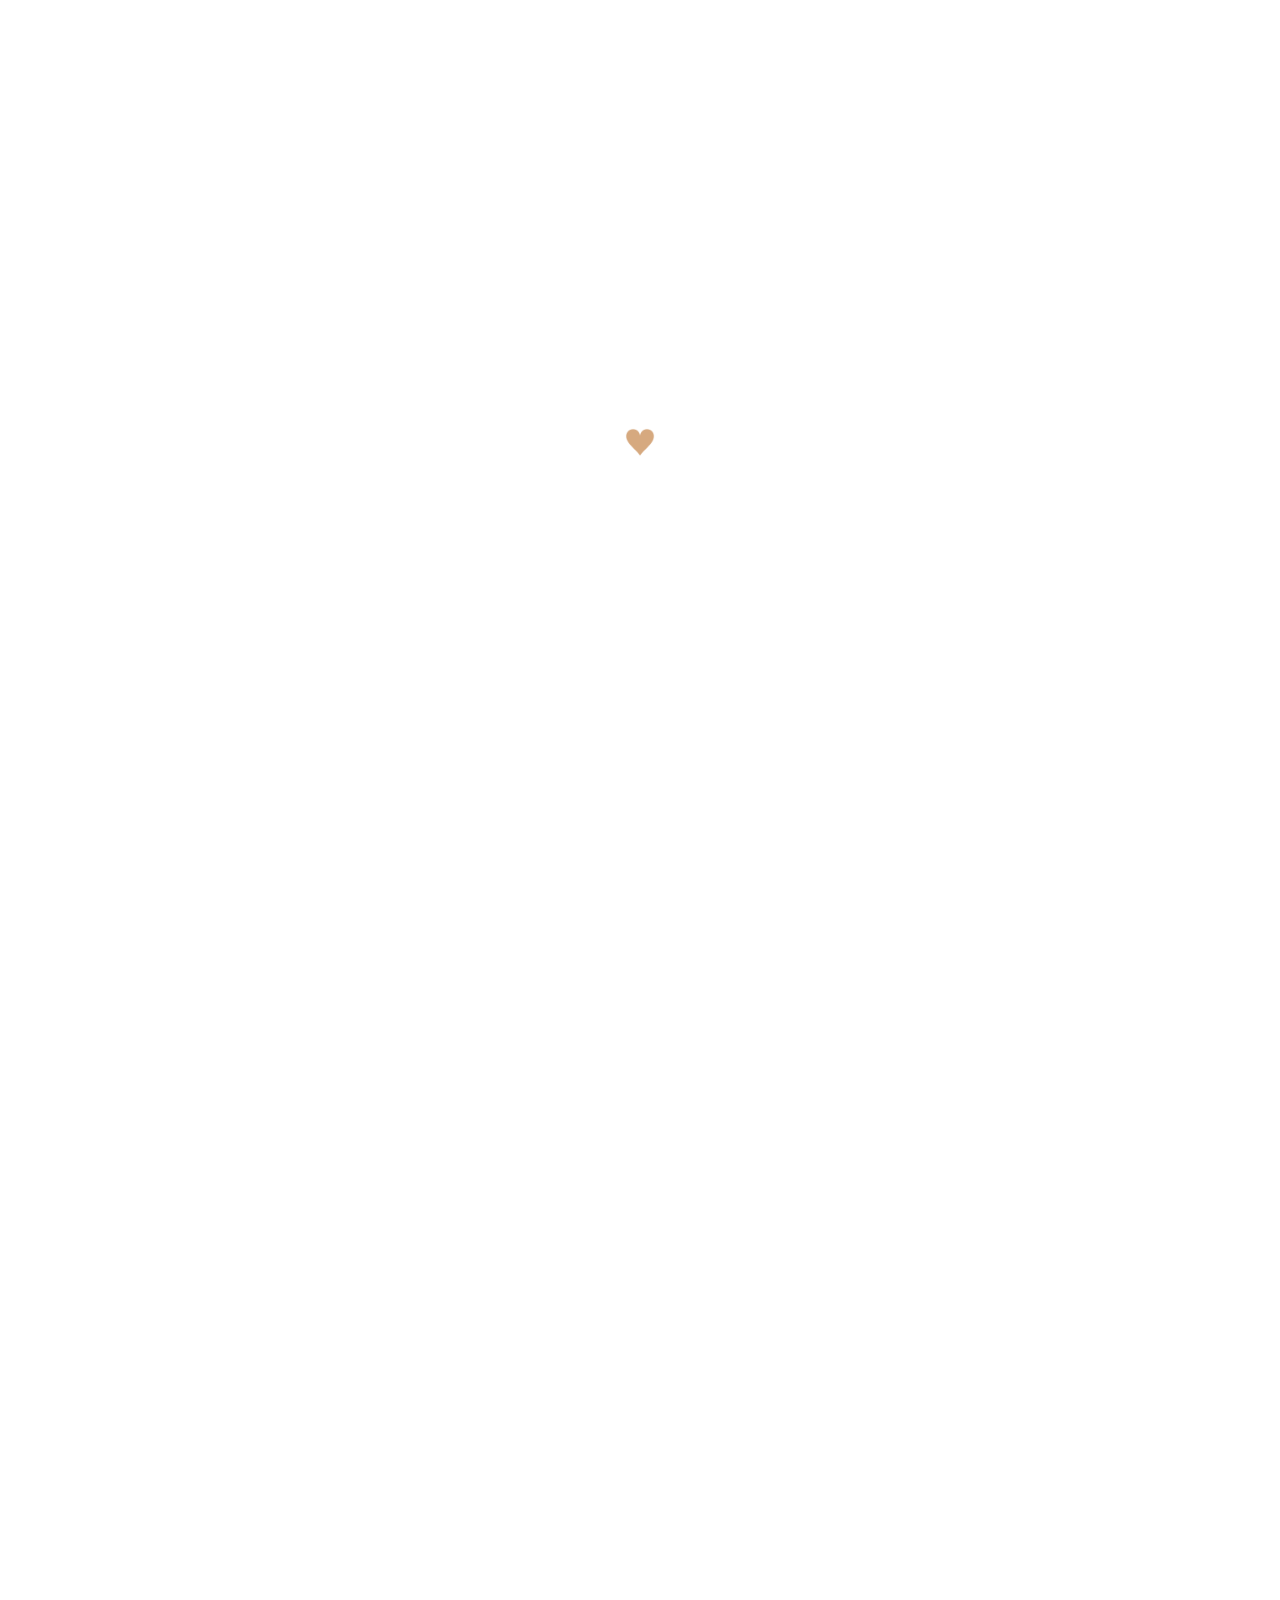
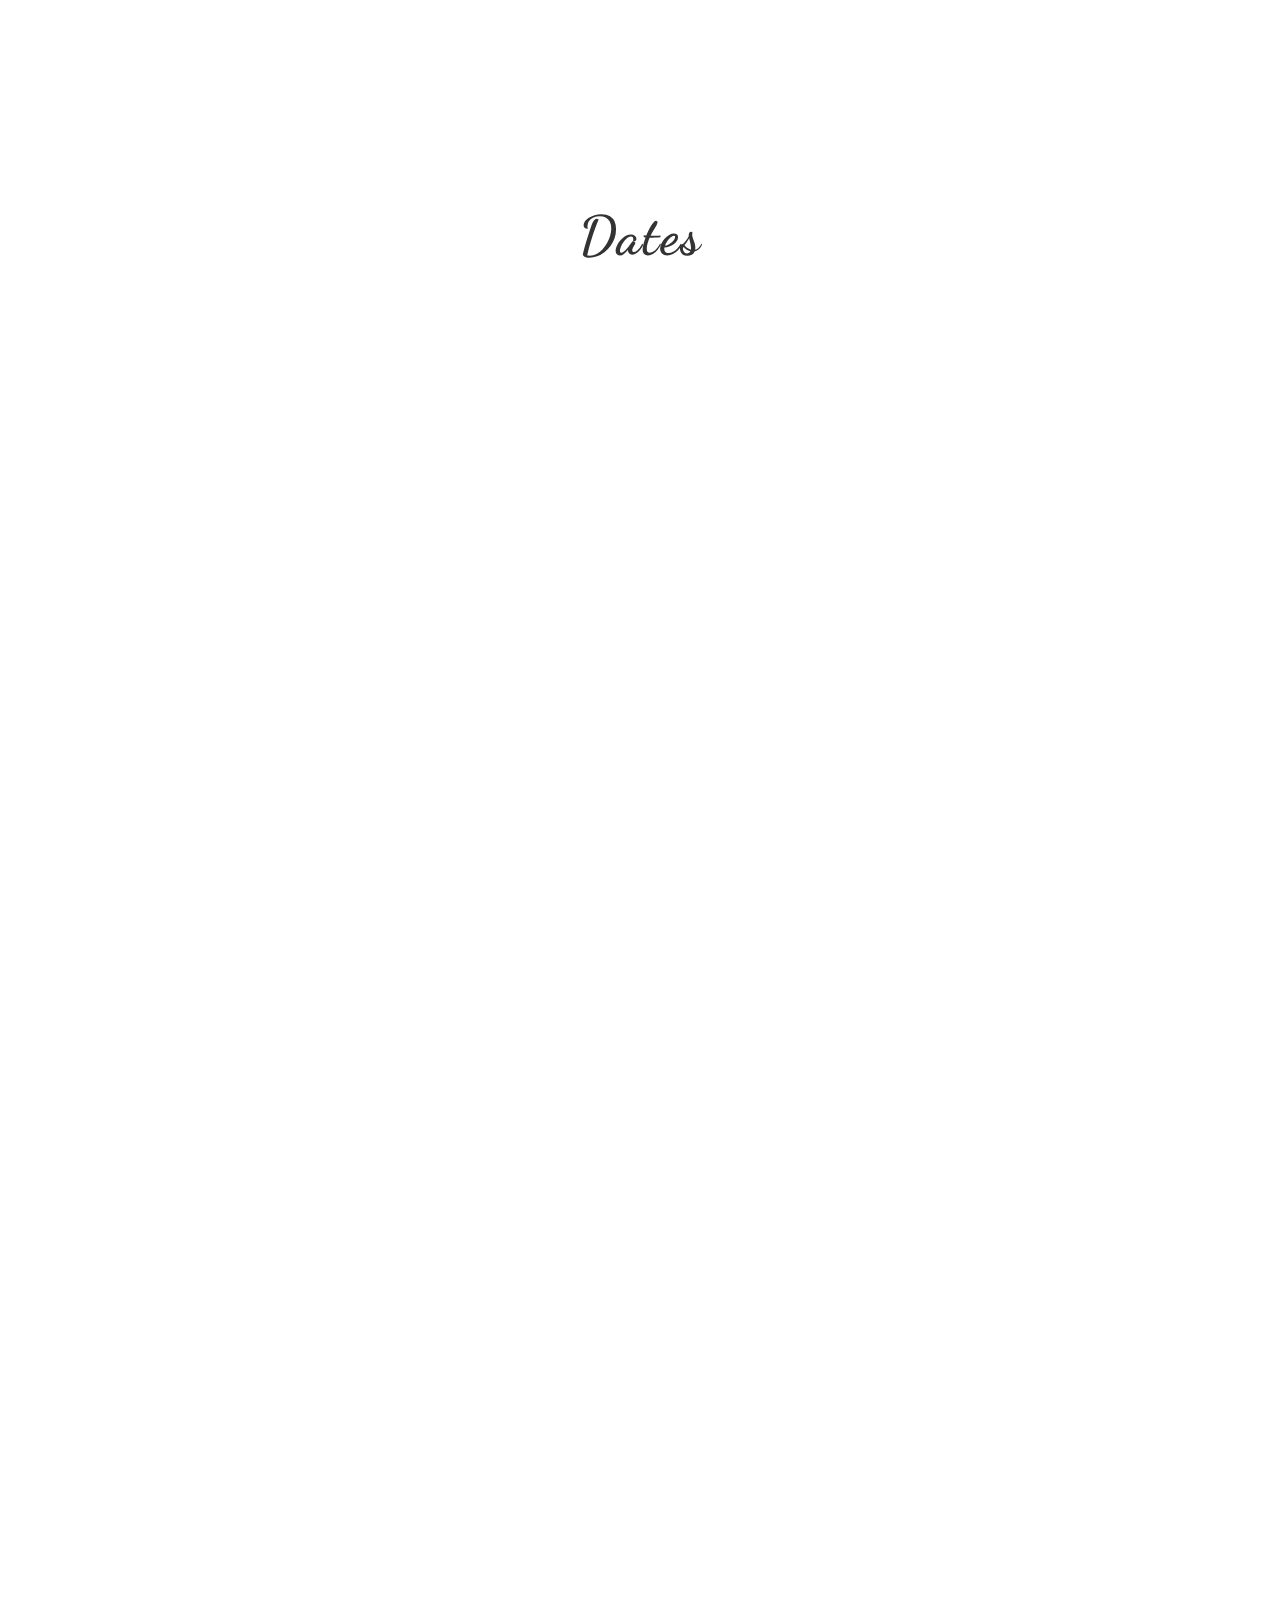
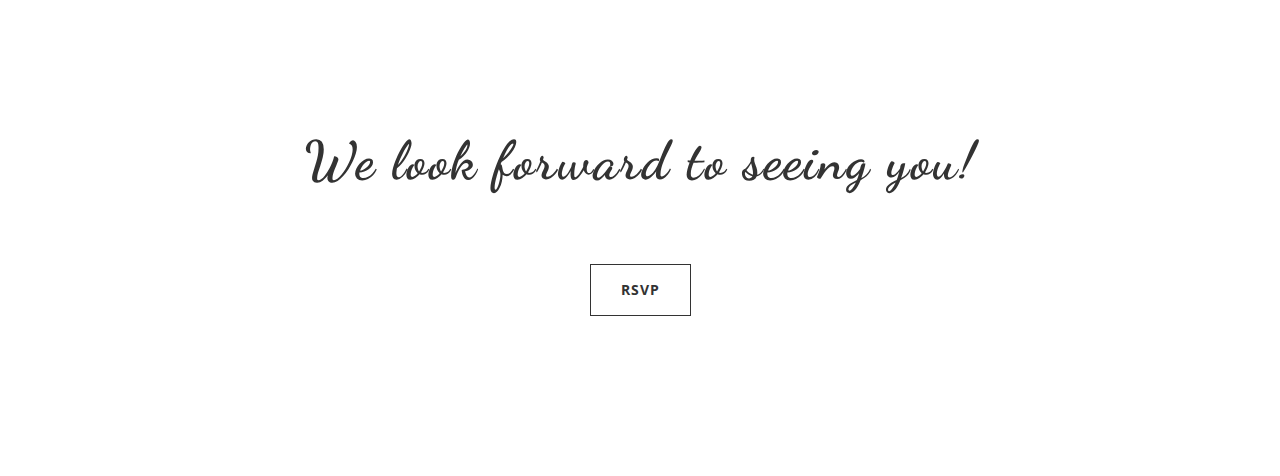
==== commit 333c0256: "08.24.2021" ====
--- a/index.html
+++ b/index.html
@@ -96,7 +96,7 @@
                         <div class="col-lg-12 text-center mb100 wow fadeIn"> 
                             <h3 class="footer-goodbye">Kaushik & Sylvia</h3>                       
                             <hr class="thin-hr">
-                            <h3 class="section-subheading secondary-font">Join them on their special occasion.</h3>
+                            <h3 class="section-subheading secondary-font">We invite you to join us on this special occasion</h3>
                         </div>
                     </div>
                 </div>
@@ -147,303 +147,112 @@
         				                <!-- Nav tabs -->
         				                <ul class="nav nav-justified icon-tabs" id="nav-tabs" role="tablist">
         				                    <li role="presentation" class="active">
-        				                        <a href="#when" aria-controls="daksh" role="tab" data-toggle="tab">
-                                                   <span class="tabtitle heading-font">Haldi Ceremony</span>
-        				                        </a>
+        				                        <span class="tabtitle heading-font">&nbsp&nbsp&nbsp&nbsp&nbsp&nbsp&nbsp&nbspPelli Koduku - (HYD)</span>
         				                    </li>
                                             <li role="presentation">
                                                 <a href="#where" aria-controls="dustin" role="tab" data-toggle="tab">
-                                                    <span class="tabtitle heading-font">17th November, 2021</span>
+                                                    <span class="tabtitle heading-font">November 17th, 2021 <br> 9 AM - 11 AM (IST)</span>
                                                 </a>
                                             </li>
         				                </ul>
         				            </div>
         				            <div class="col-xs-8 col-sm-12 mt60">
-        				                <!-- Tab panes -->
-        				                <div class="tab-content" id="tabs-collapse">      				                    
-        				                    <!--<div role="tabpanel" class="tab-pane fade in active" id="when">
-        				                        <div class="tab-inner">
-        				                            <p class="lead secondary-font">17th November, 2021</p>   
-        				                        </div>
-        				                    </div>-->
-                                            <div role="tabpanel" class="tab-pane fade" id="where">
-                                                <div class="tab-inner">        
-                                                    <div class="row">
-                                                        <div class="col-sm-5 col-sm-offset-1" style="text-align:justify;">
-                                                            <p class="lead" style="font-size: 18px"><b>Location: </b><br>
-                                                                TBD <br>
-                                                                <b>Time:</b><br> 9 AM - 11 AM (IST)</p>
-                                                            </ul>
-                                                        </div> 
-                                                        <div class="col-sm-5">
-                                                            <div id="mapwrapper">
-                                                                <iframe src="https://maps.google.com/maps?width=100%25&amp;height=600&amp;hl=en&amp;q=Hyderabad+(Pellikoduku%20Ceremony)&amp;t=&amp;z=13&amp;ie=UTF8&amp;iwloc=B&amp;output=embed" width="463" height="220" frameborder="0" style="border:0" allowfullscreen></iframe>                                                     
-                                                            </div>    
-                                                        </div>   
-                                                    </div> 
-                                                    <div class="row">
-                                                        <p><br></p>
-                                                    </div> 
-                                                    <div class="row">
-                                                        <p><br></p>
-                                                    </div>  
-                                                </div>
-                                            </div>
-        				                </div>
         				            </div>
 
                                     <div class="col-xs-4 col-sm-12">
                                         <!-- Nav tabs -->
                                         <ul class="nav nav-justified icon-tabs" id="nav-tabs" role="tablist">
                                             <li role="presentation" class="active">
-                                                <a href="#where1" aria-controls="daksh" role="tab" data-toggle="tab">
-                                                   <span class="tabtitle heading-font">Sangeet Ceremony</span>
-                                                </a>
-                                            </li>
-                                            <li role="presentation">
-                                                <a href="#where1" aria-controls="dustin" role="tab" data-toggle="tab">
-                                                    <span class="tabtitle heading-font">19th November, 2021</span>
-                                                </a>
-                                            </li>
-                                        </ul>
-                                    </div>
-                                    <div class="col-xs-8 col-sm-12 mt60">
-                                        <!-- Tab panes -->
-                                        <div class="tab-content" id="tabs-collapse">                                        
-                                            <!--<div role="tabpanel" class="tab-pane fade in active" id="when">
-                                                <div class="tab-inner">
-                                                    <p class="lead secondary-font">17th November, 2021</p>   
-                                                </div>
-                                            </div>-->
-                                            <div role="tabpanel" class="tab-pane fade" id="where1">
-                                                <div class="tab-inner">        
-                                                    <div class="row">
-                                                        <div class="col-sm-5 col-sm-offset-1" style="text-align:justify;">
-                                                            <p class="lead" style="font-size: 18px"><b>Location: </b><br>
-                                                                TBD <br>
-                                                                <b>Time:</b><br> 6 PM - 10 PM (IST)</p>
-                                                            </ul>
-                                                        </div>       
-                                                        <div class="col-sm-5">
-                                                            <div id="mapwrapper">
-                                                                <iframe src="https://maps.google.com/maps?width=100%25&amp;height=600&amp;hl=en&amp;q=Kolkata+(Sangeet)&amp;t=&amp;z=15&amp;ie=UTF8&amp;iwloc=B&amp;output=embed" width="463" height="220" frameborder="0" style="border:0" allowfullscreen></iframe>                                                        
-                                                            </div>    
-                                                        </div>
-                                                    </div> 
-                                                    <div class="row">
-                                                        <p><br></p>
-                                                    </div> 
-                                                    <div class="row">
-                                                        <p><br></p>
-                                                    </div>  
-                                                    </div>      
-                                                </div>
-                                            </div>
+                                                <span class="tabtitle heading-font">&nbsp&nbsp&nbsp&nbspSangeet - (KOL)</span>
+                                            </li>
+                                            <li role="presentation">
+                                                <a href="" aria-controls="dustin" target="_blank" rel="noreferrer noopener">
+                                                    <span class="tabtitle heading-font">November 19th, 2021 <br> 5 PM - 10 PM (IST)</span>
+                                                </a>
+                                            </li>
+                                        </ul>
+                                    </div>
+                                    <div class="col-xs-8 col-sm-12 mt60">
+                                    </div>   
+
+        				            <div class="col-xs-4 col-sm-12">
+        				                <ul class="nav nav-justified icon-tabs" id="nav-tabs" role="tablist">
+        				                    <li role="presentation" class="active">
+        				                        <span class="tabtitle heading-font">&nbsp&nbsp&nbsp&nbsp&nbsp&nbsp&nbspHaldi - (KOL)</span>
+        				                    </li>
+                                            <li role="presentation">
+                                                <a href="#where" aria-controls="dustin" role="tab" data-toggle="tab">
+                                                    <span class="tabtitle heading-font">November 21st, 2021 <br> 9 AM - 11 AM (IST)</span>
+                                                </a>
+                                            </li>
+        				                </ul>
+        				            </div>
+        				            <div class="col-xs-8 col-sm-12 mt60">
+        				            </div>                                   
+
+                                    <div class="col-xs-4 col-sm-12">
+                                        <!-- Nav tabs -->
+                                        <ul class="nav nav-justified icon-tabs" id="nav-tabs" role="tablist">
+                                            <li role="presentation" class="active">
+                                                <span class="tabtitle heading-font">&nbsp&nbsp&nbspWedding - (KOL)</span>
+                                            </li>
+                                            <li role="presentation">
+                                                <a href="https://goo.gl/maps/DWxsQCWeWzWrABzP7" aria-controls="dustin" target="_blank" rel="noreferrer noopener">
+                                                    <span class="tabtitle heading-font">November 21st, 2021<br> 6 PM - 11:30 PM (IST)</span>
+                                                </a>
+                                            </li>
+                                        </ul>
+                                    </div>
+                                    <div class="col-xs-8 col-sm-12 mt60">
+                                    </div>   
+
+                                    <div class="col-xs-4 col-sm-12">
+                                        <!-- Nav tabs -->
+                                        <ul class="nav nav-justified icon-tabs" id="nav-tabs" role="tablist">
+                                            <li role="presentation" class="active">
+                                                <span class="tabtitle heading-font">&nbsp&nbspGriha Pravesham - (HYD)</span>
+                                            </li>
+                                            <li role="presentation">
+                                                <a href="" aria-controls="dustin" target="_blank" rel="noreferrer noopener">
+                                                    <span class="tabtitle heading-font">November 24th, 2021 <br> 9 AM - 11 AM (IST)</span>
+                                                </a>
+                                            </li>
+                                        </ul>
+                                    </div>
+                                    <div class="col-xs-8 col-sm-12 mt60">
+                                    </div> 
+
+                                    <div class="col-xs-4 col-sm-12">
+                                        <!-- Nav tabs -->
+                                        <ul class="nav nav-justified icon-tabs" id="nav-tabs" role="tablist">
+                                            <li role="presentation" class="active">
+                                                <span class="tabtitle heading-font">&nbspReception - (HYD)</span>
+                                            </li>
+                                            <li role="presentation">
+                                                <a href="https://goo.gl/maps/n28f1MQnCskvwsFYA" aria-controls="dustin" target="_blank" rel="noreferrer noopener">
+                                                    <span class="tabtitle heading-font">November 24th, 2021 <br> 6 PM - 11 PM (IST)</span>
+                                                </a>
+                                            </li>
+                                        </ul>
+                                    </div>
+                                    <div class="col-xs-8 col-sm-12 mt60">
                                         </div>
-                                    </div>   
-
-                                    <div class="col-xs-4 col-sm-12">
-                                        <!-- Nav tabs -->
-                                        <ul class="nav nav-justified icon-tabs" id="nav-tabs" role="tablist">
-                                            <li role="presentation" class="active">
-                                                <a href="#where2" aria-controls="daksh" role="tab" data-toggle="tab">
-                                                   <span class="tabtitle heading-font">Wedding Ceremony</span>
-                                                </a>
-                                            </li>
-                                            <li role="presentation">
-                                                <a href="#where2" aria-controls="dustin" role="tab" data-toggle="tab">
-                                                    <span class="tabtitle heading-font">21st November, 2021</span>
-                                                </a>
-                                            </li>
-                                        </ul>
-                                    </div>
-                                    <div class="col-xs-8 col-sm-12 mt60">
-                                        <!-- Tab panes -->
-                                        <div class="tab-content" id="tabs-collapse">                                        
-                                            <!--<div role="tabpanel" class="tab-pane fade in active" id="when">
-                                                <div class="tab-inner">
-                                                    <p class="lead secondary-font">17th November, 2021</p>   
-                                                </div>
-                                            </div>-->
-                                            <div role="tabpanel" class="tab-pane fade" id="where2">
-                                                <div class="tab-inner">        
-                                                    <div class="row">
-                                                        <div class="col-sm-5 col-sm-offset-1" style="text-align:justify;">
-                                                            <p class="lead" style="font-size: 18px"><b>Location: </b><br>
-                                                                Hotel Hindusthan International <br> 
-                                                                235, 1, Acharya Jagadish <br>
-                                                                Chandra Bose Rd, Sreepally, <br>
-                                                                Elgin, Kolkata, West Bengal 700020, India <br>
-                                                                <b>Time:</b><br> 6 PM - 10 PM (IST)</p>
-                                                            </ul>
-                                                        </div>     
-                                                        <div class="col-sm-5">
-                                                            <div id="mapwrapper">
-                                                                <iframe src="https://maps.google.com/maps?width=100%25&amp;height=600&amp;hl=en&amp;q=235,%201,%20Acharya%20Jagadish%20Chandra%20Bose%20Rd,%20Sreepally,%20Elgin,%20Kolkata,%20West%20Bengal%20700020,%20India+(Pellikoduku%20Ceremony)&amp;t=&amp;z=15&amp;ie=UTF8&amp;iwloc=B&amp;output=embed" width="463" height="220" frameborder="0" style="border:0" allowfullscreen></iframe>                                                        
-                                                            </div>    
-                                                        </div>
-                                                    </div> 
-                                                    <div class="row">
-                                                        <p><br></p>
-                                                    </div> 
-                                                    <div class="row">
-                                                        <p><br></p>
-                                                    </div>    
-                                                    </div>      
-                                                </div>
-                                            </div>
-                                        </div>
-                                    </div>   
-
-                                    <div class="col-xs-4 col-sm-12">
-                                        <!-- Nav tabs -->
-                                        <ul class="nav nav-justified icon-tabs" id="nav-tabs" role="tablist">
-                                            <li role="presentation" class="active">
-                                                <a href="#where3" aria-controls="daksh" role="tab" data-toggle="tab">
-                                                   <span class="tabtitle heading-font">Gruha Pravesham</span>
-                                                </a>
-                                            </li>
-                                            <li role="presentation">
-                                                <a href="#where3" aria-controls="dustin" role="tab" data-toggle="tab">
-                                                    <span class="tabtitle heading-font">23rd November, 2021</span>
-                                                </a>
-                                            </li>
-                                        </ul>
-                                    </div>
-                                    <div class="col-xs-8 col-sm-12 mt60">
-                                        <!-- Tab panes -->
-                                        <div class="tab-content" id="tabs-collapse">                                        
-                                            <!--<div role="tabpanel" class="tab-pane fade in active" id="when">
-                                                <div class="tab-inner">
-                                                    <p class="lead secondary-font">17th November, 2021</p>   
-                                                </div>
-                                            </div>-->
-                                            <div role="tabpanel" class="tab-pane fade" id="where3">
-                                                <div class="tab-inner">        
-                                                    <div class="row">
-                                                       <div class="col-sm-5 col-sm-offset-1" style="text-align:justify;">
-                                                            <p class="lead" style="font-size: 18px"><b>Location: </b><br>
-                                                                TBD <br>
-                                                                <b>Time:</b><br> 9 AM - 11 AM (IST)</p>
-                                                            </ul>
-                                                        </div>     
-                                                        <div class="col-sm-5">
-                                                            <div id="mapwrapper">
-                                                                <iframe src="https://maps.google.com/maps?width=100%25&amp;height=600&amp;hl=en&amp;q=Hyderabad+(Gruha%20Prevesham)&amp;t=&amp;z=15&amp;ie=UTF8&amp;iwloc=B&amp;output=embed" width="463" height="220" frameborder="0" style="border:0" allowfullscreen></iframe>                                                        
-                                                            </div>    
-                                                        </div>
-                                                    </div> 
-                                                    <div class="row">
-                                                        <p><br></p>
-                                                    </div> 
-                                                    <div class="row">
-                                                        <p><br></p>
-                                                    </div>     
-                                                    </div>      
-                                                </div>
-                                            </div>
-                                        </div>
-                                    </div> 
-
-                                    <div class="col-xs-4 col-sm-12">
-                                        <!-- Nav tabs -->
-                                        <ul class="nav nav-justified icon-tabs" id="nav-tabs" role="tablist">
-                                            <li role="presentation" class="active">
-                                                <a href="#where4" aria-controls="daksh" role="tab" data-toggle="tab">
-                                                   <span class="tabtitle heading-font">Reception</span>
-                                                </a>
-                                            </li>
-                                            <li role="presentation">
-                                                <a href="#where4" aria-controls="dustin" role="tab" data-toggle="tab">
-                                                    <span class="tabtitle heading-font">23rd November, 2021</span>
-                                                </a>
-                                            </li>
-                                        </ul>
-                                    </div>
-                                    <div class="col-xs-8 col-sm-12 mt60">
-                                        <!-- Tab panes -->
-                                        <div class="tab-content" id="tabs-collapse">                                        
-                                            <!--<div role="tabpanel" class="tab-pane fade in active" id="when">
-                                                <div class="tab-inner">
-                                                    <p class="lead secondary-font">17th November, 2021</p>   
-                                                </div>
-                                            </div>-->
-                                            <div role="tabpanel" class="tab-pane fade" id="where4">
-                                                <div class="tab-inner">        
-                                                    <div class="row">
-                                                       <div class="col-sm-5 col-sm-offset-1" style="text-align:justify;">
-                                                            <p class="lead" style="font-size: 18px"><b>Location: </b><br>
-                                                                TBD <br>
-                                                                <b>Time:</b><br> 6 PM - 10 PM (IST)</p>
-                                                            </ul>
-                                                        </div>     
-                                                        <div class="col-sm-5">
-                                                            <div id="mapwrapper">
-                                                                <iframe src="https://maps.google.com/maps?width=100%25&amp;height=600&amp;hl=en&amp;q=Hyderabad+(Gruha%20Prevesham)&amp;t=&amp;z=15&amp;ie=UTF8&amp;iwloc=B&amp;output=embed" width="463" height="220" frameborder="0" style="border:0" allowfullscreen></iframe>                                                        
-                                                            </div>    
-                                                        </div>
-                                                    </div> 
-                                                    <div class="row">
-                                                        <p><br></p>
-                                                    </div> 
-                                                    <div class="row">
-                                                        <p><br></p>
-                                                    </div>     
-                                                    </div>      
-                                                </div>
-                                            </div>
-                                        </div>
-                                    </div>
-
-
-                                    <div class="col-xs-4 col-sm-12">
-                                        <!-- Nav tabs -->
-                                        <ul class="nav nav-justified icon-tabs" id="nav-tabs" role="tablist">
-                                            <li role="presentation" class="active">
-                                                <a href="#where4" aria-controls="daksh" role="tab" data-toggle="tab">
-                                                   <span class="tabtitle heading-font">Satya Narayana <br> Puja </span>
-                                                </a>
-                                            </li>
-                                            <li role="presentation">
-                                                <a href="#where4" aria-controls="dustin" role="tab" data-toggle="tab">
-                                                    <span class="tabtitle heading-font">25th November, 2021</span>
-                                                </a>
-                                            </li>
-                                        </ul>
-                                    </div>
-                                    <div class="col-xs-8 col-sm-12 mt60">
-                                        <!-- Tab panes -->
-                                        <div class="tab-content" id="tabs-collapse">                                        
-                                            <!--<div role="tabpanel" class="tab-pane fade in active" id="when">
-                                                <div class="tab-inner">
-                                                    <p class="lead secondary-font">17th November, 2021</p>   
-                                                </div>
-                                            </div>-->
-                                            <div role="tabpanel" class="tab-pane fade" id="where4">
-                                                <div class="tab-inner">        
-                                                    <div class="row">
-                                                       <div class="col-sm-5 col-sm-offset-1" style="text-align:justify;">
-                                                            <p class="lead" style="font-size: 18px"><b>Location: </b><br>
-                                                                TBD <br>
-                                                                <b>Time:</b><br> 9 AM - 11 AM (IST)</p>
-                                                            </ul>
-                                                        </div>     
-                                                        <div class="col-sm-5">
-                                                            <div id="mapwrapper">
-                                                                <iframe src="https://maps.google.com/maps?width=100%25&amp;height=600&amp;hl=en&amp;q=Hyderabad+(Gruha%20Prevesham)&amp;t=&amp;z=15&amp;ie=UTF8&amp;iwloc=B&amp;output=embed" width="463" height="220" frameborder="0" style="border:0" allowfullscreen></iframe>                                                        
-                                                            </div>    
-                                                        </div>
-                                                    </div> 
-                                                    <div class="row">
-                                                        <p><br></p>
-                                                    </div> 
-                                                    <div class="row">
-                                                        <p><br></p>
-                                                    </div>     
-                                                    </div>      
-                                                </div>
-                                            </div>
-                                        </div>
+                                    </div>
+
+                                    <div class="col-xs-4 col-sm-12">
+                                        <!-- Nav tabs -->
+                                        <ul class="nav nav-justified icon-tabs" id="nav-tabs" role="tablist">
+                                            <li role="presentation" class="active">
+                                                <span class="tabtitle heading-font">&nbsp&nbsp&nbspSatya Narayana <br> &nbsp&nbsp&nbspKatha - (HYD)</span>
+                                            </li>
+                                            <li role="presentation">
+                                                <a href="" aria-controls="dustin" target="_blank" rel="noreferrer noopener">
+                                                    <span class="tabtitle heading-font">November 25th, 2021 <br> 9 AM - 11 AM (IST)</span>
+                                                </a>
+                                            </li>
+                                        </ul>
+                                    </div>
+                                    <div class="col-xs-8 col-sm-12 mt60">
                                     </div>
 
                                 </div>     
@@ -454,103 +263,6 @@
             </div>
         </section>
 
-        <!--
-        <section class="dark-wrapper opaqued parallax" data-parallax="scroll" data-image-src="assets/img/bg/bg5.jpg" data-speed="0.7">
-            <div class="section-inner">
-                <div class="container">
-                    <div class="row">
-                        <div class="col-lg-12 text-center mb100 wow fadeIn">
-                            <h2 class="section-heading">Well Wishes</h2>
-                        </div>
-                    </div>
-                </div>
-                <div class="container">
-                    <div class="row">
-                        <div class="col-xs-12">
-                            <ul class="owl-carousel-paged testimonial-owl wow fadeIn list-unstyled" data-items="1" data-items-desktop="[1200,1]" data-items-desktop-small="[980,1]" data-items-tablet="[768,1]" data-items-mobile="[479,1]">
-                                <li>
-                                    <div class="row">
-                                        <div class="col-xs-10 col-xs-offset-1 item-caption">
-                                            <div class="row">
-                                                <div class="col-xs-3">
-                                                    <div>
-                                                        <img src="assets/img/team/small2.jpg" class="img-responsive testimonial-author" alt="">
-                                                    </div>
-                                                </div>
-                                                <div class="col-xs-9">
-                                                    <p class="lead">Monotonectally exploit holistic markets after pandemic niches. Collaboratively expedite long-term high-impact results whereas equity invested growth strategies. Intrinsicly underwhelm 24/365 strategic theme areas with proactive synergy. </p>
-                                                    <p class="lead secondary-font">Charles Davies</p>
-                                                </div>
-                                            </div>
-                                        </div>
-                                    </div>
-                                </li>
-                                <li>
-                                    <div class="row">
-                                        <div class="col-xs-10 col-xs-offset-1 item-caption">
-                                            <div class="row">
-                                                <div class="col-xs-3">
-                                                    <div>
-                                                        <img src="assets/img/team/small1.jpg" class="img-responsive testimonial-author" alt="">
-                                                    </div>
-                                                </div>
-                                                <div class="col-xs-9">
-                                                    <p class="lead">Monotonectally exploit holistic markets after pandemic niches. Collaboratively expedite long-term high-impact results whereas equity invested growth strategies. Intrinsicly underwhelm 24/365 strategic theme areas with proactive synergy. </p>
-                                                    <p class="lead secondary-font">Charles Davies</p>
-                                                </div>
-                                            </div>
-                                        </div>
-                                    </div>
-                                </li>
-                            </ul>
-                        </div>
-                    </div>
-                </div>
-            </div>
-        </section>
-        <section id="gifts">
-            <div class="section-inner">
-
-                <div class="container">
-                    <div class="row">
-                        <div class="col-lg-12 text-center mb100 wow fadeIn">                        
-                            <h2 class="section-heading">Gift Registration</h2>
-                            <hr class="thin-hr">
-                            <h3 class="section-subheading secondary-font">Our ideal suggestions.</h3>
-                        </div>
-                    </div>
-                </div>
-
-                <div class="container">
-                    <div class="row">
-                        <div class="col-xs-12">
-                            <ul class="owl-carousel-paged testimonial-owl wow fadeIn list-unstyled" data-items="3" data-items-desktop="[1200,3]" data-items-desktop-small="[980,3]" data-items-tablet="[768,3]" data-items-mobile="[479,2]">
-                                <li>
-                                    <img src="assets/img/logo/logo1.png" class="img-responsive" alt="">
-                                </li>
-                                <li>
-                                    <img src="assets/img/logo/logo2.png" class="img-responsive" alt="">
-                                </li>
-                                <li>
-                                    <img src="assets/img/logo/logo3.png" class="img-responsive" alt="">
-                                </li>
-                                <li>
-                                    <img src="assets/img/logo/logo4.png" class="img-responsive" alt="">
-                                </li>
-                                <li>
-                                    <img src="assets/img/logo/logo5.png" class="img-responsive" alt="">
-                                </li>
-                                <li>
-                                    <img src="assets/img/logo/logo6.png" class="img-responsive" alt="">
-                                </li>
-                            </ul>
-                        </div>
-                    </div>
-                </div>
-
-            </div>
-        </section>-->
-        <hr class="col-sm-10 thin-hr"/>
         <section class="instafeed-wrapper dark-wrapper">
         	<div id="instafeed"></div>
         	<div class="instafeed-overlay">
@@ -565,29 +277,12 @@
                 <div class="row">
                     <div class="col-md-12 text-center">
                         <h2 class="footer-goodbye">We look forward to seeing you!</h2>
-                        <input class="btn btn-primary mt30" type="submit" name="submit" value="RSVP" />
-                    </div>
-                    <!--
-                    <hr class="col-sm-10 thin-hr" />
-                    <div class="col-sm-10 col-sm-offset-1 section-inner">
-
-                    <div id="message"></div>
-                        <form method="post" action="sendemail.php" id="contactform" class="main-contact-form wow fadeIn" data-wow-delay="0.2s">
-                            <input class="btn btn-primary mt30" type="submit" name="submit" value="Submit" />
-                        
-                            
-                            <input type="text" class="form-control col-md-6" name="name" placeholder="Your Name *" id="name" required data-validation-required-message="Please enter your name." />
-                            <input type="text" class="form-control col-md-6" name="email" placeholder="Your Email *" id="email" required data-validation-required-message="Please enter your email address." />
-                            <textarea name="comments" class="form-control" id="comments" placeholder="Your Message *" required data-validation-required-message="Please enter a message."></textarea>
-                            <input class="btn btn-primary mt30" type="submit" name="submit" value="Submit" />
-                        
-                        </form>
+                        <button class="btn btn-primary mt30" onclick=" window.open('https://forms.gle/jzPFGdA6ATPduhUXA')"> RSVP</button>
                     </div>
                     
                     <div class="col-md-12 text-center wow fadeIn">
-                        <span class="copyright">Copyright 2019. Designed by DISTINCTIVE THEMES</span>
+                        <span class="copyright">Copyright 2021. Designed by Kaushik Bhimraj</span>
                     </div>
-                    -->
                 </div>
             </div>
         </footer>
@@ -599,21 +294,12 @@
     <script src="assets/js/plugins.js"></script>
     <script type="text/javascript" src="http://maps.google.com/maps/api/js?sensor=false"></script>
     <script src="assets/js/init.js"></script>
-
-    <!-- HTML5 Shim and Respond.js IE8 support of HTML5 elements and media queries -->
-    <!-- WARNING: Respond.js doesn't work if you view the page via file:// -->
-    <!--[if lt IE 9]>
-        <script src="https://oss.maxcdn.com/libs/html5shiv/3.7.0/html5shiv.js"></script>
-        <script src="https://oss.maxcdn.com/libs/respond.js/1.4.2/respond.min.js"></script>
-    <![endif]-->
     
     <script type="text/javascript">
     $(document).ready(function(){
        'use strict';
         jQuery('#headerwrap').backstretch([
-          "assets/img/bg/bg1.jpg",
-          "assets/img/bg/bg2.jpg",
-          "assets/img/bg/bg3.jpg"
+          "assets/img/bg/bg1.jpg"
         ], {duration: 8000, fade: 500});
     });
     </script>
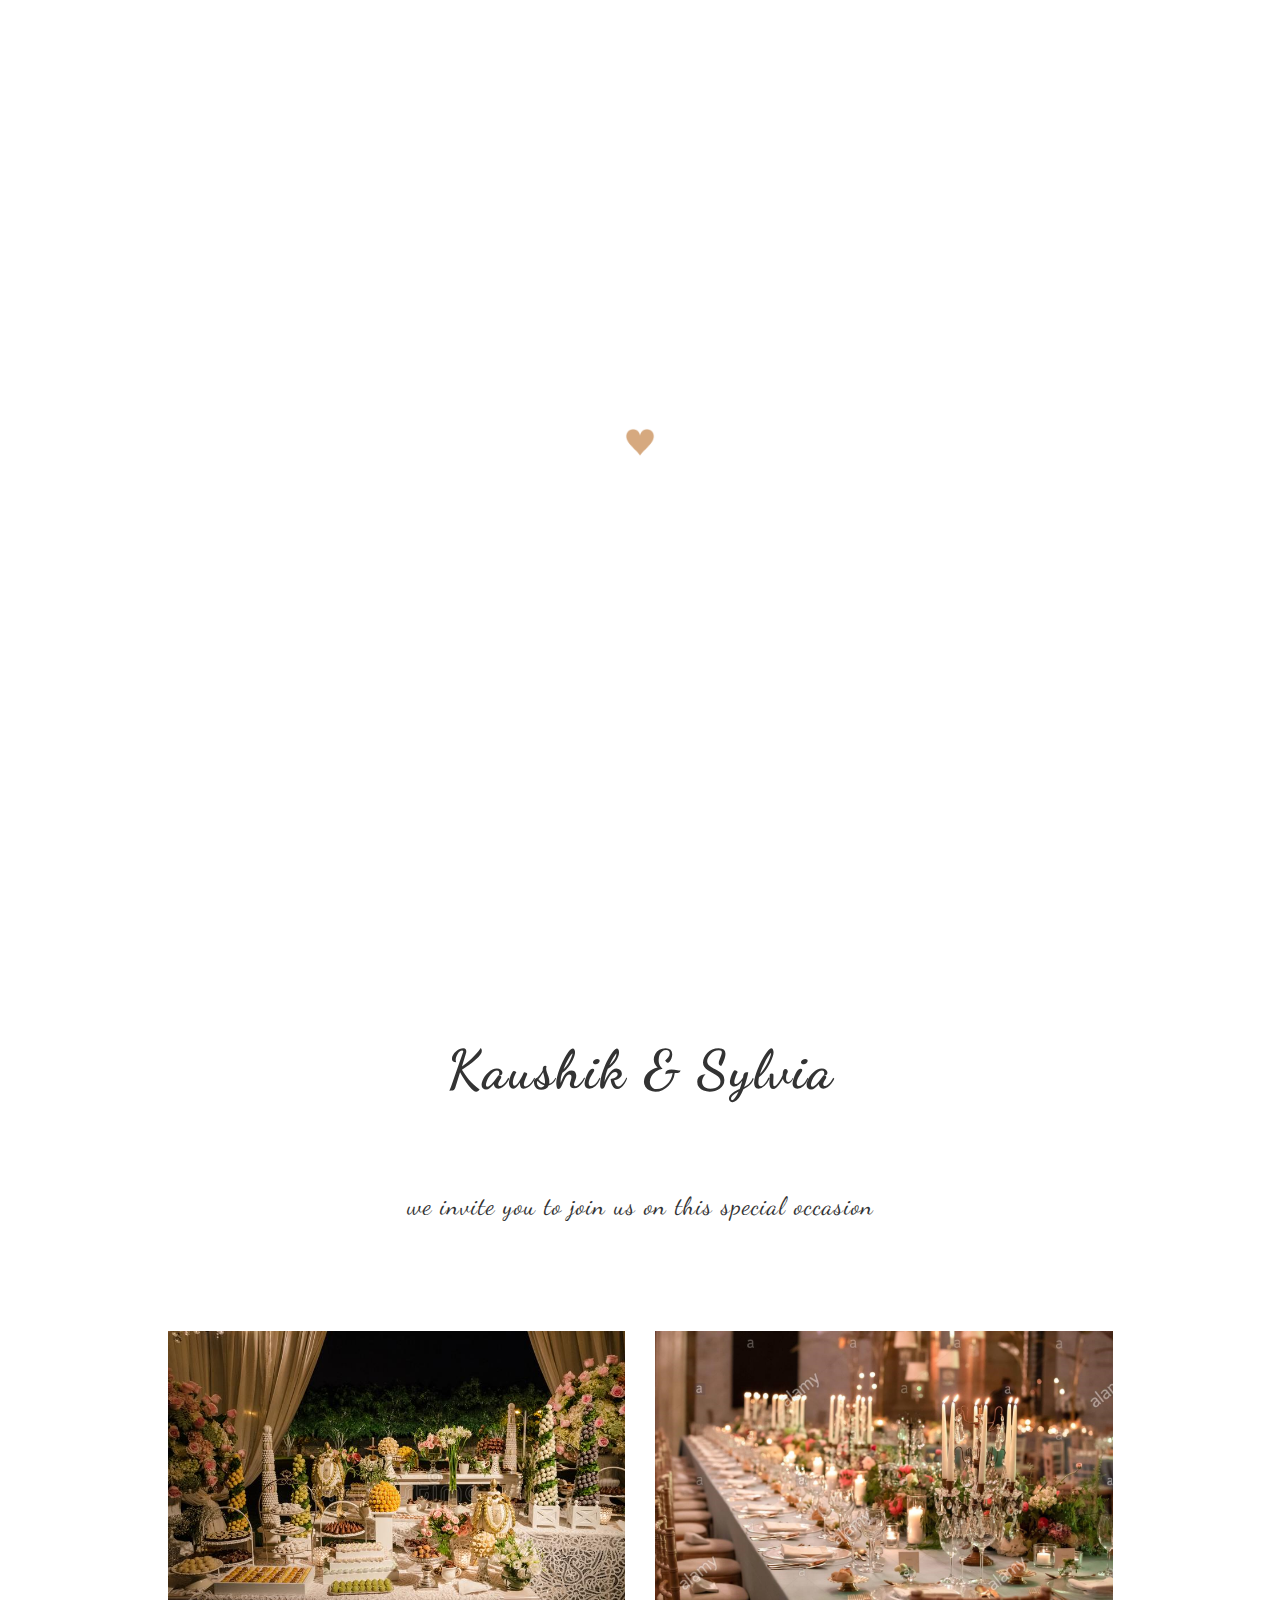
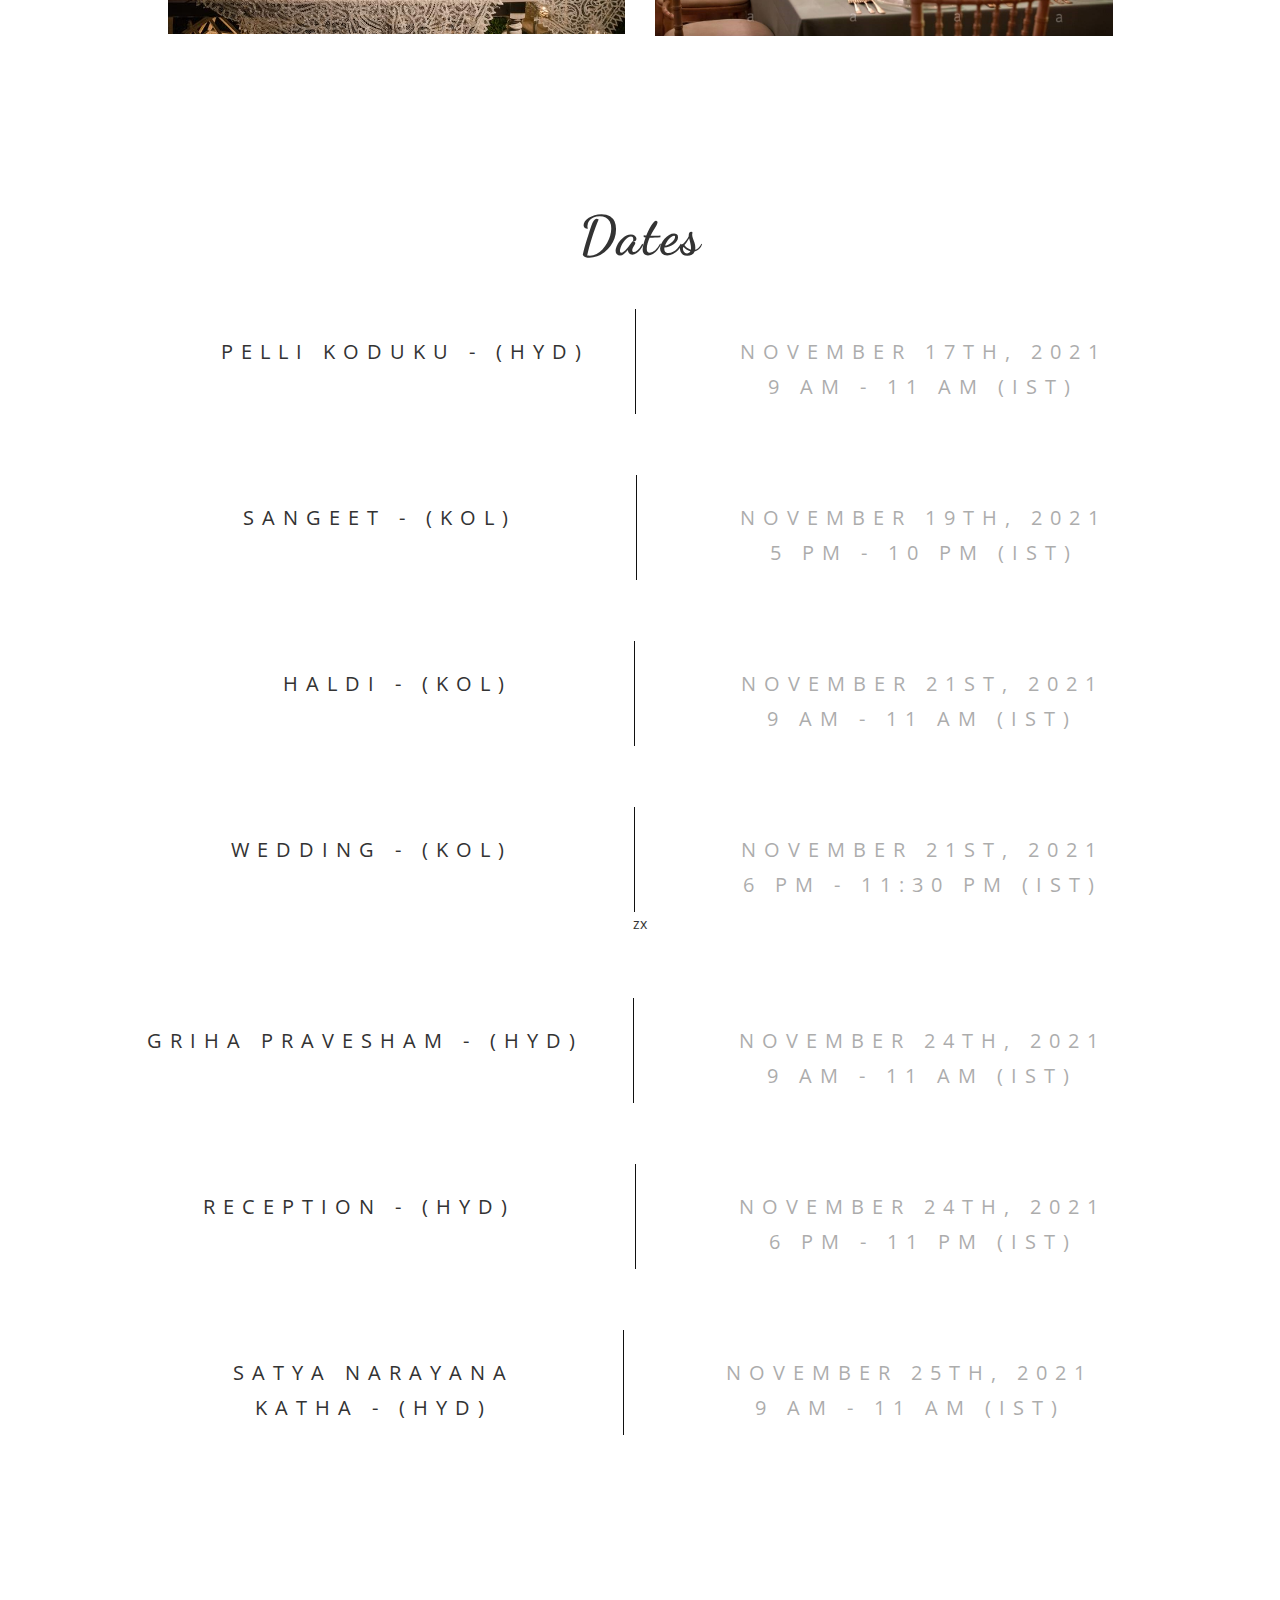
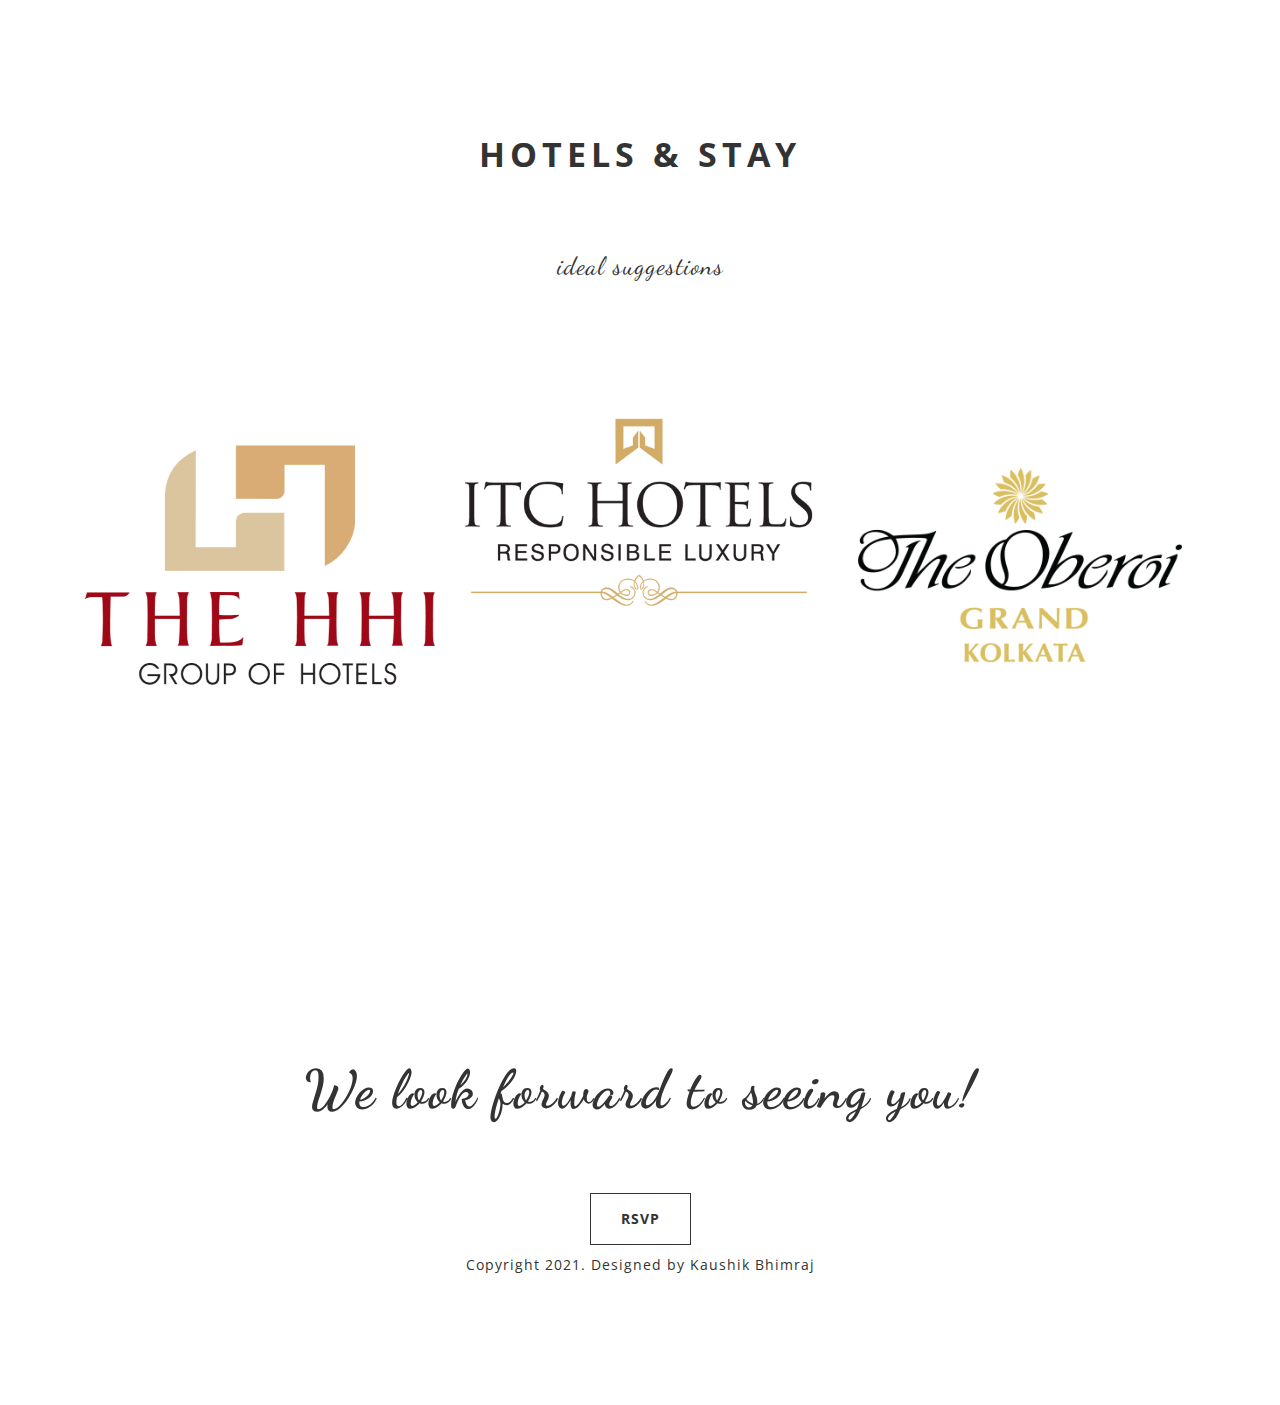
==== commit faa828f7: "08.25.2021" ====
--- a/index.html
+++ b/index.html
@@ -118,21 +118,6 @@
             </div>
         </section>
 
-        <!--
-     	<section class="light-wrapper light-opaqued parallax" data-parallax="scroll" data-image-src="assets/img/bg/bg8.jpg" data-speed="0.7">
-            <div class="section-inner">
-                <div class="wow fadeIn">
-    				<div class="container text-center the-date">
-    					<div class="row">
-    						<div class="col-xs-12">
-   				                 <p class="lead a-quote secondary-font">Falling in love was the easy part; planning a wedding - yikes!</p>
-    				        </div>
-    					</div>
-    				</div>
-    			</div>
-            </div>
-        </section>
-    -->
      	<section id="wedding-date"class="light-wrapper">
             <div class="col-md-12 text-center">
                 <h3 class="footer-goodbye">Dates</h3>
@@ -200,7 +185,7 @@
                                                 <a href="https://goo.gl/maps/DWxsQCWeWzWrABzP7" aria-controls="dustin" target="_blank" rel="noreferrer noopener">
                                                     <span class="tabtitle heading-font">November 21st, 2021<br> 6 PM - 11:30 PM (IST)</span>
                                                 </a>
-                                            </li>
+                                            </li>zx
                                         </ul>
                                     </div>
                                     <div class="col-xs-8 col-sm-12 mt60">
@@ -263,6 +248,48 @@
             </div>
         </section>
 
+        <section id="info">
+            <div class="section-inner">
+                <div class="container">
+                    <div class="row">
+                        <div class="col-lg-12 text-center mb100 wow fadeIn">                        
+                            <h2 class="section-heading">Hotels & Stay</h2>
+                            <hr class="thin-hr">
+                            <h3 class="section-subheading secondary-font">Ideal suggestions</h3>
+                        </div>
+                    </div>
+                </div>
+                <div class="container">
+                    <div class="row">
+                        <div class="col-xs-12">
+                            <ul class="owl-carousel-paged testimonial-owl wow fadeIn list-unstyled" data-items="3" data-items-desktop="[1200,2]" data-items-desktop-small="[980,3]" data-items-tablet="[768,3]" data-items-mobile="[479,2]">
+                                <li>
+                                    <a href="https://hhikolkata.com/">
+                                        <img src="assets/img/logo/hhi.png" class="img-responsive" alt="">
+                                    </a>
+                                </li>
+                                <li>
+                                    <a href="https://www.itchotels.com/in/en/itckakatiya-hyderabad">
+                                        <img src="assets/img/logo/kakatiya.png" class="img-responsive" alt="">
+                                    </a>
+                                </li>                                
+                                <li>
+                                    <a href="https://www.oberoihotels.com/hotels-in-kolkata/?utm_source=GMBlisting&utm_medium=organic">
+                                        <img src="assets/img/logo/oberoi.png" class="img-responsive" alt="">
+                                    </a>
+                                </li>
+                                <li>
+                                    <a href="https://www.kenilworthhotels.com/kolkata">
+                                        <img src="assets/img/logo/kenilworth.png" class="img-responsive" alt="">
+                                    </a>
+                                </li>                             
+                            </ul>
+                        </div>
+                    </div>
+                </div>
+            </div>
+        </section>
+        
         <section class="instafeed-wrapper dark-wrapper">
         	<div id="instafeed"></div>
         	<div class="instafeed-overlay">
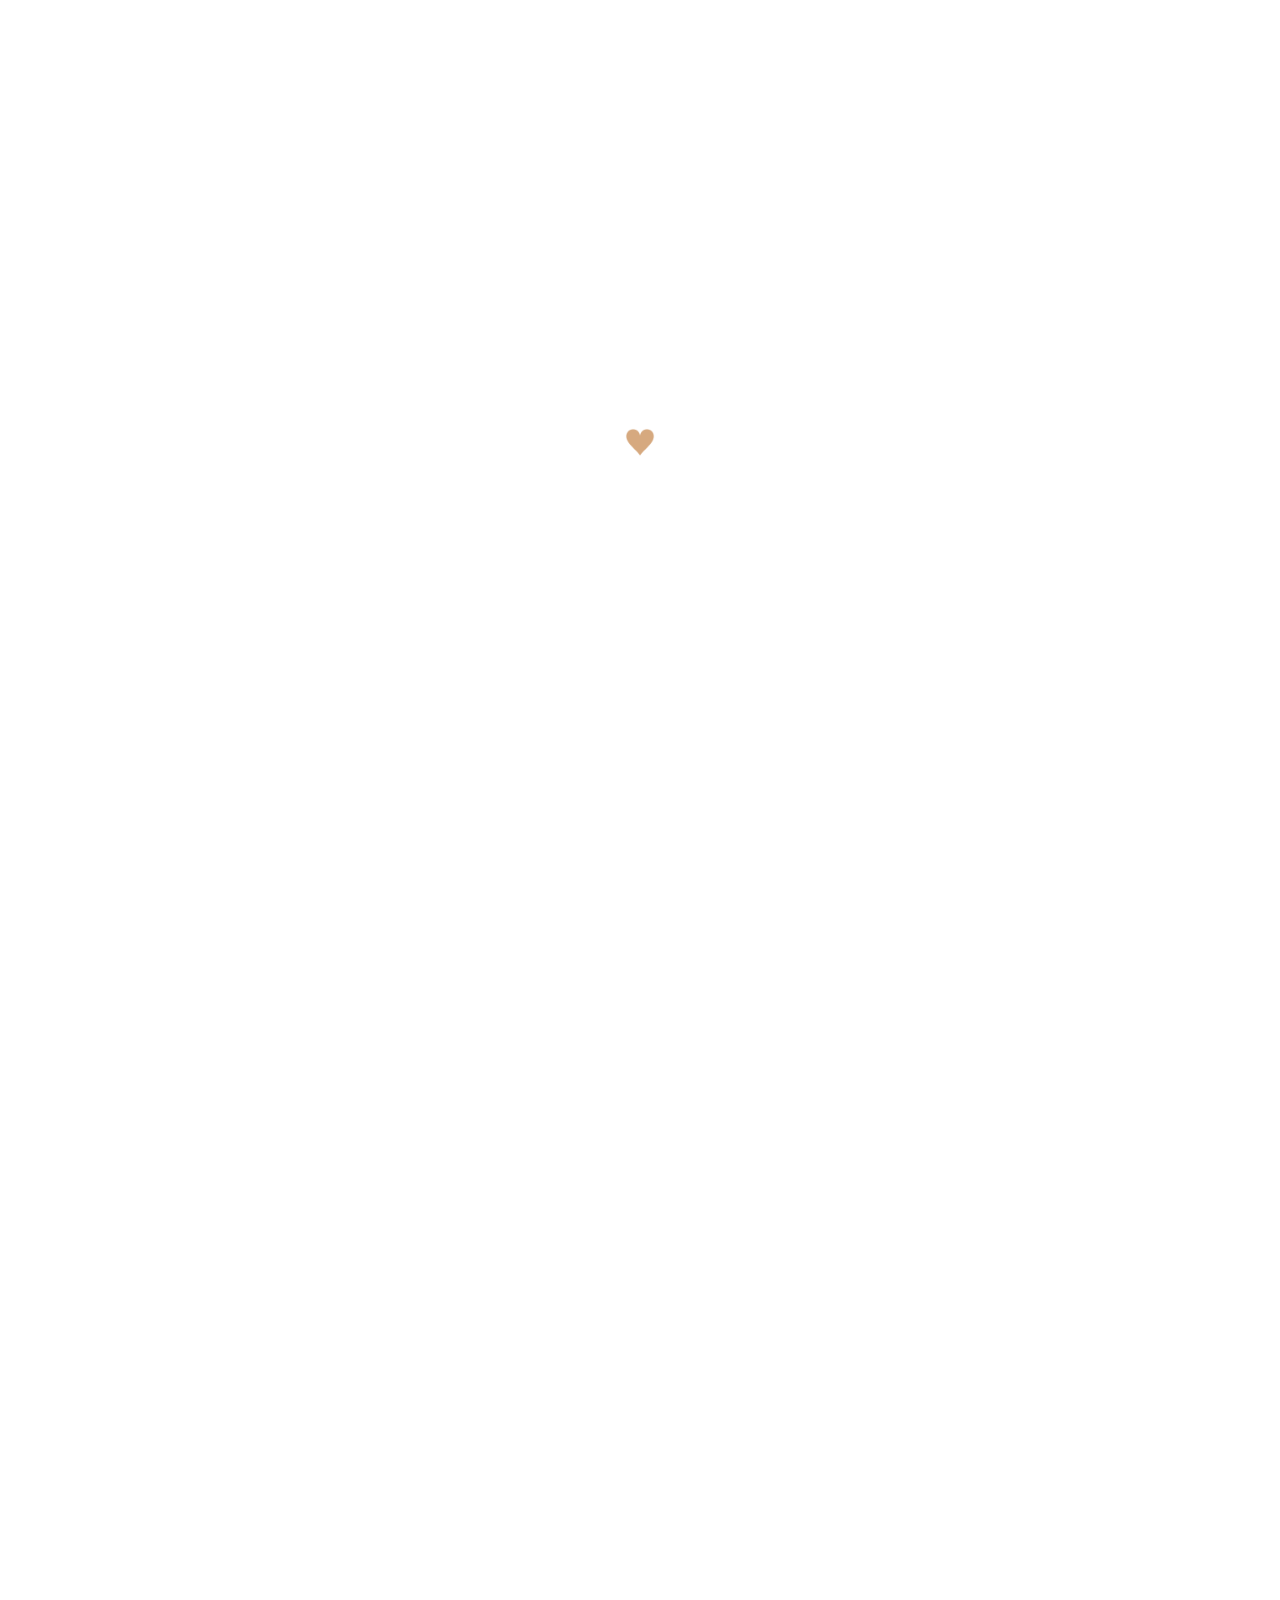
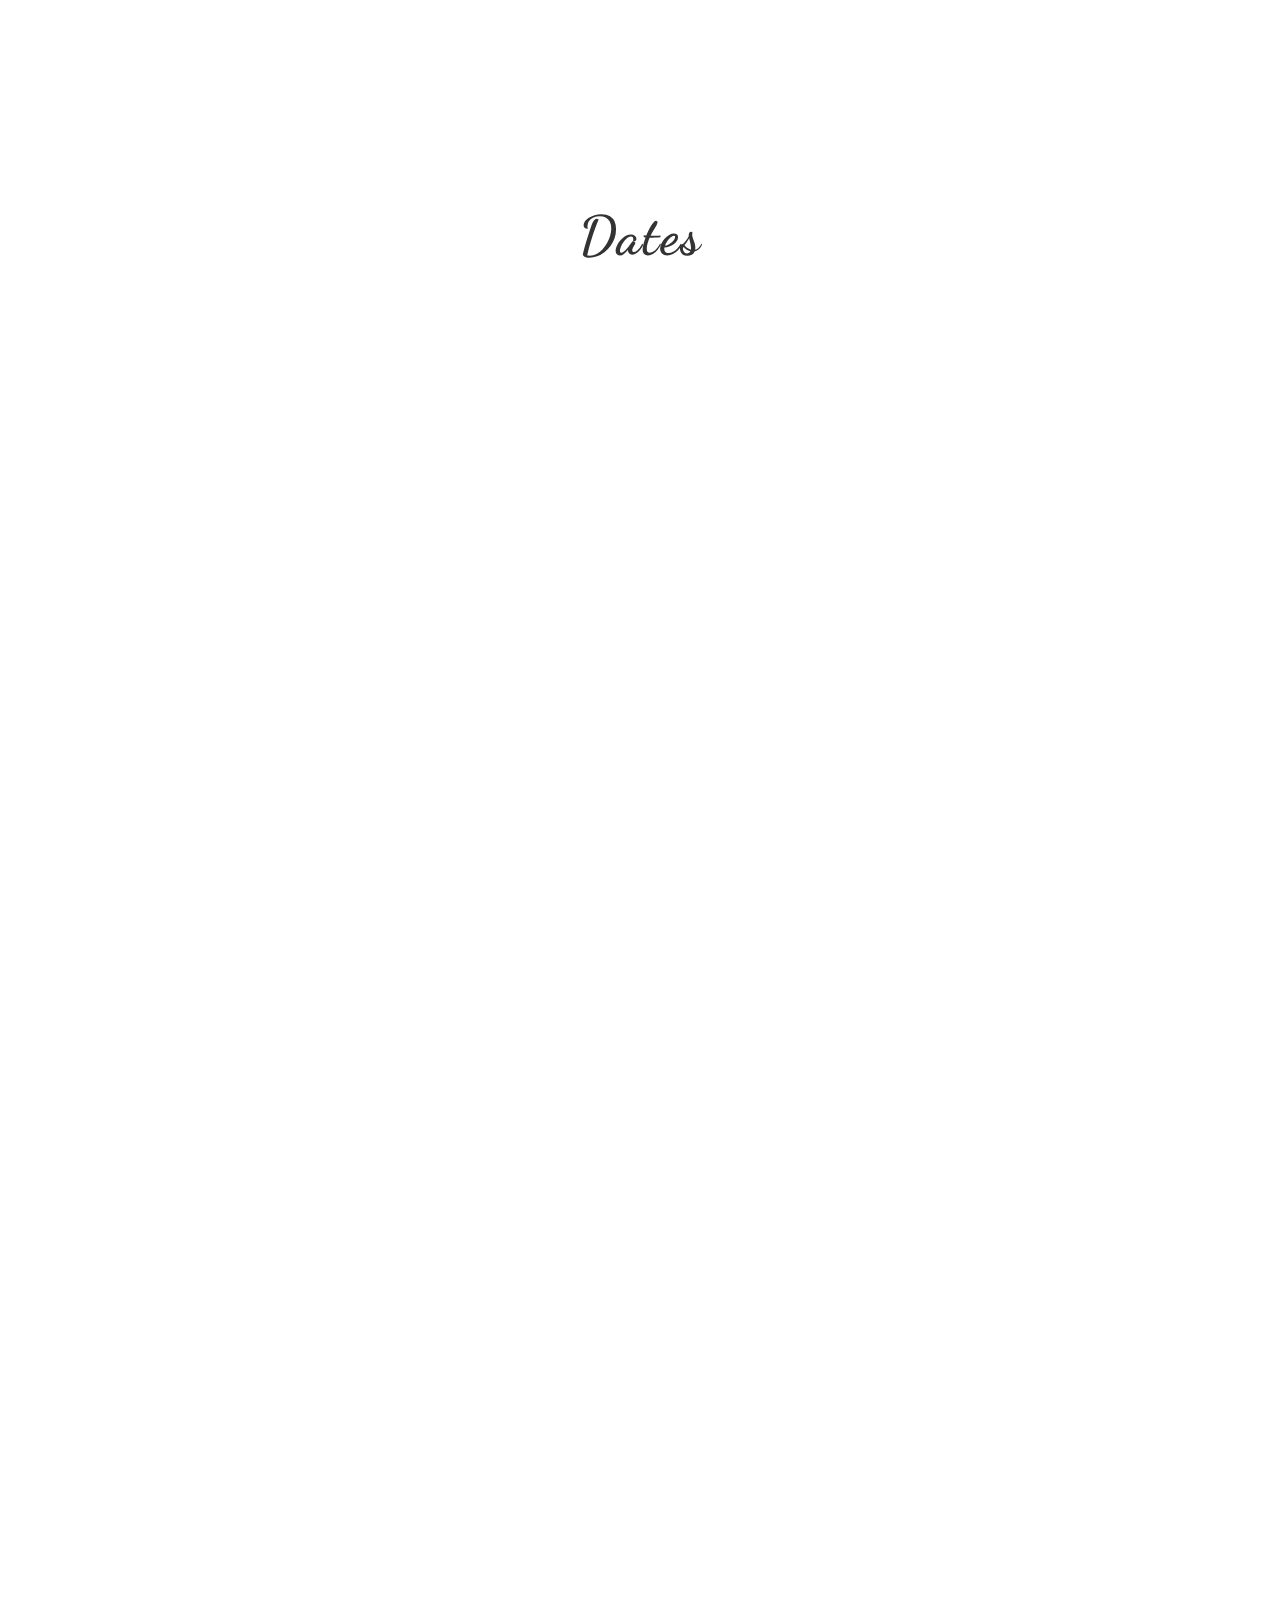
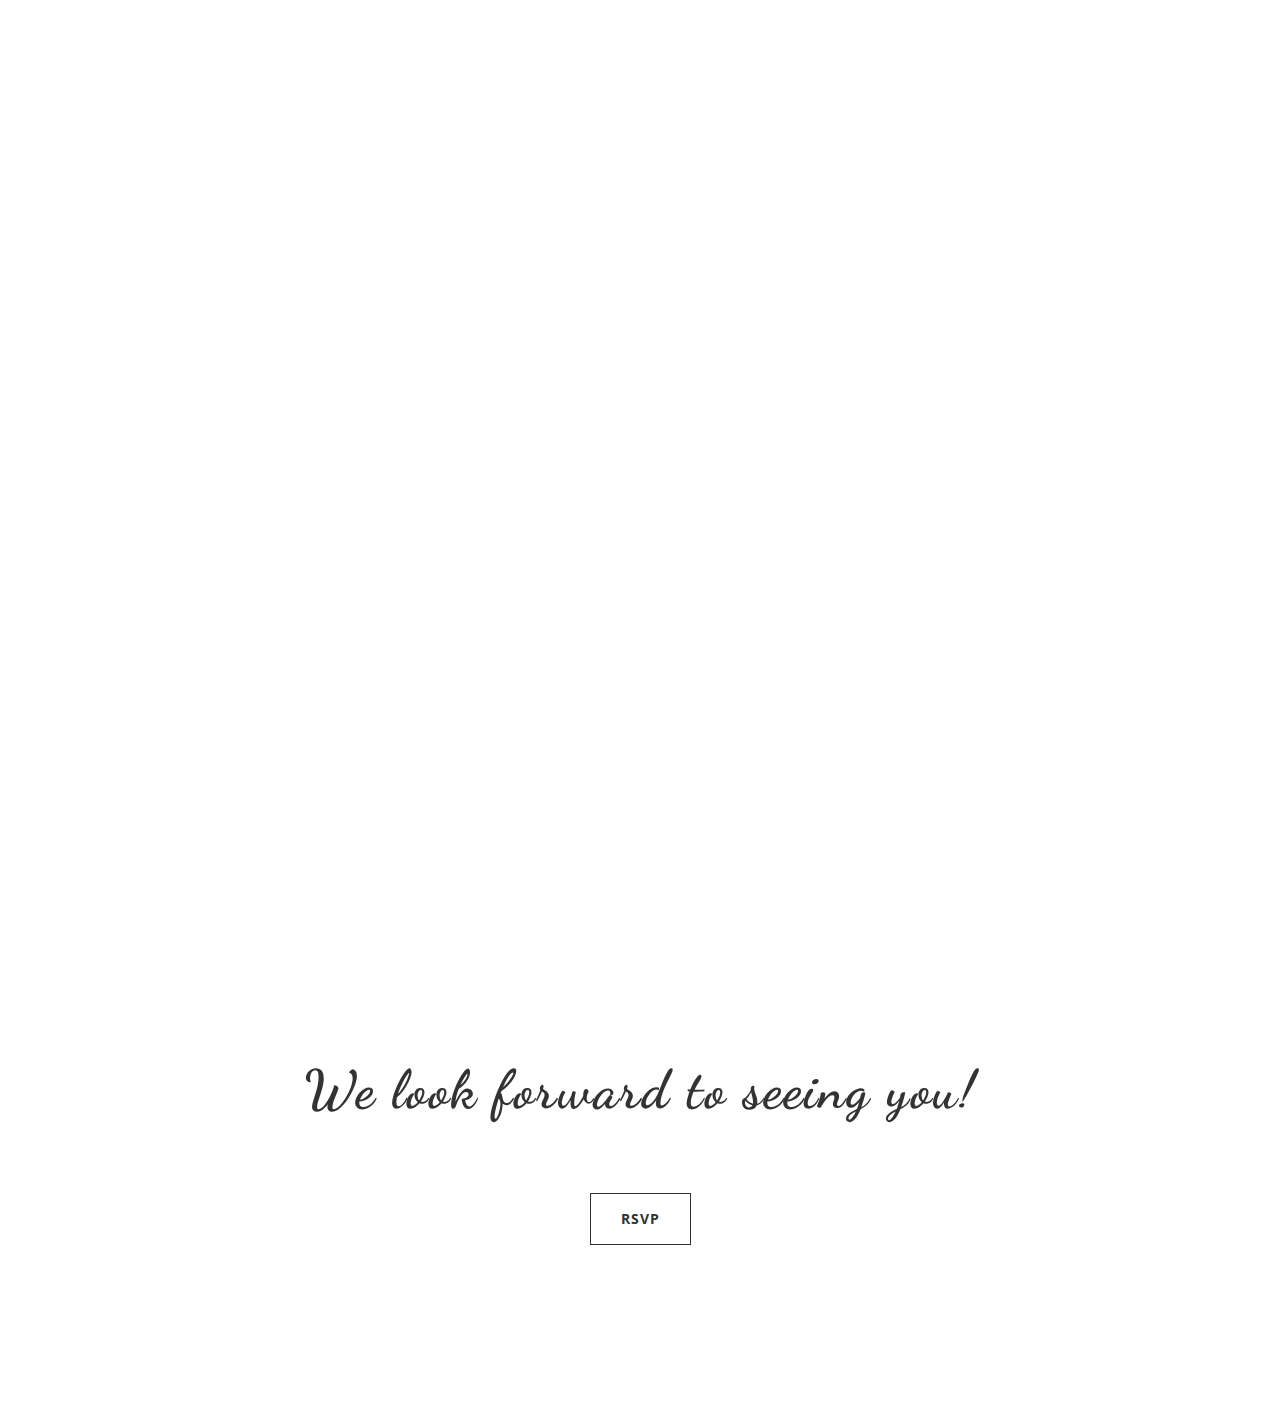
==== commit 8306f81e: "08.25.2021" ====
--- a/index.html
+++ b/index.html
@@ -264,22 +264,22 @@
                         <div class="col-xs-12">
                             <ul class="owl-carousel-paged testimonial-owl wow fadeIn list-unstyled" data-items="3" data-items-desktop="[1200,2]" data-items-desktop-small="[980,3]" data-items-tablet="[768,3]" data-items-mobile="[479,2]">
                                 <li>
-                                    <a href="https://hhikolkata.com/">
+                                    <a href="https://hhikolkata.com/" target="_blank" rel="noreferrer noopener">
                                         <img src="assets/img/logo/hhi.png" class="img-responsive" alt="">
                                     </a>
                                 </li>
                                 <li>
-                                    <a href="https://www.itchotels.com/in/en/itckakatiya-hyderabad">
+                                    <a href="https://www.itchotels.com/in/en/itckakatiya-hyderabad" target="_blank" rel="noreferrer noopener">
                                         <img src="assets/img/logo/kakatiya.png" class="img-responsive" alt="">
                                     </a>
                                 </li>                                
                                 <li>
-                                    <a href="https://www.oberoihotels.com/hotels-in-kolkata/?utm_source=GMBlisting&utm_medium=organic">
+                                    <a href="https://www.oberoihotels.com/hotels-in-kolkata/?utm_source=GMBlisting&utm_medium=organic" target="_blank" rel="noreferrer noopener">
                                         <img src="assets/img/logo/oberoi.png" class="img-responsive" alt="">
                                     </a>
                                 </li>
                                 <li>
-                                    <a href="https://www.kenilworthhotels.com/kolkata">
+                                    <a href="https://www.kenilworthhotels.com/kolkata" target="_blank" rel="noreferrer noopener">
                                         <img src="assets/img/logo/kenilworth.png" class="img-responsive" alt="">
                                     </a>
                                 </li>                             
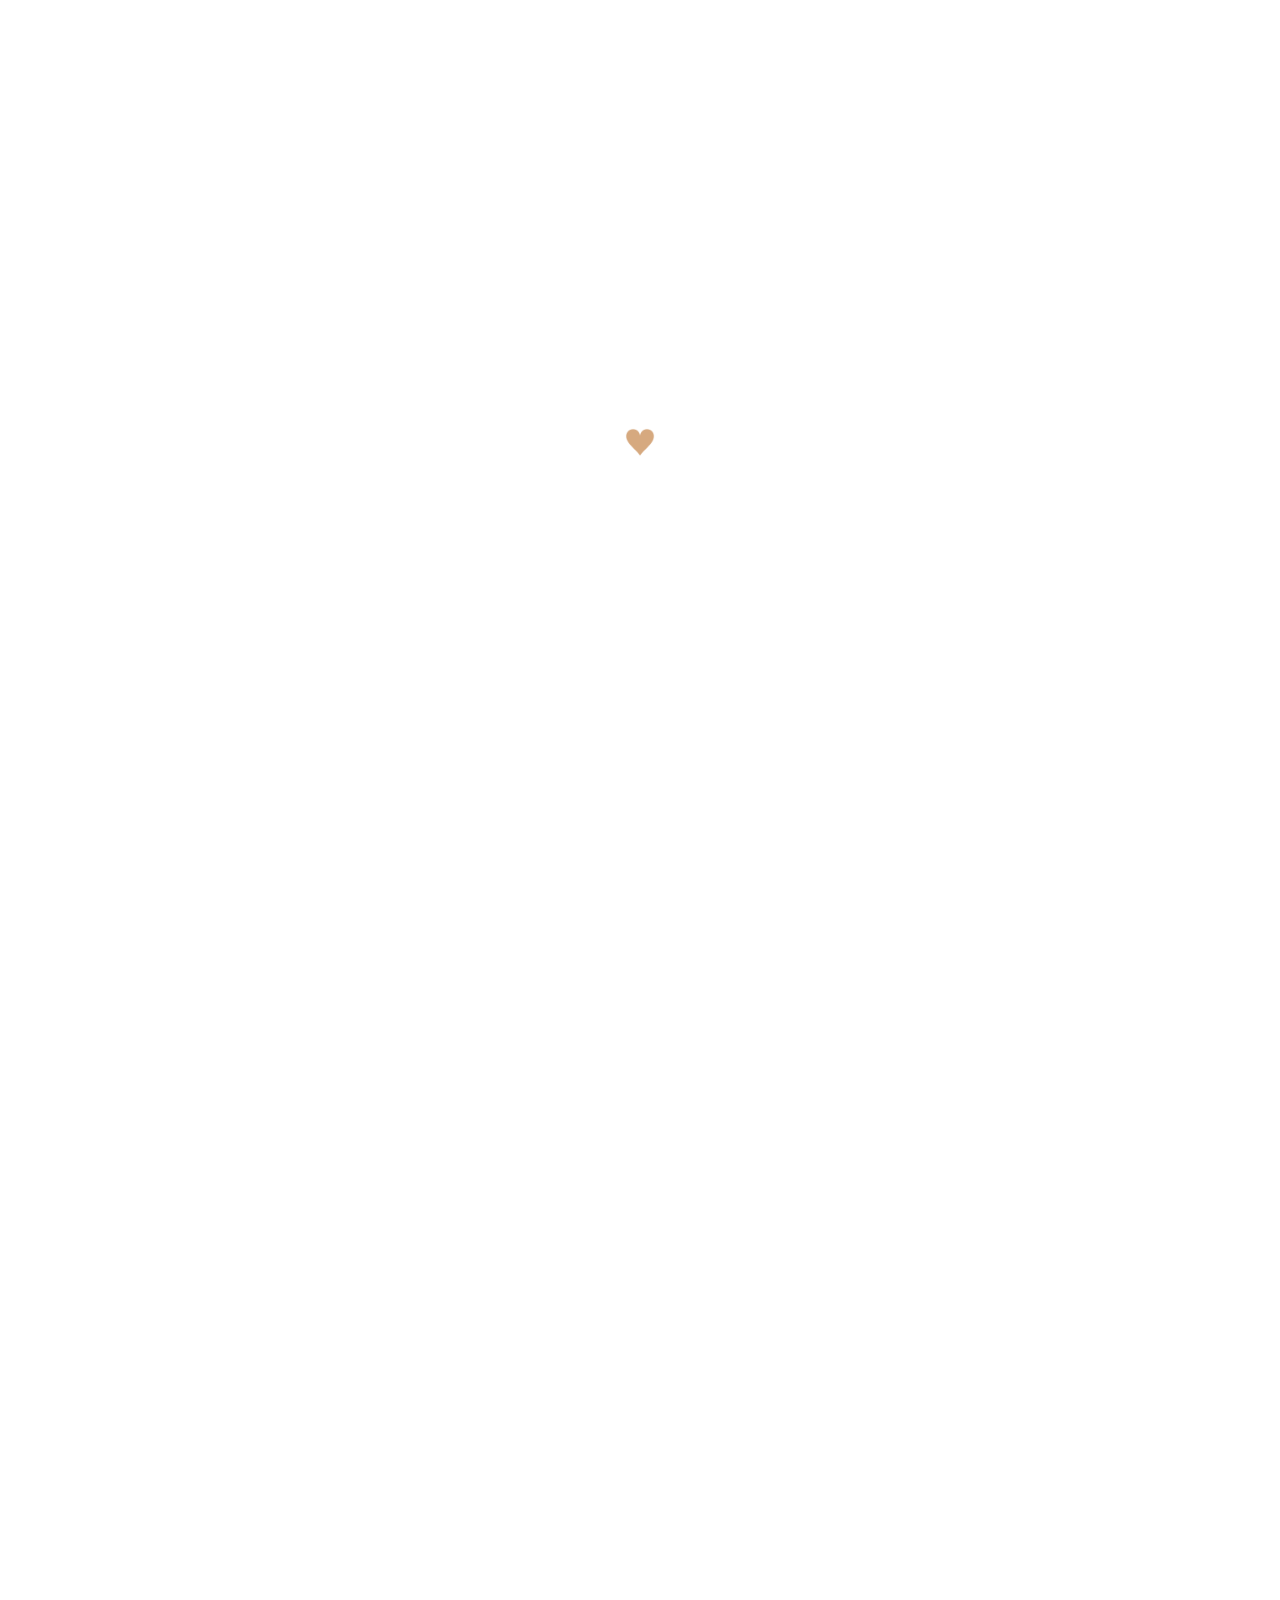
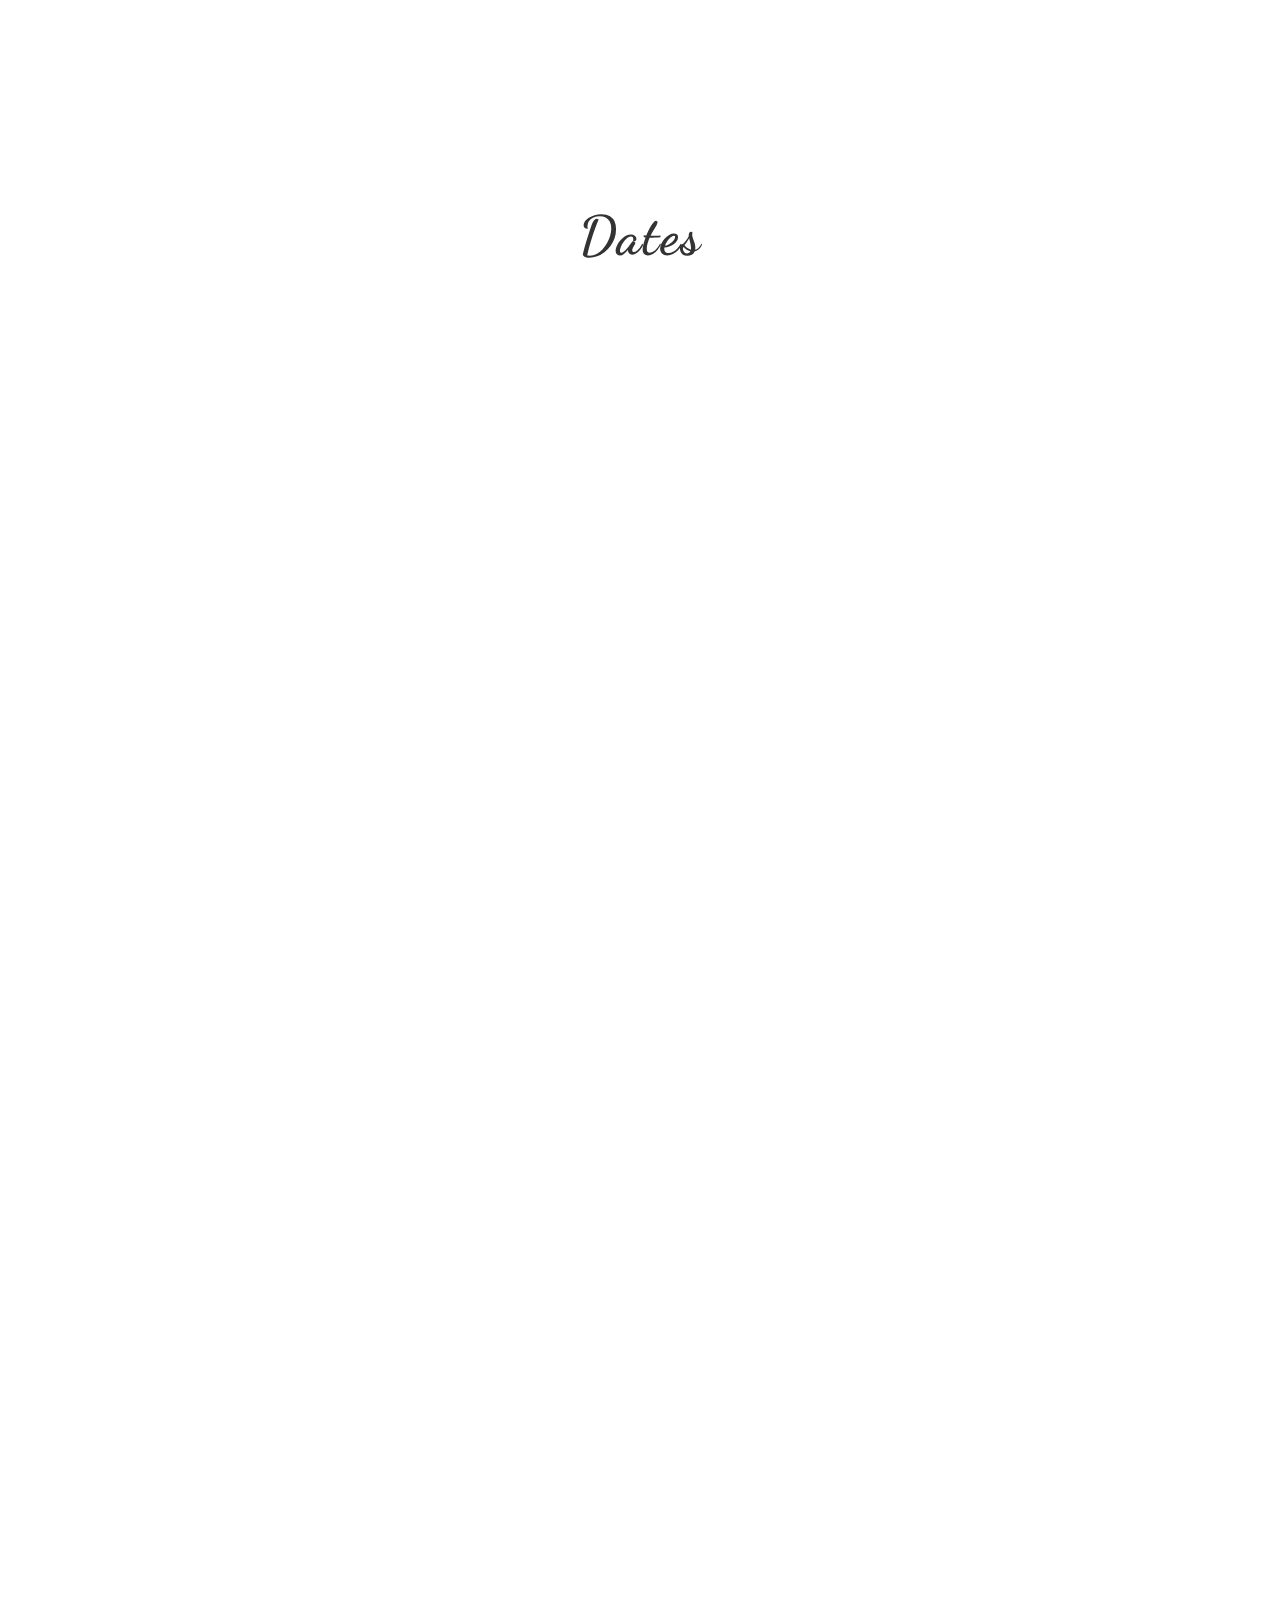
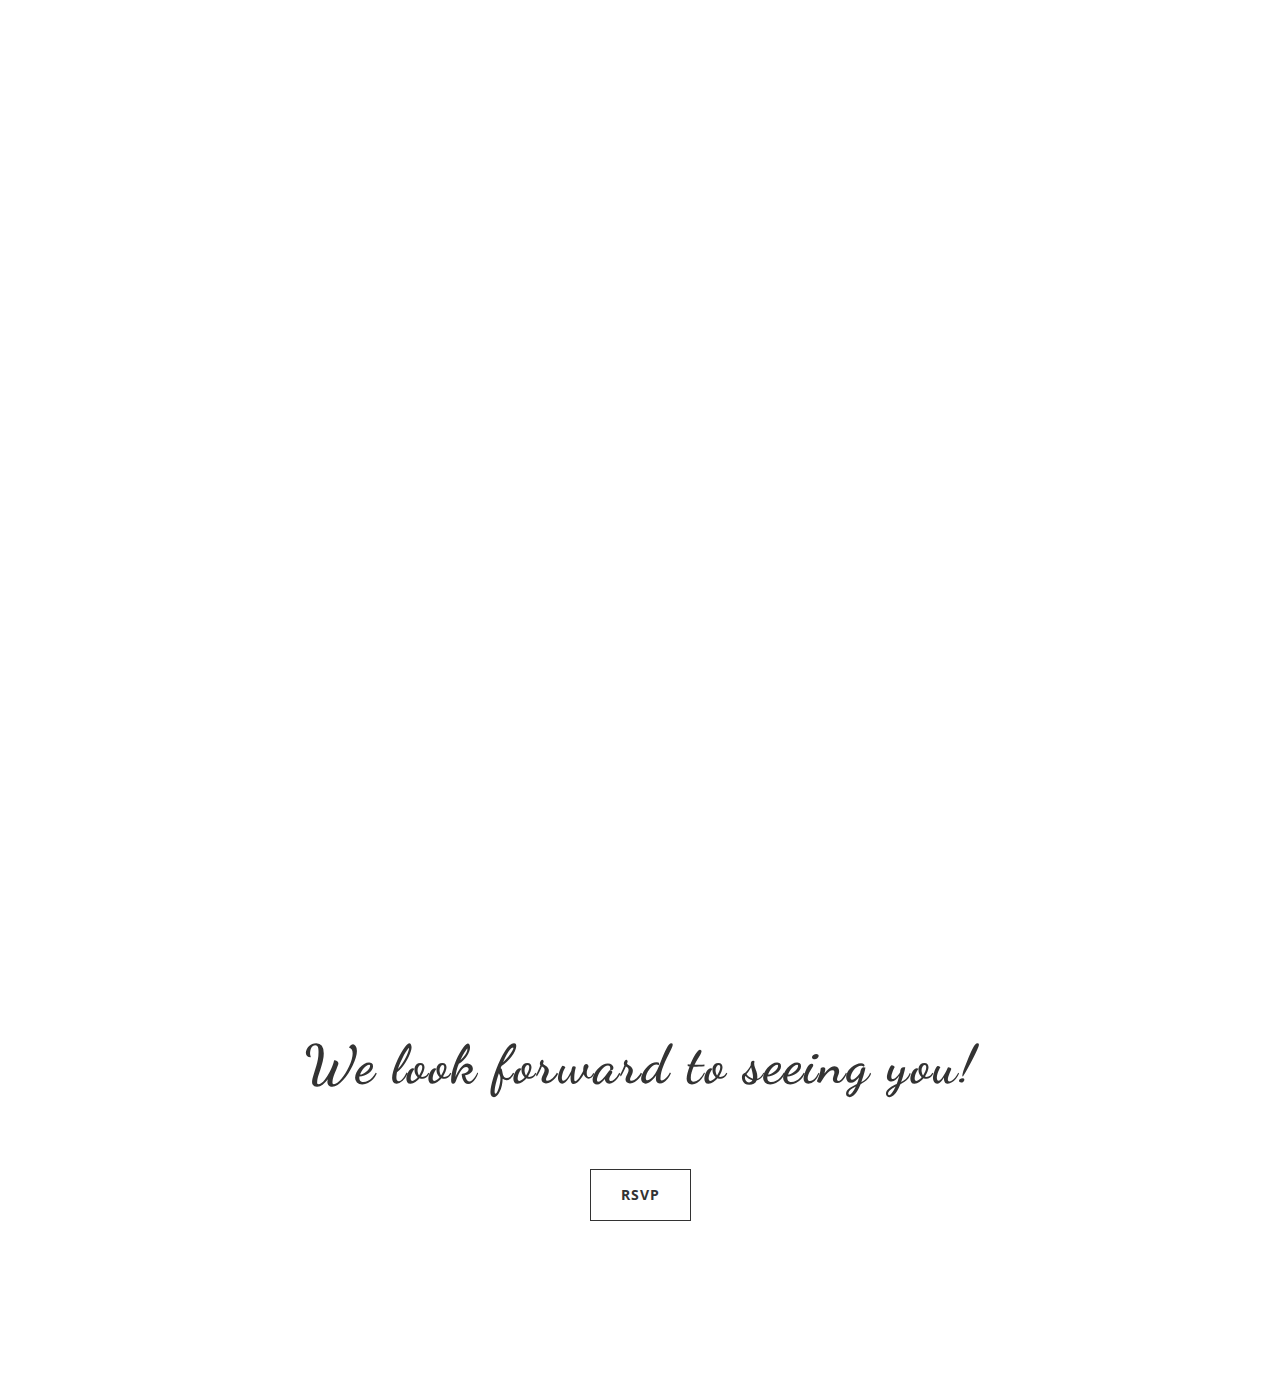
==== commit 3c01120f: "08.25.2021" ====
--- a/index.html
+++ b/index.html
@@ -185,7 +185,7 @@
                                                 <a href="https://goo.gl/maps/DWxsQCWeWzWrABzP7" aria-controls="dustin" target="_blank" rel="noreferrer noopener">
                                                     <span class="tabtitle heading-font">November 21st, 2021<br> 6 PM - 11:30 PM (IST)</span>
                                                 </a>
-                                            </li>zx
+                                            </li>
                                         </ul>
                                     </div>
                                     <div class="col-xs-8 col-sm-12 mt60">
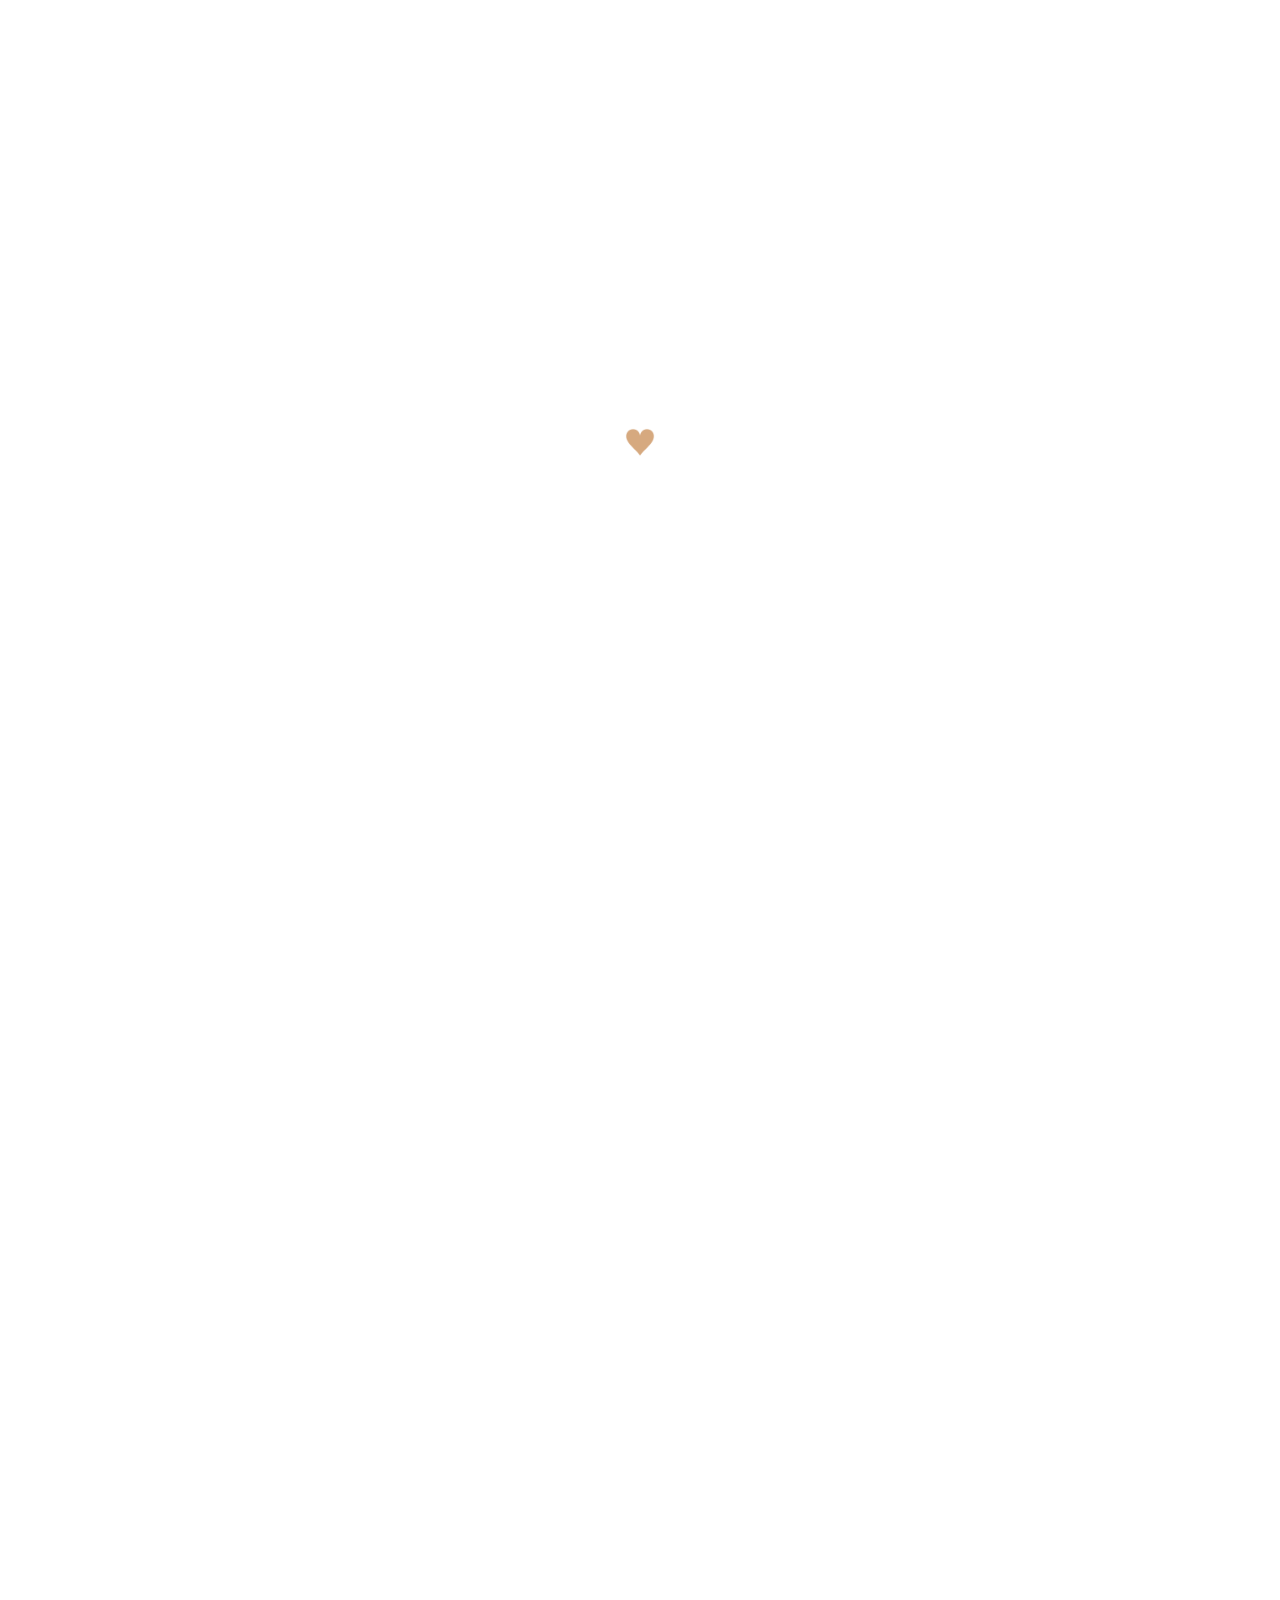
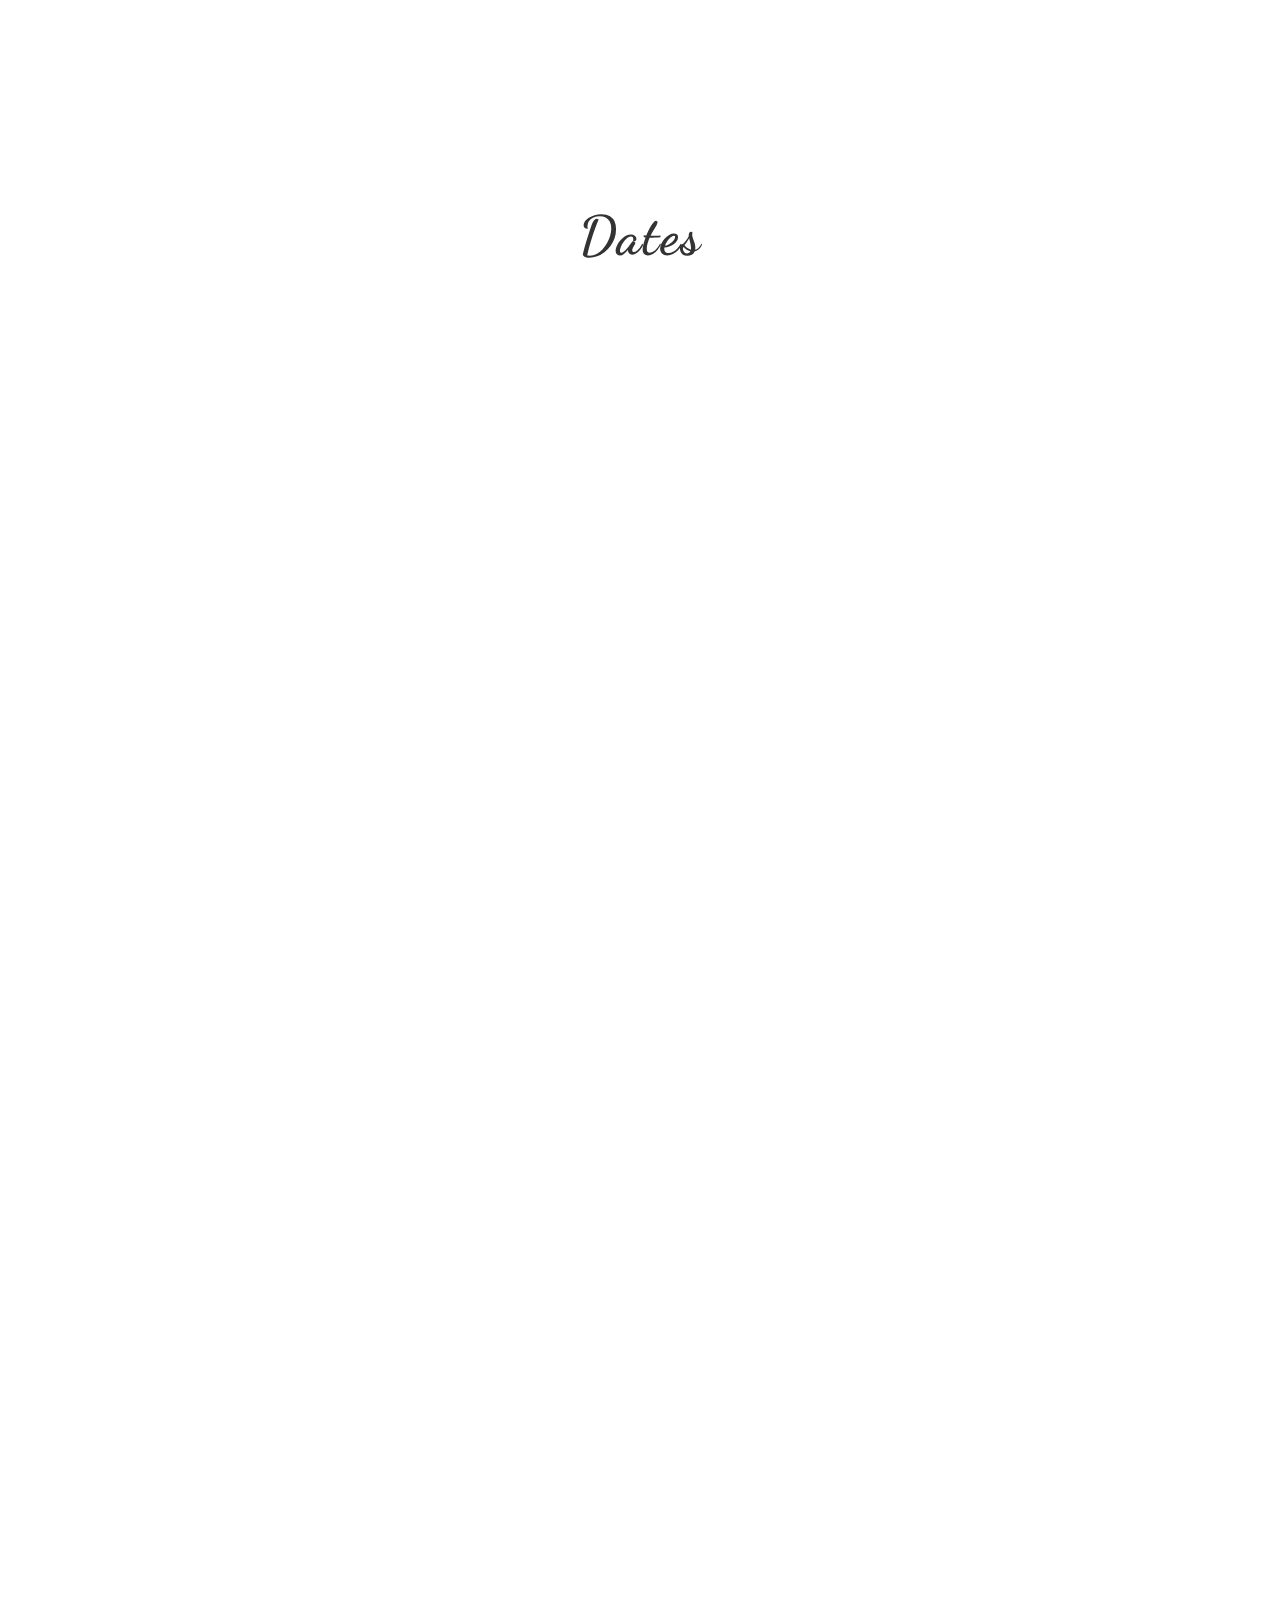
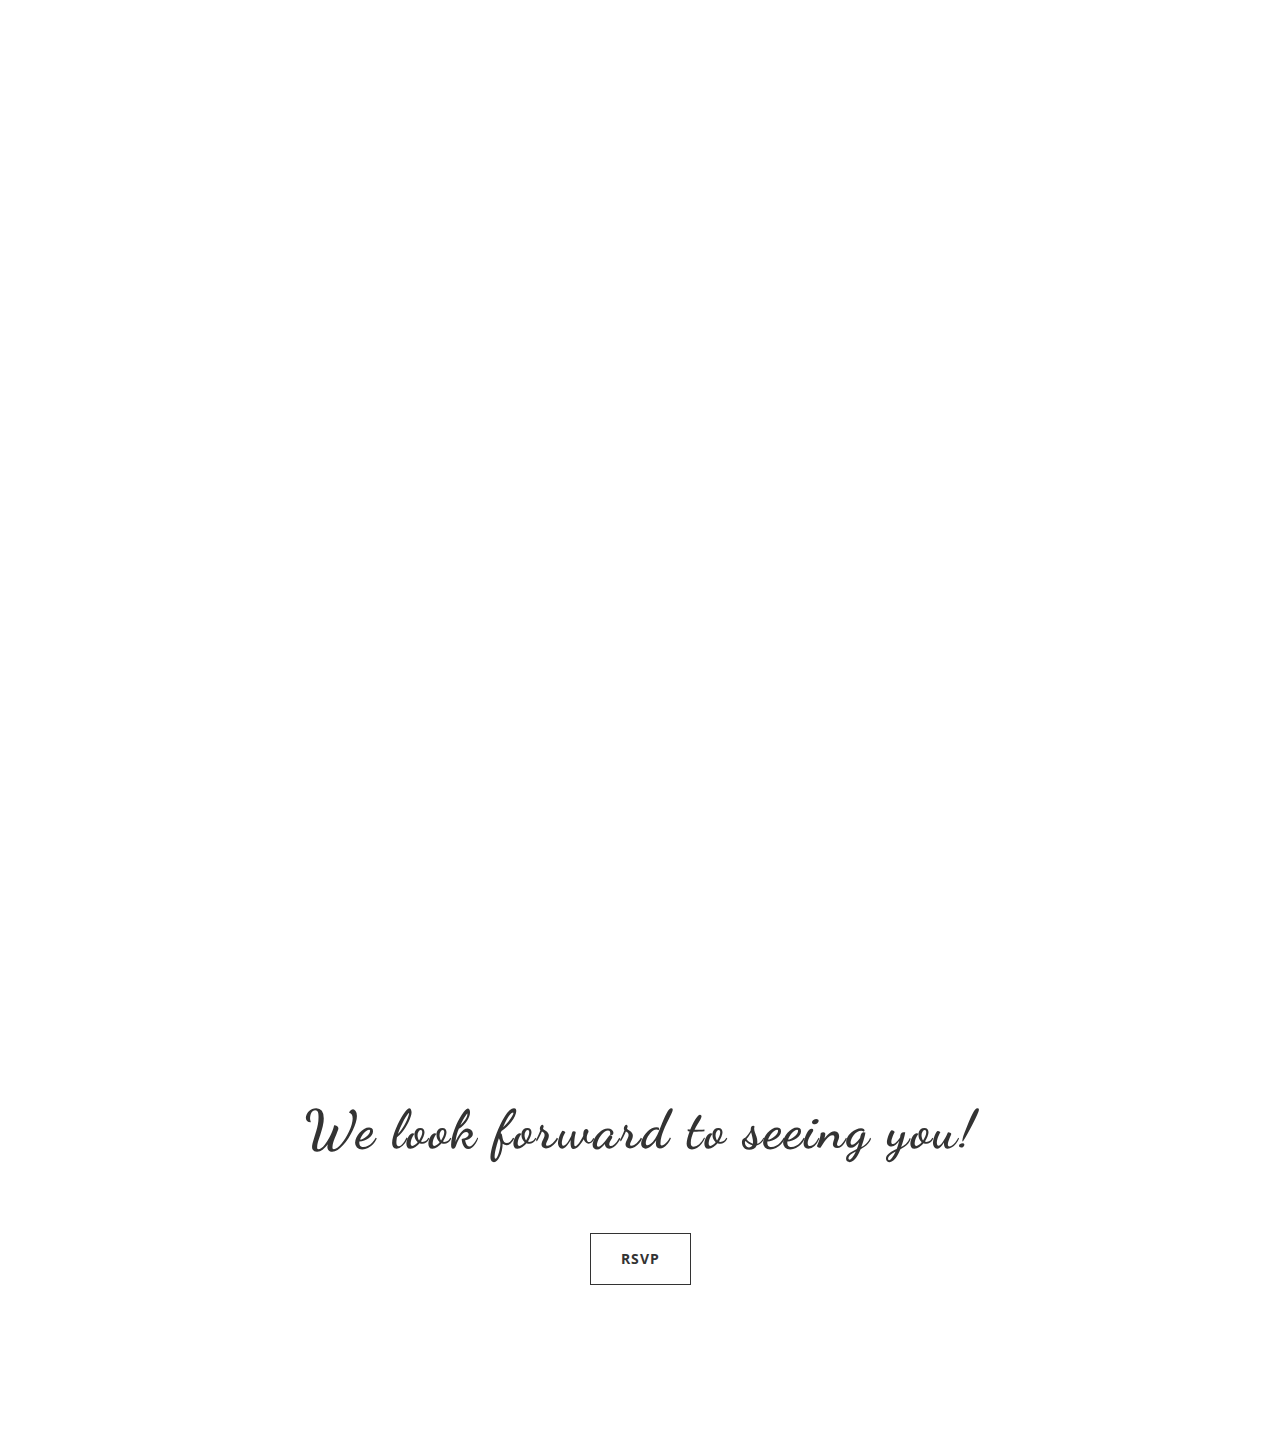
==== commit dbaf4330: "Added new hotel information" ====
--- a/index.html
+++ b/index.html
@@ -15,7 +15,7 @@
     <link rel="apple-touch-icon" sizes="72x72" href="assets/img/ico/pngegg.png">
     <link rel="apple-touch-icon" href="assets/img/ico/pngegg.png">
 
-    <title>Kaushik & Sylvia</title>
+    <title>Kaushik & Sylvia's</title>
 
     <!-- Bootstrap Core CSS -->
     <link href="assets/css/bootstrap.min.css" rel="stylesheet">
@@ -83,7 +83,11 @@
             <div class="container vertical-center">
                 <div class="intro-text vertical-center text-center smoothie">
                     
-                    <div class="intro-heading wow fadeIn heading-font"><span class="secondary-font">Celebrating</span> <hr style="width:20%;"/> <span class="secondary-font"><text style="font-size:60px;">Kaushik & Sylvia</text></span></div>
+                    <div class="intro-heading wow fadeIn heading-font"><span class="secondary-font">Celebrating</span> <hr style="width:20%;"/> 
+                        <span class="secondary-font">
+                            <text style="font-size:60px;">Kaushik & Sylvia's</text>
+                        </span>
+                    </div>
                 </div>
             </div>
         </header>
@@ -94,9 +98,9 @@
                 <div class="container">
                     <div class="row">
                         <div class="col-lg-12 text-center mb100 wow fadeIn"> 
-                            <h3 class="footer-goodbye">Kaushik & Sylvia</h3>                       
+                            <h3 class="footer-goodbye">Wedding</h3>
                             <hr class="thin-hr">
-                            <h3 class="section-subheading secondary-font">We invite you to join us on this special occasion</h3>
+                            <h3 class="section-subheading secondary-font">Please join us on this special occasion</h3>
                         </div>
                     </div>
                 </div>
@@ -128,54 +132,53 @@
     					<div class="row">
     						<div class="col-xs-12" role="tabpanel">
                                 <div class="row">                                  
-        				            <div class="col-xs-4 col-sm-12">
+        				            <div class="col-xs-12 col-sm-12 align-center">
         				                <!-- Nav tabs -->
         				                <ul class="nav nav-justified icon-tabs" id="nav-tabs" role="tablist">
         				                    <li role="presentation" class="active">
         				                        <span class="tabtitle heading-font">&nbsp&nbsp&nbsp&nbsp&nbsp&nbsp&nbsp&nbspPelli Koduku - (HYD)</span>
         				                    </li>
                                             <li role="presentation">
-                                                <a href="#where" aria-controls="dustin" role="tab" data-toggle="tab">
+                                                <a href="https://goo.gl/maps/DCd7CNLKXXEhyeXk7" aria-controls="dustin" target="_blank" rel="noreferrer noopener">
                                                     <span class="tabtitle heading-font">November 17th, 2021 <br> 9 AM - 11 AM (IST)</span>
                                                 </a>
                                             </li>
         				                </ul>
         				            </div>
-        				            <div class="col-xs-8 col-sm-12 mt60">
+        				            <div class="col-xs-12 col-sm-12 mt60 align-center">
         				            </div>
-
-                                    <div class="col-xs-4 col-sm-12">
+                                    <div class="col-xs-12 col-sm-12">
                                         <!-- Nav tabs -->
                                         <ul class="nav nav-justified icon-tabs" id="nav-tabs" role="tablist">
                                             <li role="presentation" class="active">
                                                 <span class="tabtitle heading-font">&nbsp&nbsp&nbsp&nbspSangeet - (KOL)</span>
                                             </li>
                                             <li role="presentation">
-                                                <a href="" aria-controls="dustin" target="_blank" rel="noreferrer noopener">
+                                                <a href="https://goo.gl/maps/7QQNDkidxJ6GwYri6" aria-controls="dustin" target="_blank" rel="noreferrer noopener">
                                                     <span class="tabtitle heading-font">November 19th, 2021 <br> 5 PM - 10 PM (IST)</span>
                                                 </a>
                                             </li>
                                         </ul>
                                     </div>
-                                    <div class="col-xs-8 col-sm-12 mt60">
+                                    <div class="col-xs-12 col-sm-12 mt60">
                                     </div>   
 
-        				            <div class="col-xs-4 col-sm-12">
+        				            <div class="col-xs-12 col-sm-12">
         				                <ul class="nav nav-justified icon-tabs" id="nav-tabs" role="tablist">
         				                    <li role="presentation" class="active">
         				                        <span class="tabtitle heading-font">&nbsp&nbsp&nbsp&nbsp&nbsp&nbsp&nbspHaldi - (KOL)</span>
         				                    </li>
                                             <li role="presentation">
-                                                <a href="#where" aria-controls="dustin" role="tab" data-toggle="tab">
+                                                <a href="https://goo.gl/maps/gj3pujzcs6FCwsUa9" aria-controls="dustin" target="_blank" rel="noreferrer noopener">
                                                     <span class="tabtitle heading-font">November 21st, 2021 <br> 9 AM - 11 AM (IST)</span>
                                                 </a>
                                             </li>
         				                </ul>
         				            </div>
-        				            <div class="col-xs-8 col-sm-12 mt60">
+        				            <div class="col-xs-12 col-sm-12 mt60">
         				            </div>                                   
 
-                                    <div class="col-xs-4 col-sm-12">
+                                    <div class="col-xs-12 col-sm-12">
                                         <!-- Nav tabs -->
                                         <ul class="nav nav-justified icon-tabs" id="nav-tabs" role="tablist">
                                             <li role="presentation" class="active">
@@ -188,26 +191,26 @@
                                             </li>
                                         </ul>
                                     </div>
-                                    <div class="col-xs-8 col-sm-12 mt60">
+                                    <div class="col-xs-12 col-sm-12 mt60">
                                     </div>   
 
-                                    <div class="col-xs-4 col-sm-12">
+                                    <div class="col-xs-12 col-sm-12">
                                         <!-- Nav tabs -->
                                         <ul class="nav nav-justified icon-tabs" id="nav-tabs" role="tablist">
                                             <li role="presentation" class="active">
                                                 <span class="tabtitle heading-font">&nbsp&nbspGriha Pravesham - (HYD)</span>
                                             </li>
                                             <li role="presentation">
-                                                <a href="" aria-controls="dustin" target="_blank" rel="noreferrer noopener">
+                                                <a href="https://goo.gl/maps/DCd7CNLKXXEhyeXk7" aria-controls="dustin" target="_blank" rel="noreferrer noopener">
                                                     <span class="tabtitle heading-font">November 24th, 2021 <br> 9 AM - 11 AM (IST)</span>
                                                 </a>
                                             </li>
                                         </ul>
                                     </div>
-                                    <div class="col-xs-8 col-sm-12 mt60">
+                                    <div class="col-xs-12 col-sm-12 mt60">
                                     </div> 
 
-                                    <div class="col-xs-4 col-sm-12">
+                                    <div class="col-xs-12 col-sm-12">
                                         <!-- Nav tabs -->
                                         <ul class="nav nav-justified icon-tabs" id="nav-tabs" role="tablist">
                                             <li role="presentation" class="active">
@@ -220,24 +223,24 @@
                                             </li>
                                         </ul>
                                     </div>
-                                    <div class="col-xs-8 col-sm-12 mt60">
+                                    <div class="col-xs-12 col-sm-12 mt60">
                                         </div>
                                     </div>
 
-                                    <div class="col-xs-4 col-sm-12">
+                                    <div class="col-xs-12 col-sm-12">
                                         <!-- Nav tabs -->
                                         <ul class="nav nav-justified icon-tabs" id="nav-tabs" role="tablist">
                                             <li role="presentation" class="active">
                                                 <span class="tabtitle heading-font">&nbsp&nbsp&nbspSatya Narayana <br> &nbsp&nbsp&nbspKatha - (HYD)</span>
                                             </li>
                                             <li role="presentation">
-                                                <a href="" aria-controls="dustin" target="_blank" rel="noreferrer noopener">
+                                                <a href="https://goo.gl/maps/DCd7CNLKXXEhyeXk7" aria-controls="dustin" target="_blank" rel="noreferrer noopener">
                                                     <span class="tabtitle heading-font">November 25th, 2021 <br> 9 AM - 11 AM (IST)</span>
                                                 </a>
                                             </li>
                                         </ul>
                                     </div>
-                                    <div class="col-xs-8 col-sm-12 mt60">
+                                    <div class="col-xs-12 col-sm-12 mt60">
                                     </div>
 
                                 </div>     
@@ -253,7 +256,7 @@
                 <div class="container">
                     <div class="row">
                         <div class="col-lg-12 text-center mb100 wow fadeIn">                        
-                            <h2 class="section-heading">Hotels & Stay</h2>
+                            <h2 class="section-heading secondary-font">Hotels & Stay in Kolkata</h2>
                             <hr class="thin-hr">
                             <h3 class="section-subheading secondary-font">Ideal suggestions</h3>
                         </div>
@@ -269,20 +272,35 @@
                                     </a>
                                 </li>
                                 <li>
-                                    <a href="https://www.itchotels.com/in/en/itckakatiya-hyderabad" target="_blank" rel="noreferrer noopener">
-                                        <img src="assets/img/logo/kakatiya.png" class="img-responsive" alt="">
-                                    </a>
-                                </li>                                
-                                <li>
                                     <a href="https://www.oberoihotels.com/hotels-in-kolkata/?utm_source=GMBlisting&utm_medium=organic" target="_blank" rel="noreferrer noopener">
                                         <img src="assets/img/logo/oberoi.png" class="img-responsive" alt="">
                                     </a>
-                                </li>
+                                </li>                                
                                 <li>
                                     <a href="https://www.kenilworthhotels.com/kolkata" target="_blank" rel="noreferrer noopener">
                                         <img src="assets/img/logo/kenilworth.png" class="img-responsive" alt="">
                                     </a>
-                                </li>                             
+                                </li>
+                                <li>
+                                    <a href="http://thesenatorhotel.com/" target="_blank" rel="noreferrer noopener">
+                                        <img src="assets/img/logo/senator.png" class="img-responsive" alt="">
+                                    </a>
+                                </li>                                
+                                <li>
+                                    <a href="https://www.samiltonhotel.com/" target="_blank" rel="noreferrer noopener">
+                                        <img src="assets/img/logo/samilton.png" class="img-responsive" alt="">
+                                    </a>
+                                </li>                                                                                      
+                                <li>
+                                    <a href="https://southernplaza.in/" target="_blank" rel="noreferrer noopener">
+                                        <img src="assets/img/logo/southern.jpg" class="img-responsive" alt="">
+                                    </a>
+                                </li>                                
+                                <li>
+                                    <a href="https://www.hotelniharika.in/" target="_blank" rel="noreferrer noopener">
+                                        <img src="assets/img/logo/niharika.png" class="img-responsive" alt="">
+                                    </a>
+                                </li>                                                                                                                              
                             </ul>
                         </div>
                     </div>
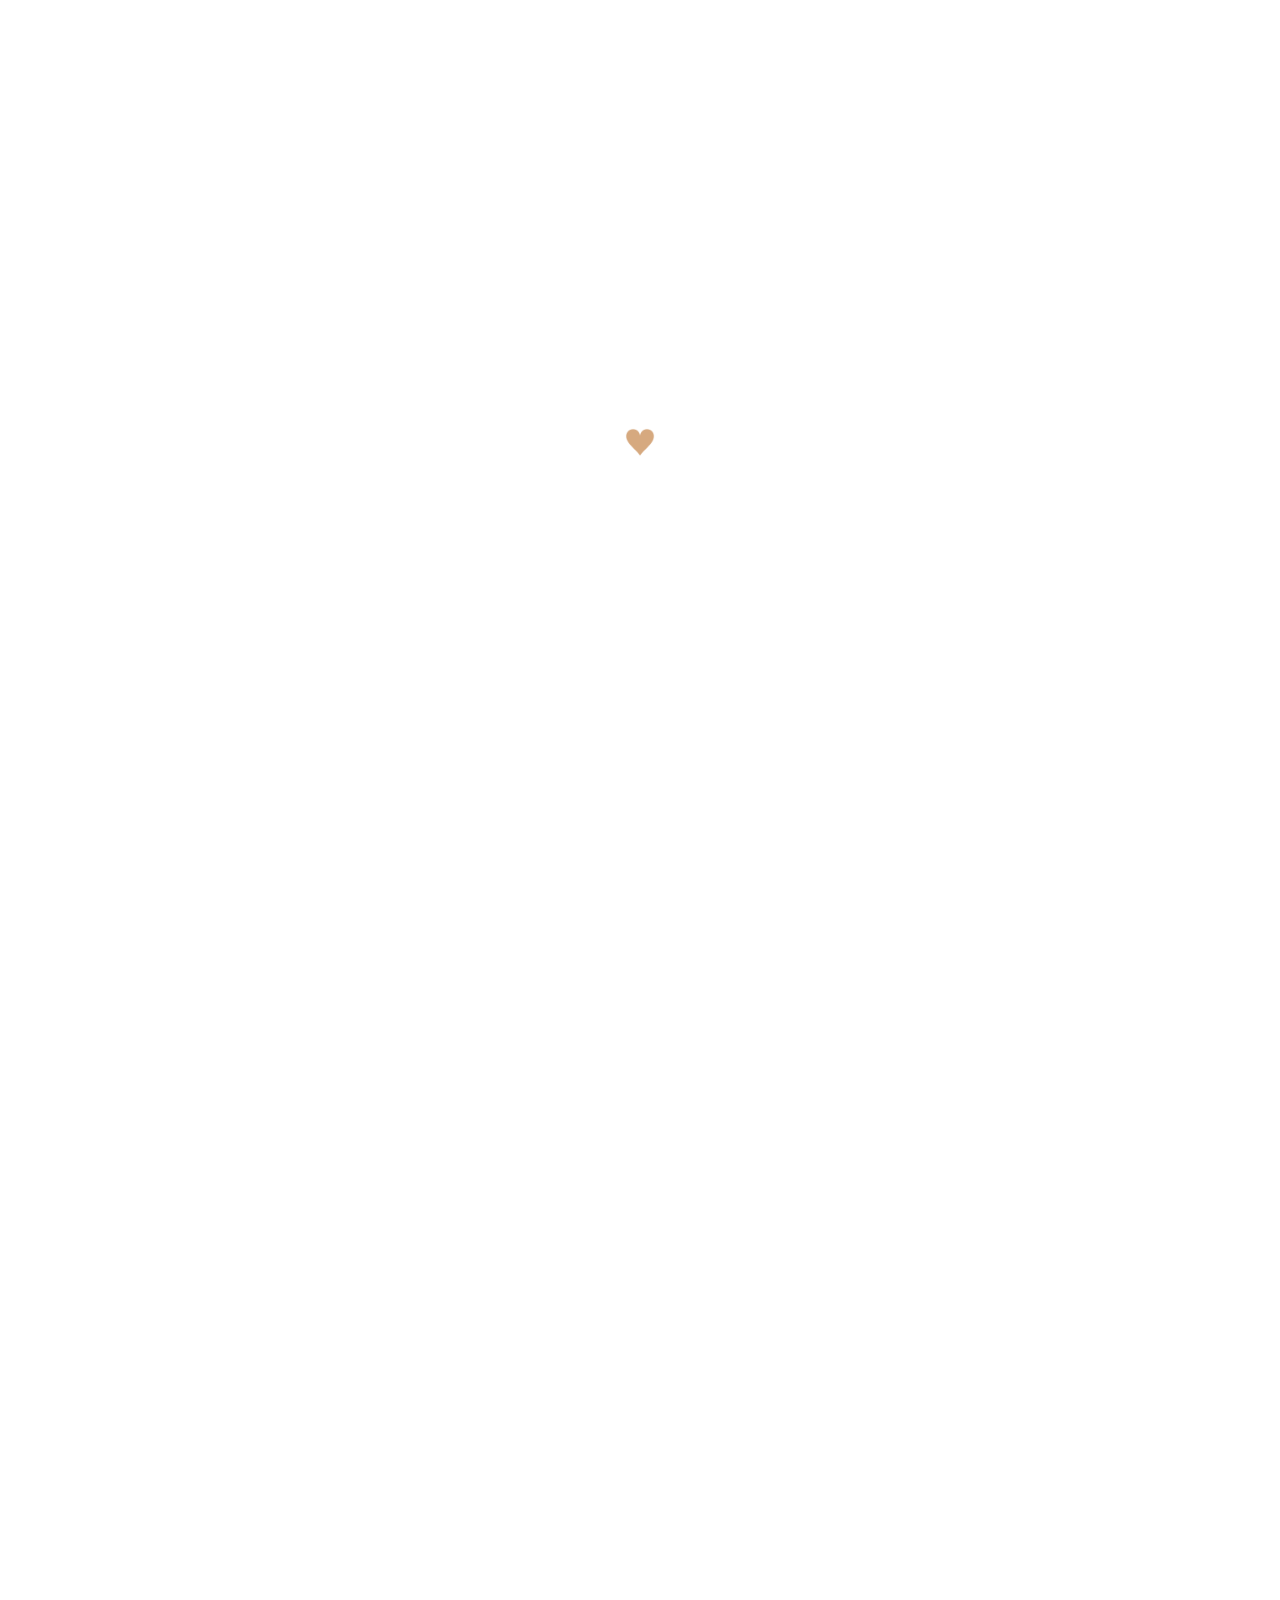
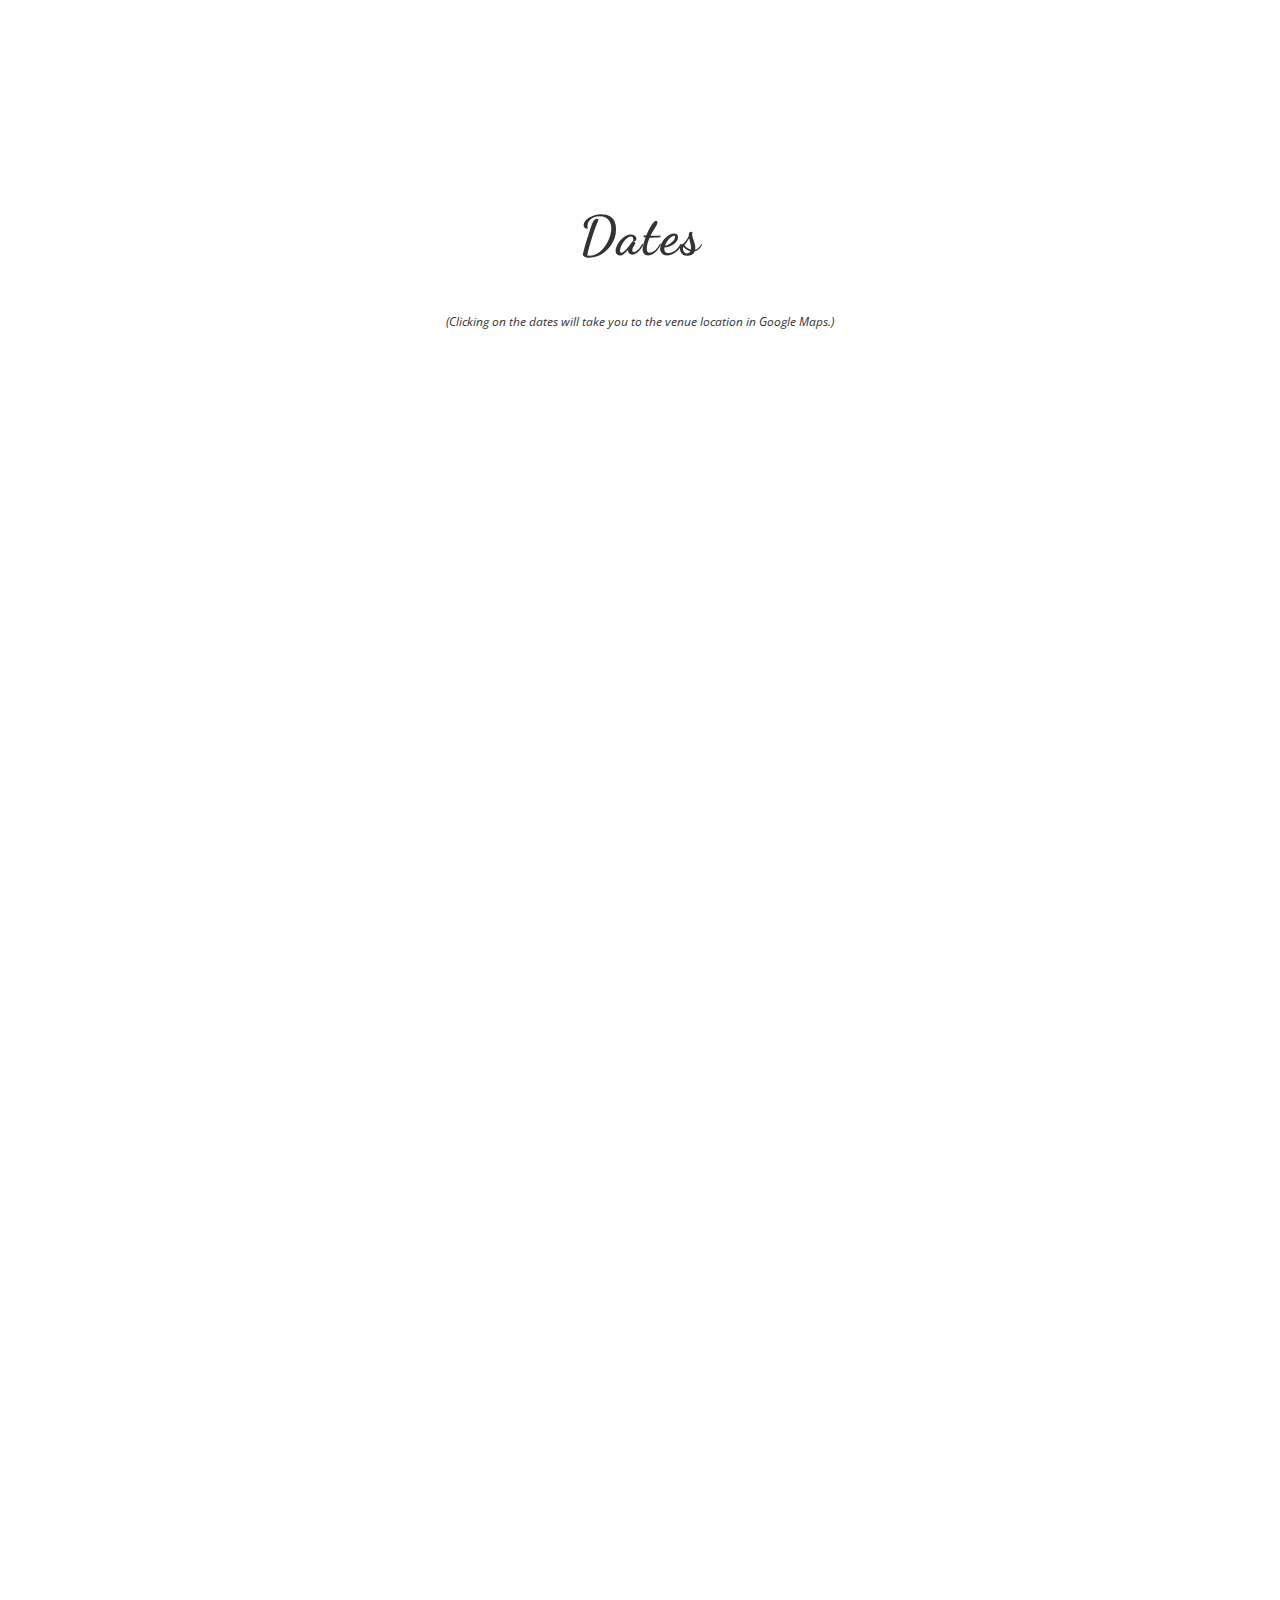
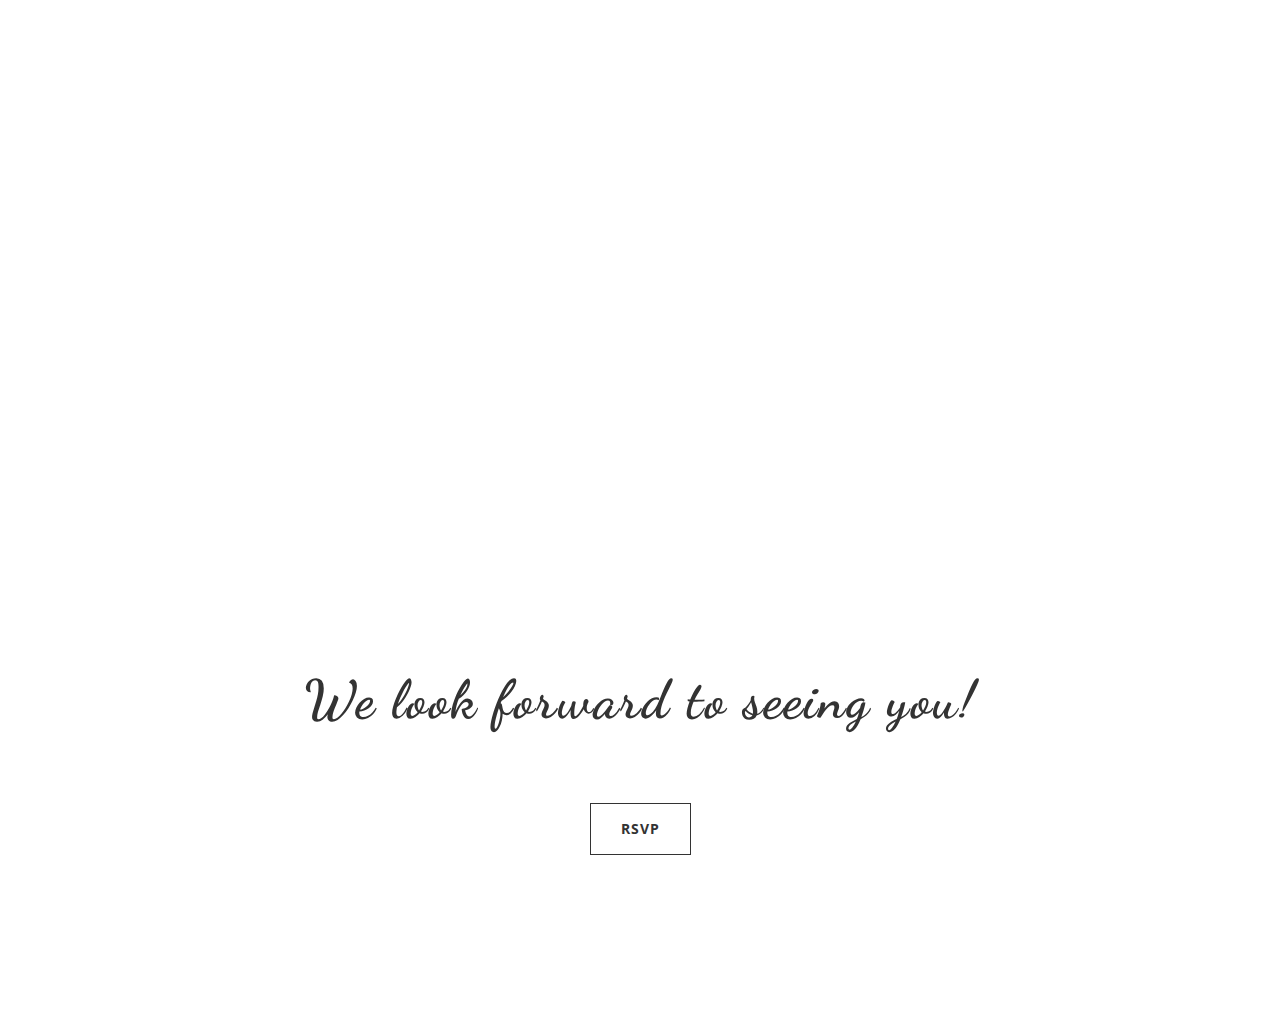
==== commit e2b7b160: "09.19.2021 - Added a new hotel link and removed one of the events that is intended to be private." ====
--- a/index.html
+++ b/index.html
@@ -126,6 +126,13 @@
             <div class="col-md-12 text-center">
                 <h3 class="footer-goodbye">Dates</h3>
             </div>
+
+            <div class="col-md-12 text-center">
+                <p style="font-size:12px"><i>(Clicking on the dates will take you to the venue location in Google Maps.)</i></p>
+                <br>
+                <br>
+            </div>
+
             <div class="section-inner">
                 <div class="wow fadeIn">
     				<div class="container text-center">
@@ -134,13 +141,13 @@
                                 <div class="row">                                  
         				            <div class="col-xs-12 col-sm-12 align-center">
         				                <!-- Nav tabs -->
-        				                <ul class="nav nav-justified icon-tabs" id="nav-tabs" role="tablist">
+        				                <ul class="nav nav-justified icon-bar" id="nav-tabs" role="tablist">
         				                    <li role="presentation" class="active">
-        				                        <span class="tabtitle heading-font">&nbsp&nbsp&nbsp&nbsp&nbsp&nbsp&nbsp&nbspPelli Koduku - (HYD)</span>
+        				                        <span class="tabtitle heading-font">Pelli Koduku - (HYD)</span>
         				                    </li>
                                             <li role="presentation">
                                                 <a href="https://goo.gl/maps/DCd7CNLKXXEhyeXk7" aria-controls="dustin" target="_blank" rel="noreferrer noopener">
-                                                    <span class="tabtitle heading-font">November 17th, 2021 <br> 9 AM - 11 AM (IST)</span>
+                                                    <span class="tabtitle heading-font">November 17th, 2021 (9 AM - 11 AM (IST))</span>
                                                 </a>
                                             </li>
         				                </ul>
@@ -149,13 +156,13 @@
         				            </div>
                                     <div class="col-xs-12 col-sm-12">
                                         <!-- Nav tabs -->
-                                        <ul class="nav nav-justified icon-tabs" id="nav-tabs" role="tablist">
-                                            <li role="presentation" class="active">
-                                                <span class="tabtitle heading-font">&nbsp&nbsp&nbsp&nbspSangeet - (KOL)</span>
+                                        <ul class="nav nav-justified icon-bar" id="nav-tabs" role="tablist">
+                                            <li role="presentation" class="active">
+                                                <span class="tabtitle heading-font">Sangeet - (KOL)</span>
                                             </li>
                                             <li role="presentation">
                                                 <a href="https://goo.gl/maps/7QQNDkidxJ6GwYri6" aria-controls="dustin" target="_blank" rel="noreferrer noopener">
-                                                    <span class="tabtitle heading-font">November 19th, 2021 <br> 5 PM - 10 PM (IST)</span>
+                                                    <span class="tabtitle heading-font">November 19th, 2021 (5 PM - 10 PM (IST))</span>
                                                 </a>
                                             </li>
                                         </ul>
@@ -164,13 +171,13 @@
                                     </div>   
 
         				            <div class="col-xs-12 col-sm-12">
-        				                <ul class="nav nav-justified icon-tabs" id="nav-tabs" role="tablist">
+        				                <ul class="nav nav-justified icon-bar" id="nav-tabs" role="tablist">
         				                    <li role="presentation" class="active">
-        				                        <span class="tabtitle heading-font">&nbsp&nbsp&nbsp&nbsp&nbsp&nbsp&nbspHaldi - (KOL)</span>
+        				                        <span class="tabtitle heading-font">Haldi - (KOL)</span>
         				                    </li>
                                             <li role="presentation">
                                                 <a href="https://goo.gl/maps/gj3pujzcs6FCwsUa9" aria-controls="dustin" target="_blank" rel="noreferrer noopener">
-                                                    <span class="tabtitle heading-font">November 21st, 2021 <br> 9 AM - 11 AM (IST)</span>
+                                                    <span class="tabtitle heading-font">November 21st, 2021 (9 AM - 11 AM (IST))</span>
                                                 </a>
                                             </li>
         				                </ul>
@@ -180,13 +187,13 @@
 
                                     <div class="col-xs-12 col-sm-12">
                                         <!-- Nav tabs -->
-                                        <ul class="nav nav-justified icon-tabs" id="nav-tabs" role="tablist">
-                                            <li role="presentation" class="active">
-                                                <span class="tabtitle heading-font">&nbsp&nbsp&nbspWedding - (KOL)</span>
+                                        <ul class="nav nav-justified icon-icon-bar" id="nav-tabs" role="tablist">
+                                            <li role="presentation" class="active">
+                                                <span class="tabtitle heading-font">Wedding - (KOL)</span>
                                             </li>
                                             <li role="presentation">
                                                 <a href="https://goo.gl/maps/DWxsQCWeWzWrABzP7" aria-controls="dustin" target="_blank" rel="noreferrer noopener">
-                                                    <span class="tabtitle heading-font">November 21st, 2021<br> 6 PM - 11:30 PM (IST)</span>
+                                                    <span class="tabtitle heading-font">November 21st, 2021 (6 PM - 11:30 PM (IST))</span>
                                                 </a>
                                             </li>
                                         </ul>
@@ -194,48 +201,49 @@
                                     <div class="col-xs-12 col-sm-12 mt60">
                                     </div>   
 
+                                    <!--
+                                    <div class="col-xs-12 col-sm-12">
+                                        <ul class="nav nav-justified icon-bar" id="nav-tabs" role="tablist">
+                                            <li role="presentation" class="active">
+                                                <span class="tabtitle heading-font">Griha Pravesham - (HYD)</span>
+                                            </li>
+                                            <li role="presentation">
+                                                <a href="https://goo.gl/maps/DCd7CNLKXXEhyeXk7" aria-controls="dustin" target="_blank" rel="noreferrer noopener">
+                                                    <span class="tabtitle heading-font">November 24th, 2021 (9 AM - 11 AM (IST))</span>
+                                                </a>
+                                            </li>
+                                        </ul>
+                                    </div>
+                                    <div class="col-xs-12 col-sm-12 mt60">
+                                    </div>
+                                    -->
+
                                     <div class="col-xs-12 col-sm-12">
                                         <!-- Nav tabs -->
-                                        <ul class="nav nav-justified icon-tabs" id="nav-tabs" role="tablist">
-                                            <li role="presentation" class="active">
-                                                <span class="tabtitle heading-font">&nbsp&nbspGriha Pravesham - (HYD)</span>
+                                        <ul class="nav nav-justified icon-bar" id="nav-tabs" role="tablist">
+                                            <li role="presentation" class="active">
+                                                <span class="tabtitle heading-font">Reception - (HYD)</span>
+                                            </li>
+                                            <li role="presentation">
+                                                <a href="https://goo.gl/maps/n28f1MQnCskvwsFYA" aria-controls="dustin" target="_blank" rel="noreferrer noopener">
+                                                    <span class="tabtitle heading-font">November 24th, 2021 (6 PM - 11 PM (IST))</span>
+                                                </a>
+                                            </li>
+                                        </ul>
+                                    </div>
+                                    <div class="col-xs-12 col-sm-12 mt60">
+                                        </div>
+                                    </div>
+
+                                    <div class="col-xs-12 col-sm-12">
+                                        <!-- Nav tabs -->
+                                        <ul class="nav nav-justified icon-bar" id="nav-tabs" role="tablist">
+                                            <li role="presentation" class="active">
+                                                <span class="tabtitle heading-font">Satya Narayana <br> &nbsp&nbsp&nbspKatha - (HYD)</span>
                                             </li>
                                             <li role="presentation">
                                                 <a href="https://goo.gl/maps/DCd7CNLKXXEhyeXk7" aria-controls="dustin" target="_blank" rel="noreferrer noopener">
-                                                    <span class="tabtitle heading-font">November 24th, 2021 <br> 9 AM - 11 AM (IST)</span>
-                                                </a>
-                                            </li>
-                                        </ul>
-                                    </div>
-                                    <div class="col-xs-12 col-sm-12 mt60">
-                                    </div> 
-
-                                    <div class="col-xs-12 col-sm-12">
-                                        <!-- Nav tabs -->
-                                        <ul class="nav nav-justified icon-tabs" id="nav-tabs" role="tablist">
-                                            <li role="presentation" class="active">
-                                                <span class="tabtitle heading-font">&nbspReception - (HYD)</span>
-                                            </li>
-                                            <li role="presentation">
-                                                <a href="https://goo.gl/maps/n28f1MQnCskvwsFYA" aria-controls="dustin" target="_blank" rel="noreferrer noopener">
-                                                    <span class="tabtitle heading-font">November 24th, 2021 <br> 6 PM - 11 PM (IST)</span>
-                                                </a>
-                                            </li>
-                                        </ul>
-                                    </div>
-                                    <div class="col-xs-12 col-sm-12 mt60">
-                                        </div>
-                                    </div>
-
-                                    <div class="col-xs-12 col-sm-12">
-                                        <!-- Nav tabs -->
-                                        <ul class="nav nav-justified icon-tabs" id="nav-tabs" role="tablist">
-                                            <li role="presentation" class="active">
-                                                <span class="tabtitle heading-font">&nbsp&nbsp&nbspSatya Narayana <br> &nbsp&nbsp&nbspKatha - (HYD)</span>
-                                            </li>
-                                            <li role="presentation">
-                                                <a href="https://goo.gl/maps/DCd7CNLKXXEhyeXk7" aria-controls="dustin" target="_blank" rel="noreferrer noopener">
-                                                    <span class="tabtitle heading-font">November 25th, 2021 <br> 9 AM - 11 AM (IST)</span>
+                                                    <span class="tabtitle heading-font">November 25th, 2021 (9 AM - 11 AM (IST))</span>
                                                 </a>
                                             </li>
                                         </ul>
@@ -275,22 +283,27 @@
                                     <a href="https://www.oberoihotels.com/hotels-in-kolkata/?utm_source=GMBlisting&utm_medium=organic" target="_blank" rel="noreferrer noopener">
                                         <img src="assets/img/logo/oberoi.png" class="img-responsive" alt="">
                                     </a>
+                                </li>
+                                <li>
+                                    <a href="https://www.vivantahotels.com/en-in/vivanta-kolkata-em-bypass/?utm_source=Google&utm_campaign=vivanta-kolkata-em-bypass&utm_medium=Local" target="_blank" rel="noreferrer noopener">
+                                        <img src="assets/img/logo/vivanta.png" class="img-responsive" alt="">
+                                    </a>
                                 </li>                                
                                 <li>
                                     <a href="https://www.kenilworthhotels.com/kolkata" target="_blank" rel="noreferrer noopener">
                                         <img src="assets/img/logo/kenilworth.png" class="img-responsive" alt="">
                                     </a>
+                                </li>                                
+                                <li>
+                                    <a href="https://www.samiltonhotel.com/" target="_blank" rel="noreferrer noopener">
+                                        <img src="assets/img/logo/samilton.png" class="img-responsive" alt="">
+                                    </a>
                                 </li>
                                 <li>
                                     <a href="http://thesenatorhotel.com/" target="_blank" rel="noreferrer noopener">
                                         <img src="assets/img/logo/senator.png" class="img-responsive" alt="">
                                     </a>
-                                </li>                                
-                                <li>
-                                    <a href="https://www.samiltonhotel.com/" target="_blank" rel="noreferrer noopener">
-                                        <img src="assets/img/logo/samilton.png" class="img-responsive" alt="">
-                                    </a>
-                                </li>                                                                                      
+                                </li>                                                                                                                      
                                 <li>
                                     <a href="https://southernplaza.in/" target="_blank" rel="noreferrer noopener">
                                         <img src="assets/img/logo/southern.jpg" class="img-responsive" alt="">
@@ -326,7 +339,7 @@
                     </div>
                     
                     <div class="col-md-12 text-center wow fadeIn">
-                        <span class="copyright">Copyright 2021. Designed by Kaushik Bhimraj</span>
+                        <span class="copyright">Copyright 2021. Designed by trixxupthesleeave</span>
                     </div>
                 </div>
             </div>
